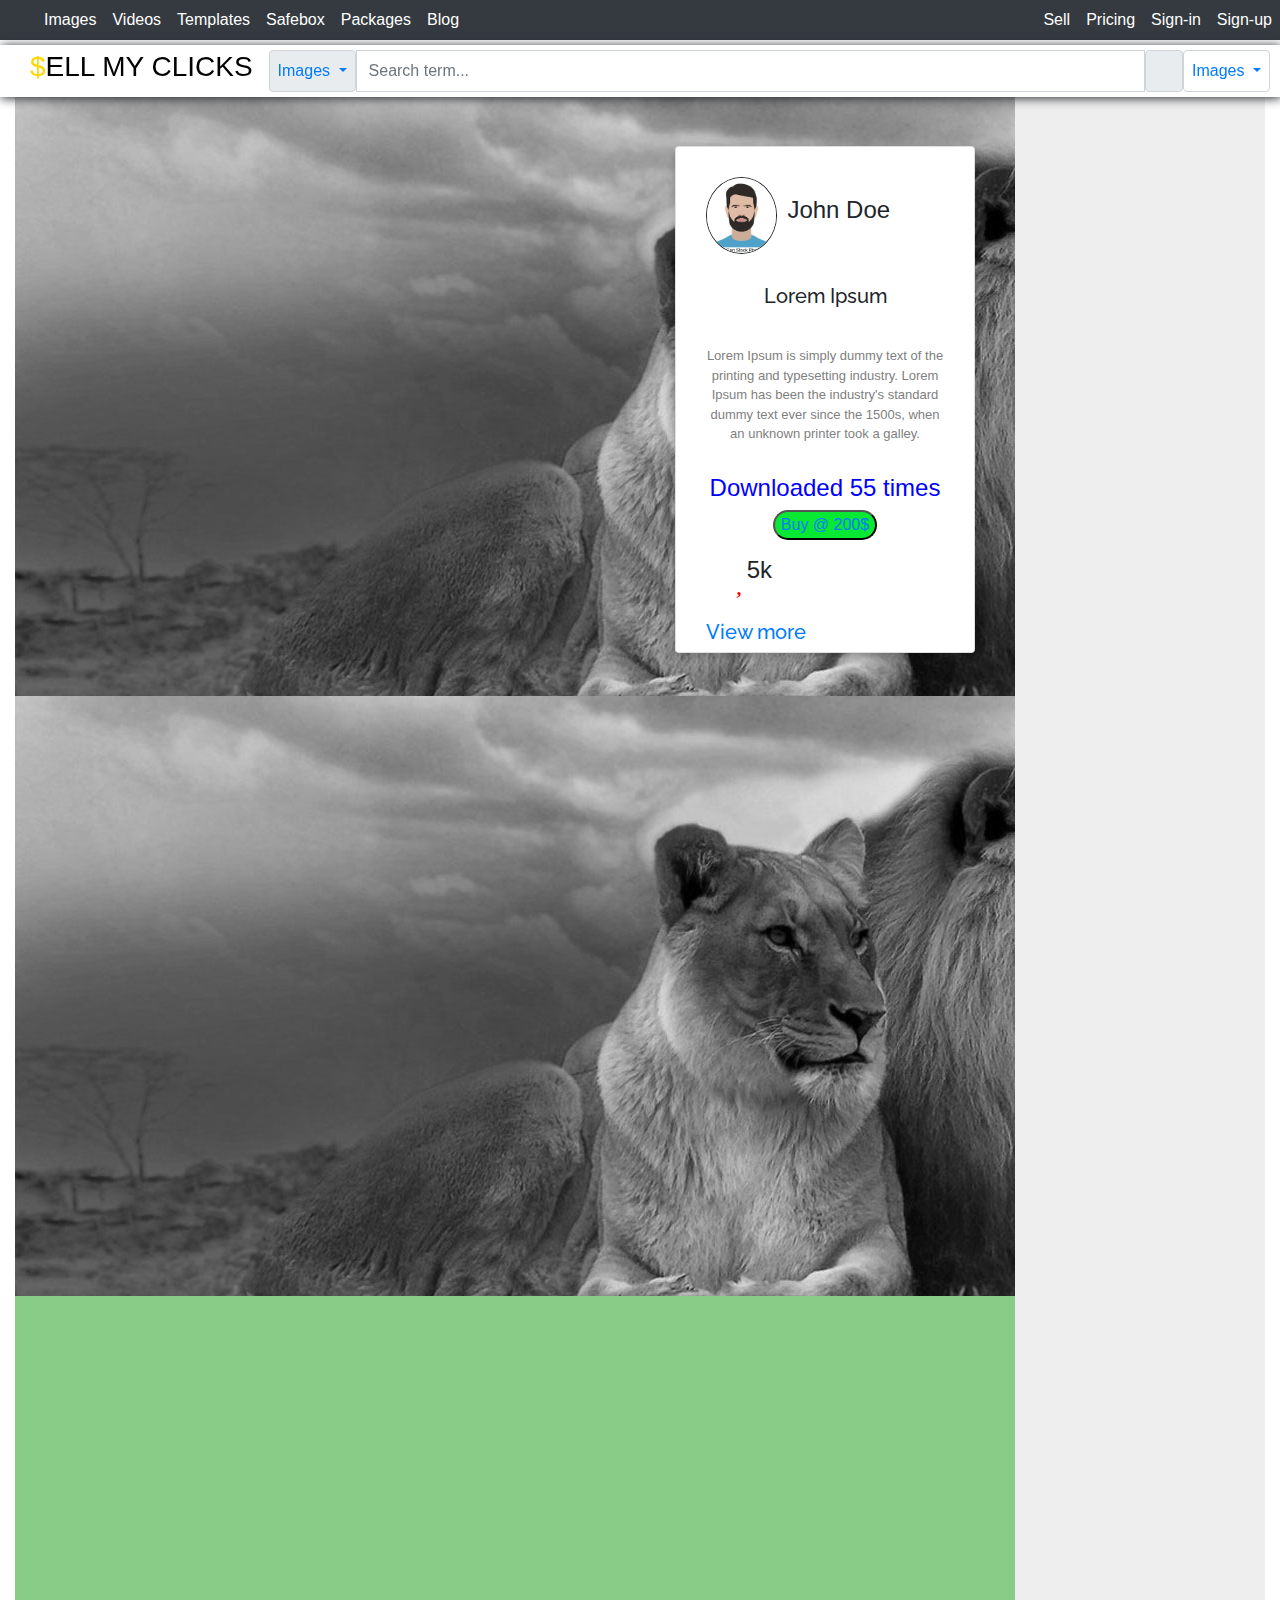
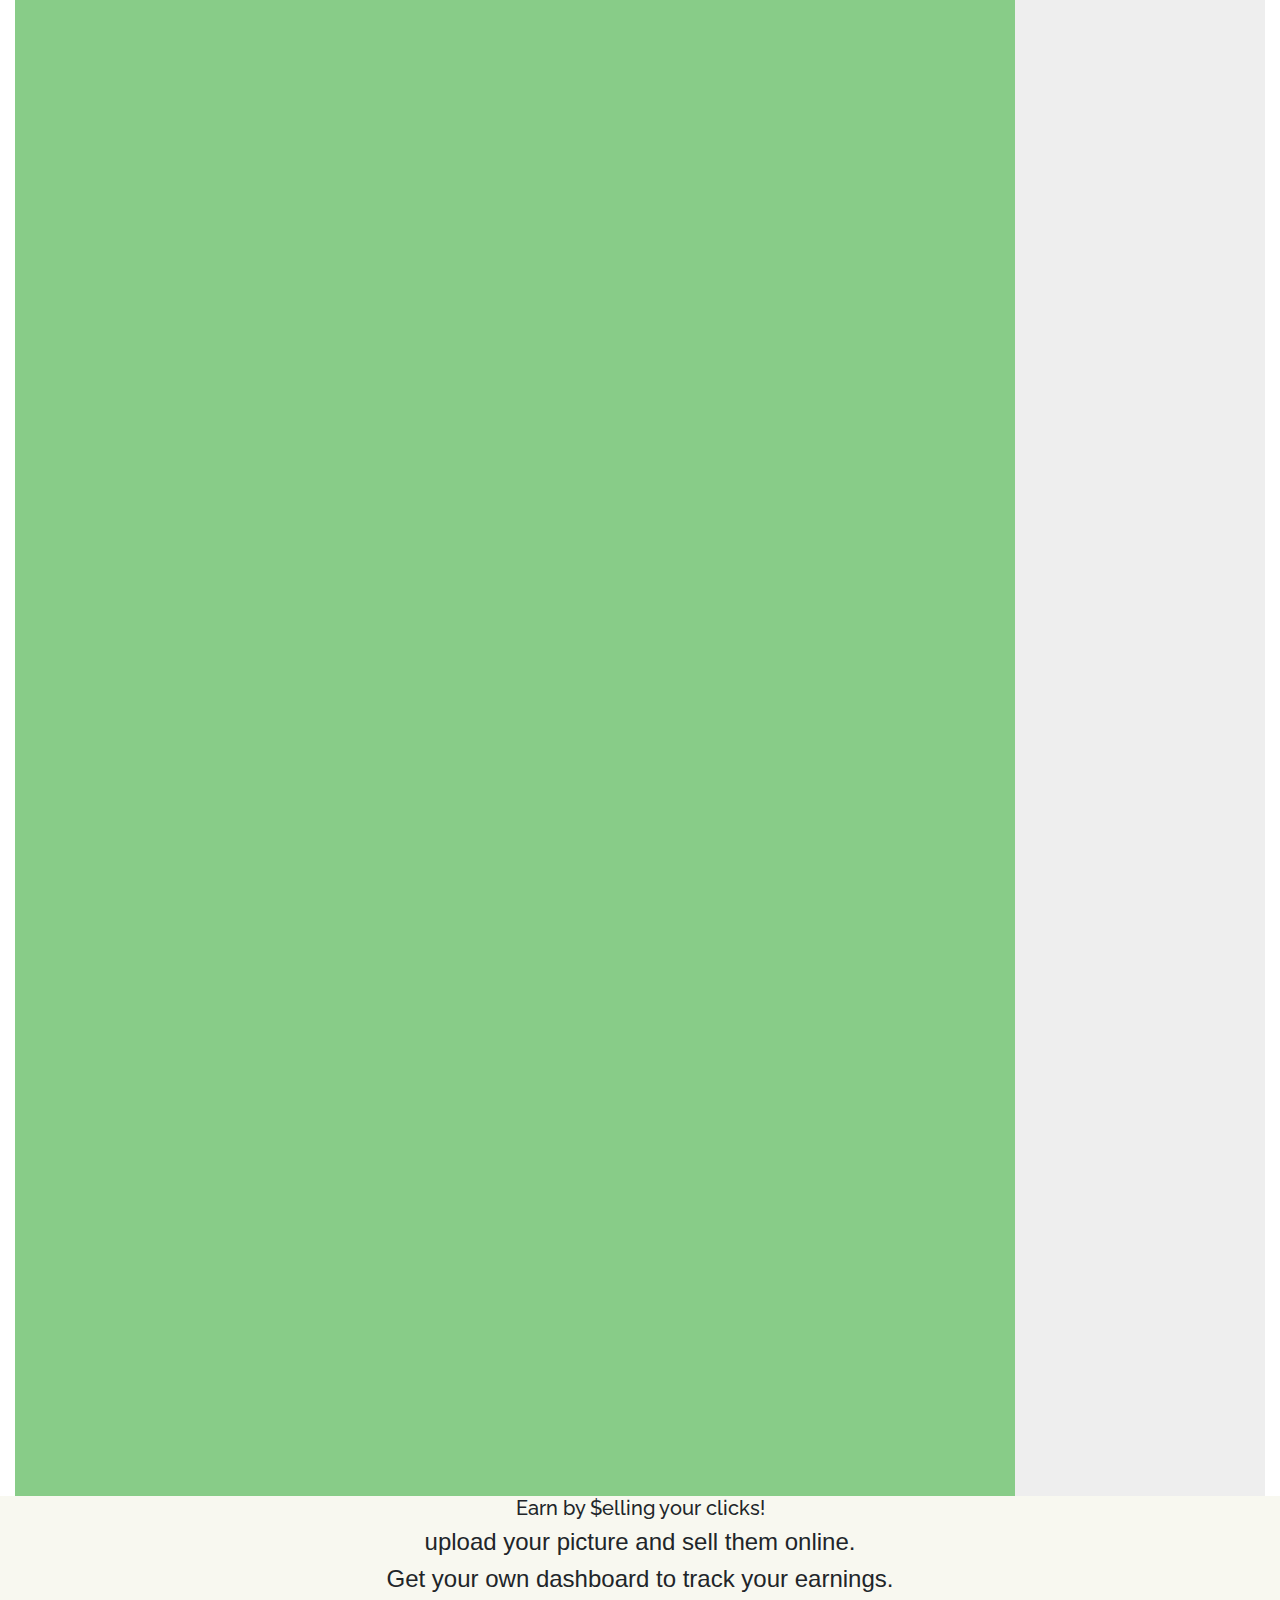
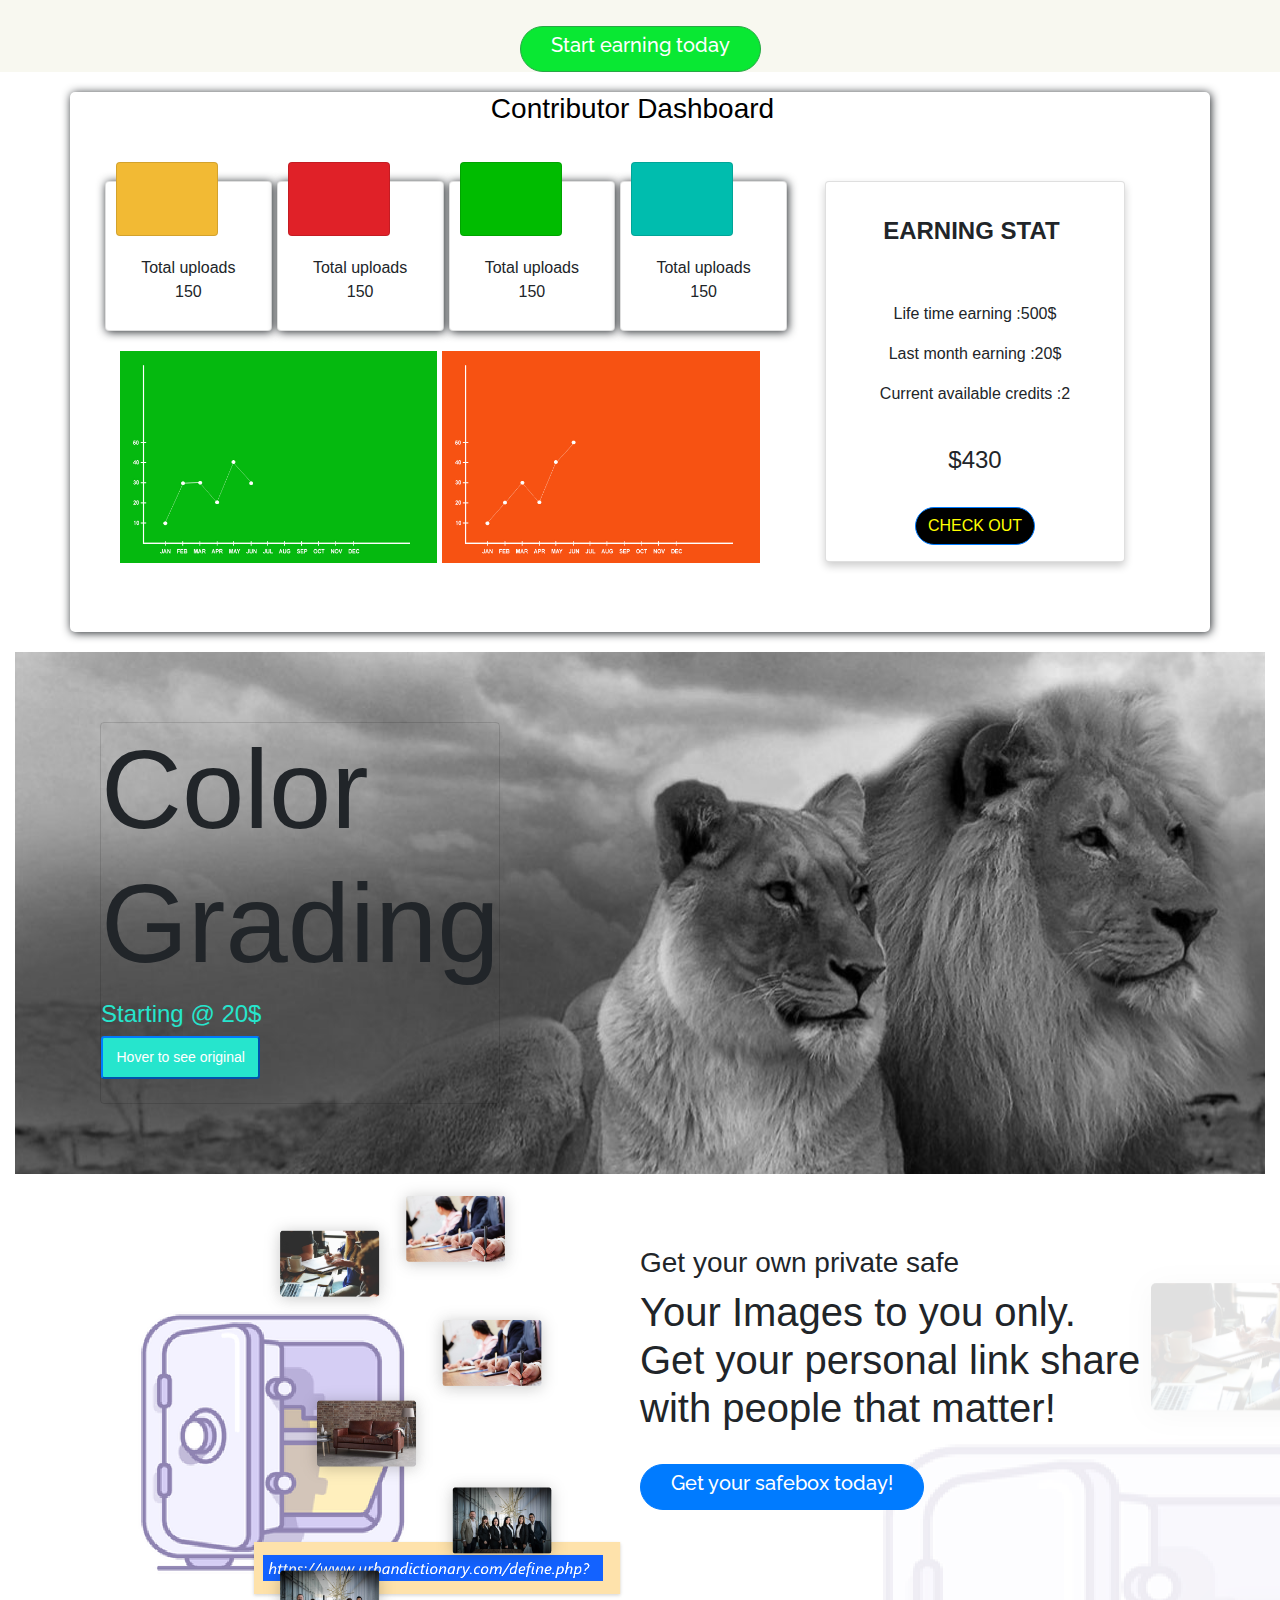
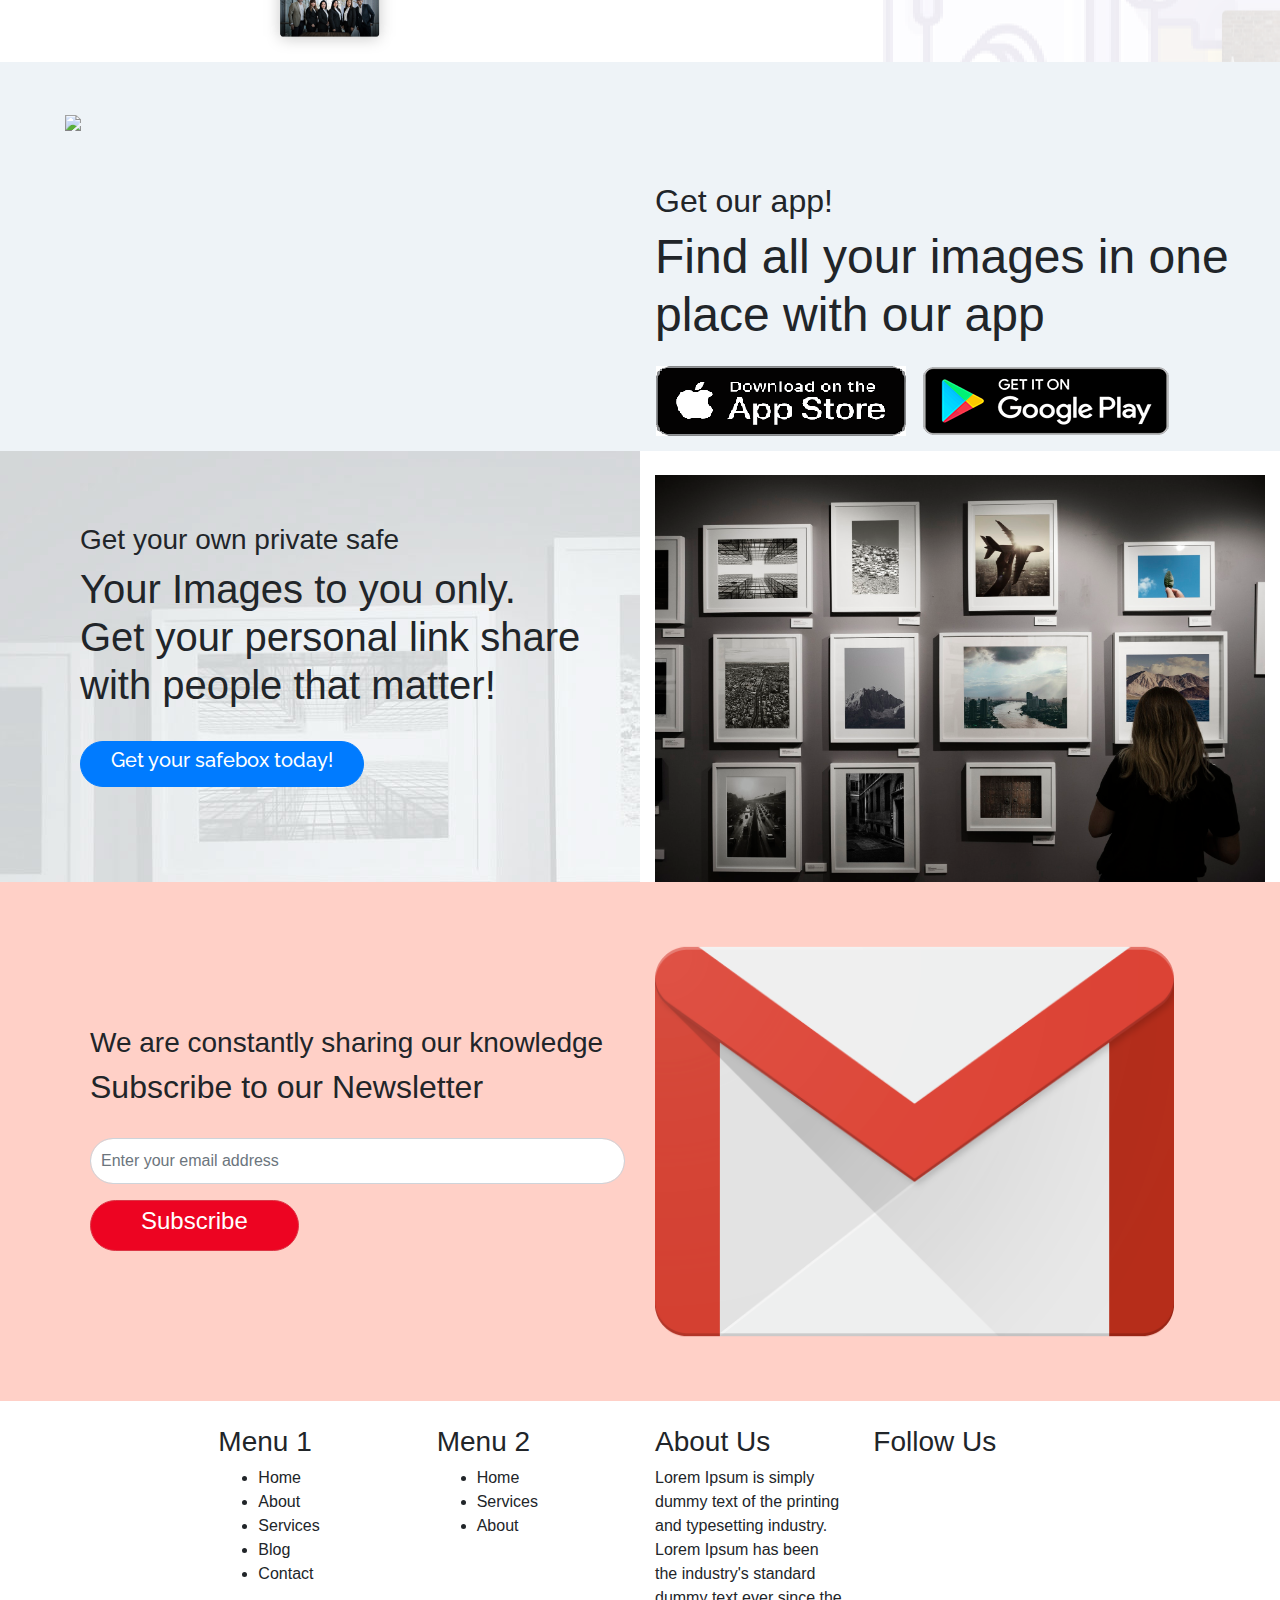
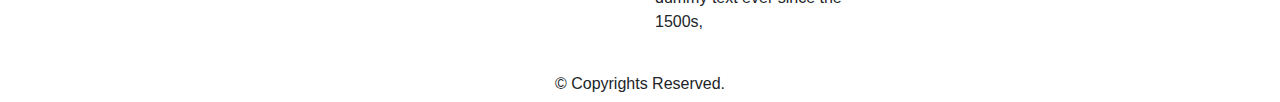
==== index.html @ a165bd4c "Changed image name." ====
<!DOCTYPE html>
<html>
<head>
	<title>SMC</title>
	<link rel="stylesheet" href="https://maxcdn.bootstrapcdn.com/bootstrap/4.0.0/css/bootstrap.min.css" integrity="sha384-Gn5384xqQ1aoWXA+058RXPxPg6fy4IWvTNh0E263XmFcJlSAwiGgFAW/dAiS6JXm" crossorigin="anonymous">
	<link rel="stylesheet" href="https://cdnjs.cloudflare.com/ajax/libs/font-awesome/4.7.0/css/font-awesome.min.css">

	<link rel="stylesheet" type="text/css" href="css/style.css">

	<link href="https://fonts.googleapis.com/css?family=Raleway" rel="stylesheet">



<script src="https://ajax.googleapis.com/ajax/libs/jquery/1.12.4/jquery.min.js"></script>
<script defer src="https://use.fontawesome.com/releases/v5.0.9/js/all.js" integrity="sha384-8iPTk2s/jMVj81dnzb/iFR2sdA7u06vHJyyLlAd4snFpCl/SnyUjRrbdJsw1pGIl" crossorigin="anonymous"></script>
<!-- <link rel="stylesheet" type="text/css" href="https://cdnjs.cloudflare.com/ajax/libs/flickity/1.0.0/flickity.css">  -->


<style type="text/css">
* {
  -webkit-box-sizing: border-box;
  box-sizing: border-box;
}

body { font-family: sans-serif; }

.gallery {
  background: #EEE;
}

.gallery-cell {
  width: 80%;
  height: 600px;
  margin-right: 10px;
  background: #8C8;
  counter-increment: gallery-cell;
}

/* cell number */
.gallery-cell:before {
  display: block;
  text-align: center;
  /*content: counter(gallery-cell);*/
  line-height: 200px;
  font-size: 80px;
  color: white;
}
.card1 {
  box-shadow: 0 4px 8px 0 rgba(0, 0, 0, 0.2);
  max-width: 300px;
  margin: auto;
  text-align: center;
  font-family: arial;
}
.card7 {

  
  background-color: transparent;
  font-family: arial;
}
.card3 {
  box-shadow: 0 4px 8px 0 rgba(0, 0, 0, 0.2);
  max-width: 300px;
  font-family: arial;
}

.card3:hover{
  box-shadow: 1px 1px 10px ;
}
.card2{
  width: 23%;
  height: 150px;
  margin-left: 5px;
   box-shadow: 1px 1px 10px;
}

.grd{
  margin-top: 20px;
  padding-left:   0px;
  width: 100%;
  /* For browsers that do not support gradients */
  
  border-radius: 5px;
   margin-bottom: 20px;
   box-shadow: 1px 1px 10px;
}
.hoverme{
  background-image: url('images/lion1.jpg');
  width: 100%;
}

.hoverme:hover{
  background-image: url('images/lion.jpg');
    width: 100%;
  animation: alternate-reverse;

}








/*! Flickity v1.0.0
http://flickity.metafizzy.co
---------------------------------------------- */

.flickity-enabled {
  position: relative;
}

.flickity-enabled:focus { outline: none; }

.flickity-viewport {
  overflow: hidden;
  position: relative;
  height: 100%;
}

.flickity-slider {
  position: absolute;
  width: 100%;
  height: 100%;
}

/* draggable */

.flickity-enabled.is-draggable {
  -webkit-user-select: none;
     -moz-user-select: none;
      -ms-user-select: none;
          user-select: none;
}

.flickity-enabled.is-draggable .flickity-viewport {
  cursor: move;
  cursor: -webkit-grab;
  cursor: grab;
}

.flickity-enabled.is-draggable .flickity-viewport.is-pointer-down {
  cursor: -webkit-grabbing;
  cursor: grabbing;
}

/* ---- previous/next buttons ---- */

.flickity-prev-next-button {
  position: absolute;
  top: 50%;
  width: 44px;
  height: 44px;
  border: none;
  border-radius: 50%;
  background: white;
  background: hsla(0, 0%, 100%, 0.75);
  cursor: pointer;
  /* vertically center */
  -webkit-transform: translateY(-50%);
      -ms-transform: translateY(-50%);
          transform: translateY(-50%);
}

.flickity-prev-next-button:hover { background: white; }

.flickity-prev-next-button:focus {
  outline: none;
  box-shadow: 0 0 0 5px #09F;
}

.flickity-prev-next-button:active {
  filter: alpha(opacity=60); /* IE8 */
  opacity: 0.6;
}

.flickity-prev-next-button.previous { left: 10px; }
.flickity-prev-next-button.next { right: 10px; }
/* right to left */
.flickity-rtl .flickity-prev-next-button.previous {
  left: auto;
  right: 10px;
}
.flickity-rtl .flickity-prev-next-button.next {
  right: auto;
  left: 10px;
}

.flickity-prev-next-button:disabled {
  filter: alpha(opacity=30); /* IE8 */
  opacity: 0.3;
  cursor: auto;
}

.flickity-prev-next-button svg {
  position: absolute;
  left: 20%;
  top: 20%;
  width: 60%;
  height: 60%;
}

.flickity-prev-next-button .arrow {
  fill: #333;
}

/* color & size if no SVG - IE8 and Android 2.3 */
.flickity-prev-next-button.no-svg {
  color: #333;
  font-size: 26px;
}

/* ---- page dots ---- */

.flickity-page-dots {
  position: absolute;
  width: 100%;
  bottom: -25px;
  padding: 0;
  margin: 0;
  list-style: none;
  text-align: center;
  line-height: 1;
}

.flickity-rtl .flickity-page-dots { direction: rtl; }

.flickity-page-dots .dot {
  display: inline-block;
  width: 10px;
  height: 10px;
  margin: 0 8px;
  background: #333;
  border-radius: 50%;
  filter: alpha(opacity=25); /* IE8 */
  opacity: 0.25;
  cursor: pointer;
}

.flickity-page-dots .dot.is-selected {
  filter: alpha(opacity=100); /* IE8 */
  opacity: 1;
}








</style>


</head>
<body>
<!-- menu -->
<nav class="navbar navbar-expand-lg navbar-dark bg-dark fixed-top" style="margin: 0px; padding: 0px;  ">





 <a class="navbar-brand" href="#" ></a>
  <button class="navbar-toggler" type="button" data-toggle="collapse" data-target="#navbarTogglerDemo01" aria-controls="navbarTogglerDemo01" aria-expanded="false" aria-label="Toggle navigation">
    <span class="navbar-toggler-icon"></span>
  </button>

  <div class="collapse navbar-collapse" id="navbarTogglerDemo01">
    <ul class="navbar-nav mr-auto mt-2 mt-lg-0 text-white" style="margin-left: 20px;">
     
      <li class="nav-item ">
        <a class="nav-link text-white" href="#">Images</a>
      </li>
      <li class="nav-item ">
        <a class="nav-link text-white" href="#">Videos</a>
      </li>
       <li class="nav-item ">
        <a class="nav-link text-white" href="#">Templates</a>
      </li>
       <li class="nav-item ">
        <a class="nav-link text-white" href="#">Safebox</a>
      </li>
       <li class="nav-item ">
        <a class="nav-link text-white" href="#">Packages</a>
      </li>
       <li class="nav-item ">
        <a class="nav-link text-white" href="#">Blog</a>
      </li>
    </ul> 
    <!-- <form class="form-inline my-2 my-lg-0">
      <input class="form-control mr-sm-2" type="search" placeholder="Search">
      <button class="btn btn-outline-success my-2 my-sm-0" type="submit">Search</button>
    </form> -->
    <ul class="navbar-nav  mt-2 mt-lg-0 ">
 <li class="nav-item">
        <a class="nav-link text-white" href="#"><i class="fas fa-cloud-upload-alt"></i> Sell</a>
      </li>
      <li class="nav-item ">
        <a class="nav-link text-white" href="#"><i class="fas fa-dollar-sign"></i> Pricing</a>
      </li>
      <li class="nav-item ">
        <a class="nav-link text-white" href="#">Sign-in</a>
      </li>
      <li class="nav-item ">
        <a class="nav-link text-white" href="#">Sign-up</a>
      </li>

    </ul>
  </div>
</nav>


<br><br>
<nav class="navbar navbar-expand-lg fixed-top" style="background-color: white; box-shadow: 1px 1px 10px; margin-top: 45px; padding: 0px;">
  <a class="navbar-brand" href="#" style="text-decoration: none; color: black; margin-left: 30px;"><h3><span style="color: gold;">$</span>ELL MY CLICKS</h3></a>
  <button class="navbar-toggler" type="button" data-toggle="collapse" data-target="#navbarTogglerDemo02" aria-controls="navbarTogglerDemo02" aria-expanded="false" aria-label="Toggle navigation">
    <span class="navbar-toggler-icon"></span>
  </button>

  <div class="collapse navbar-collapse" id="navbarTogglerDemo02">
    

  <div class="input-group">
                <div class="input-group-btn search-panel">
                    <ul class="navbar-nav" style="margin: 0px; padding: 0px; float: right;">
                      <span class="input-group-text" style="margin: 0px; padding: 0px;">
  <li class="nav-item dropdown">
      <a class="nav-link dropdown-toggle" href="#" id="navbardrop" data-toggle="dropdown">
      Images
      </a>
      <div class="dropdown-menu">
        <a class="dropdown-item" href="#">Link 1</a>
        <a class="dropdown-item" href="#">Link 2</a>
        <a class="dropdown-item" href="#">Link 3</a>
      </div>
    </li>
    </span>
</ul>
                </div>
                <input type="hidden" name="search_param" value="all" id="search_param">         
                <input type="text" class="form-control" name="x" placeholder="Search term...">
               <span class="input-group-text" >
                    <i class="fas fa-camera"></i>
                </span>
            </div>



            <ul class="navbar-nav" style="margin: 0px; padding: 0px;">
                      <span class="input-group-text" style="margin-left: 0px; margin-right: 10px; padding: 0px; background-color: transparent;">
  <li class="nav-item dropdown">
      <a class="nav-link dropdown-toggle" href="#" id="navbardrop" data-toggle="dropdown">
      Images
      </a>
      <div class="dropdown-menu">
        <a class="dropdown-item" href="#">Link 1</a>
        <a class="dropdown-item" href="#">Link 2</a>
        <a class="dropdown-item" href="#">Link 3</a>
      </div>
    </li>
    </span>
</ul>

    </div>
</nav>








<div class="container-fluid">
  <div class="row">
    <div class="col-md-12">
      <br><br>
  <!--     <p><code>wrapAround: true</code></p> -->

<!-- Flickity HTML init -->
<div class="gallery js-flickity"
  data-flickity-options='{ "wrapAround": true }'>
  <div class="gallery-cell" style="background-image: url('images/lion1.jpg'); width: 80%;">



    <div class="card card1 text-center" style=" margin-top: 50px; margin-left: 20px;  margin-right: 40px; float: right; background-color: white;">
  <div class="row" style="margin: 30px;">
  <img src="images/man.jpg" alt="John" style="width:30%; height: 50%; border-radius: 50%; border: 1px solid;">
  <h4 style="margin-left: 10px; margin-top: 8%; ">John Doe</h4>
  
</div>
<h5>Lorem Ipsum</h5>
  <p class="title" style="color: gray; margin: 30px; font-size: 13px;">Lorem Ipsum is simply dummy text of the printing and typesetting industry. Lorem Ipsum has been the industry's standard dummy text ever since the 1500s, when an unknown printer took a galley.</p>
  
 <h4 style="color: blue;">Downloaded 55 times</h4>
 <p><button style="border-radius: 20px; background-color: #09e833; color: black;" class="button"><a href="#">Buy @ 200$</a></button></p>
 <div class="row text-center" style="margin-left: 30px;"> 
<p > <i class="fas fa-heart fa-2x" style="margin-left: 30px; color: red;"></i><h4>5k</h4><i class="fas fa-share fa-2x" style="margin-left: 30px;"></i> <i class="fas fa-info-circle fa-2x" style="margin-left: 30px;"></i></p>

<a href="#" style="float: right; margin-right: 10px;"><h5>View more</h5></a>
</div>
</div>

  </div>
  <div class="gallery-cell" style="background-image: url('images/lion1.jpg');"> </div>
  <div class="gallery-cell" style="background-image: url('Images/a3.jpg');"></div>
  <div class="gallery-cell" style="background-image: url('Images/a1.jpg');"></div>
  <div class="gallery-cell" style="background-image: url('Images/a2.jpeg');"></div>
</div>
  </div>





<!-- section 2 -->



<div class="col-md-12 text-center" style="background-color: #f8f8f0;">
              <h5>Earn by $elling your clicks! </h5>
              <h4>upload your picture and sell them online. </h4>
              <h4>Get your own dashboard to track your earnings.</h4><br>
              <button type="button" class="btn btn-success" style="background-color: #09e833; border-radius: 30px; padding-left: 30px; padding-right: 30px;"><h5>Start earning today</h5></button>
            </div>
<!--             <div class="col-md-2" style="background-color: #f8f8f0;"></div>
 -->

<div class="container" >
  <div class="row">
             <div class="col-md-12 grd" >
                    <h3 class="text-center" style=" color: black;">Contributor Dashboard </h3><br>     <br> 
      <div class="row">
      <div class="col-md-8">
      <div class="row" style="margin-left: 30px;">
      <div class="card card2 text-center">
        <div class="card" style="background-color: #f2ba34; width: 62%; height: 50%; position: relative; left: 10px; top:-20px;" ><i class="fas fa-arrow-up fa-2x" style="margin-left: 39%; margin-top: 19%; color: white;"></i></div>
        <p>Total uploads<br> 150</p>

      </div>
      <div class="card card2 text-center">
        <div class="card" style="background-color: #e02128; width: 62%; height: 50%; position: relative; left: 10px; top:-20px;"><i class="fas fa-chevron-up fa-2x" style="margin-left: 39%; margin-top: 19%; color: white;"></i></div>
         <p>Total uploads<br> 150</p>
      </div>
      <div class="card card2 text-center">
        <div class="card" style="background-color: #00bc00; width: 62%; height: 50%; position: relative; left: 10px; top:-20px;"><i class="fas fa-dollar-sign fa-2x" style="margin-left: 40%; margin-top: 19%; color: white;"></i></div>
         <p>Total uploads<br> 150</p>
      </div>
      <div class="card card2 text-center">
        <div class="card" style="background-color: #00bdae; width: 62%; height: 50%; position: relative; left: 10px; top:-20px;"><i class="fas fa-redo fa-2x" style="margin-left: 37%; margin-top: 19%; color: white;"></i></div>
         <p>Total uploads<br> 150</p>
      </div>
    </div>
    <div class="row" style="margin-left: 50px;">
      <img src="images/u.jpg" style="width: 45%; margin-top: 20px; height: 70%;">
      
      <img src="images/upload.jpg"  style="width: 45%; margin-top: 20px; height: 70%; margin-left: 5px;">
    </div>
    <div class="row text-white" >
      <p style="margin-left: 5%;">Upload Engagement </p>

      <p style="margin-left: 28%;">Earning stats</p>
    </div>
  </div>
  <div class="col-md-4">
    <div class="card card1 text-center" style=" margin-bottom: 70px; background-color: white; margin-left: -15px;">
  <div class="row text-center" style="margin-top: 20px;">
  <h4 class="text-center" style="margin-left: 22%; margin-top: 15px;"><b>EARNING STAT</b></h4>

  
</div><br><br>
  <p class="title">Life time earning :500$</p>

  <p class="title">Last month earning :20$</p>

  <p class="title">Current available credits :2</p><br>

<h4>$430</h4><br>
 
 <p><button style="border-radius: 20px; background-color: black; color: yellow;" class="btn btn-primary ">CHECK OUT</button></p>

  </div>
</div>
</div>
            </div>
           
</div>
</div>

            <!-- end section 2 -->


            <!-- section 3 -->
             <div class="col-md-12">

<!--Carousel Wrapper-->
<div class="container-fluid hoverme" style="height: 100%; width: 100%;"  >
  <img src="" style="width: 100%;">
<div class="card card7 " style="float: left; margin: 70px;" >
    <h3 style="font-size: 7rem;">Color <br>Grading</h3>
  <h4 style="color: #26e5cd;">Starting @ 20$</h4>
  <button style="background-color: #26e5cd; padding: 9px; width: 40%;" class=" btn-primary btn-sm text-center">Hover to see original</button><br>
</div>

</div>
  </div>

  <!-- end section 3 -->



  <!-- section 4 -->
    <div class="col-md-6" >
                              <img src="images/Group 32.png" style="width: 100%;">
                              
                            </div>
                            <div class="col-md-6 text-left" style="background-image: url('images/Group-32bg.png'); margin: 0px; padding: 0px;"><br><br><br>
                              <h3>Get your own private safe</h3>
                              <h1>Your Images to you only.<br>Get your personal link share<br> with people that matter! </h1><br>
                              <button type="button" class="btn btn-primary" style="border-radius: 30px; padding-left: 30px; padding-right: 30px;"><h5>Get your safebox today!</h5></button>
                            </div>


  <!-- end section 4 -->

<!-- section 5 -->
                              <div class="col-md-6" style="background-color: #eef3f7;"><br><br>
                              <img src="images/e2.png" style="width: 70%; padding-left: 50px;">
                            </div>

                            <div class="col-md-6" style="background-color: #eef3f7; "><br><br><br><br><br>
                              <h2>Get our app!</h2>
                              <h2 style="font-size: 3rem;">Find all your images in one place with our app</h2>
                              <div class="row">
                                
                                <a href="https://search.itunes.apple.com/WebObjects/MZContentLink.woa/wa/link?mt=8&path=appstore"><img src="images/download.png" style="margin-left: 16px; padding-top: 15px;"></a>
                                <a href="http://playstore.com/"><img src="images/google-play-store-logo1.png"></a>
                              
                              </div>
                            </div>
<!-- end section 5 -->

<!-- section 6 -->
                            <div class="col-md-6 text-left" style="background-image: url('images/framebg1.jpg'); margin: 0px; padding: 0px;"><br><br><br>
                              <h3 style="margin-left: 80px;">Get your own private safe</h3>
                              <h1 style="margin-left: 80px;">Your Images to you only.<br>Get your personal link share<br> with people that matter! </h1><br>
                              <button type="button" class="btn btn-primary" style="border-radius: 30px; padding-left: 30px; padding-right: 30px; margin-left: 80px;"><h5 style="">Get your safebox today!</h5></button>
                            </div><br><br><br><br><br><br>
                            <div class="col-md-6" > <br>
                              <img src="images/frame.jpeg" style="width: 100%;">
                              
                            </div>

                            <!-- end section 6 -->

<!-- section 7 -->
                                <div class="col-md-6" style="padding-left: 90px; background-color: #ffd0c7;"><br><br><br><br><br><br>
                              <h3>
                                We are constantly sharing our knowledge
                              </h3>                             
                              <h2>Subscribe to our Newsletter</h2><br>
                                <div class="form-group" >
        <input type="text" class="form-control" placeholder="Enter your email address" name="search" style="border-radius: 30px; padding: 10px;">
      </div>
      <button type="button" class="btn btn-danger" style="background-color: #ed0422; padding-left: 50px; padding-right: 50px; border-radius: 30px;"><h4>Subscribe</h4></button>
                            </div>
                            <div class="col-md-6" style="background-color: #ffd0c7;">
                              <img src="images/Gmail_Icon.png" style="width: 85%;">

                            </div>

                            <!-- end   section 7 -->





  <footer>
    <div cass="container"><br>
      <div class="row">
        <div class="col-md-2"></div>
        <div class="col-md-8">
        <div class="row">
        <div class="col-md-3">
          <h3>Menu 1</h3>
          <ul>
            <li>Home</li>

            <li>About</li>

            <li>Services</li>

            <li>Blog</li>

            <li>Contact</li>
          </ul>

        </div>
        <div class="col-md-3">
          <h3>Menu 2</h3>
          <ul>
            <li>Home</li>

            <li>Services</li>

            <li>About</li>

          </ul> 

        </div>
        <div class="col-md-3">
          <h3>About Us</h3>
          <p>Lorem Ipsum is simply dummy text of the printing and typesetting industry. Lorem Ipsum has been the industry's standard dummy text ever since the 1500s,</p>

        </div>
        <div class="col-md-3">
          <h3>Follow Us</h3>
          <i class="fab fa-facebook-f fa-2x" style="padding-left: 5px;"></i><i class="fab fa-twitter fa-2x" style="padding-left: 5px;"></i><i class="fab fa-google-plus-g fa-2x" style="padding-left: 5px;"></i><i class="fab fa-instagram fa-2x" style="padding-left: 5px;"></i>

        </div>
      </div>
    </div>
    <div class="col-md-2"></div>
</div><br>
<h6 class="text-center">&copy; Copyrights Reserved.</h6>

    </div>
</footer>
</div>
</div>

<script type="text/javascript" src="https://cdnjs.cloudflare.com/ajax/libs/flickity/1.0.0/flickity.pkgd.js"></script>
<script src="https://code.jquery.com/jquery-3.2.1.slim.min.js" integrity="sha384-KJ3o2DKtIkvYIK3UENzmM7KCkRr/rE9/Qpg6aAZGJwFDMVNA/GpGFF93hXpG5KkN" crossorigin="anonymous"></script>
<script src="https://cdnjs.cloudflare.com/ajax/libs/popper.js/1.12.9/umd/popper.min.js" integrity="sha384-ApNbgh9B+Y1QKtv3Rn7W3mgPxhU9K/ScQsAP7hUibX39j7fakFPskvXusvfa0b4Q" crossorigin="anonymous"></script>
<script src="https://maxcdn.bootstrapcdn.com/bootstrap/4.0.0/js/bootstrap.min.js" integrity="sha384-JZR6Spejh4U02d8jOt6vLEHfe/JQGiRRSQQxSfFWpi1MquVdAyjUar5+76PVCmYl" crossorigin="anonymous"></script>



</body>
</html>
---- css/style.css ----
.checked {
    color: orange;
}
.btn
{
  border-radius: 0;
}


[type="date"] {
  background:#fff url(https://cdn1.iconfinder.com/data/icons/cc_mono_icon_set/blacks/16x16/calendar_2.png)  97% 50% no-repeat ;
}
[type="date"]::-webkit-inner-spin-button {
  display: none;
}
[type="date"]::-webkit-calendar-picker-indicator {
  opacity: 0;
}

/* custom styles */

label {
  display: block;
}



h5
{
	font-family:'Raleway', sans-serif;
}
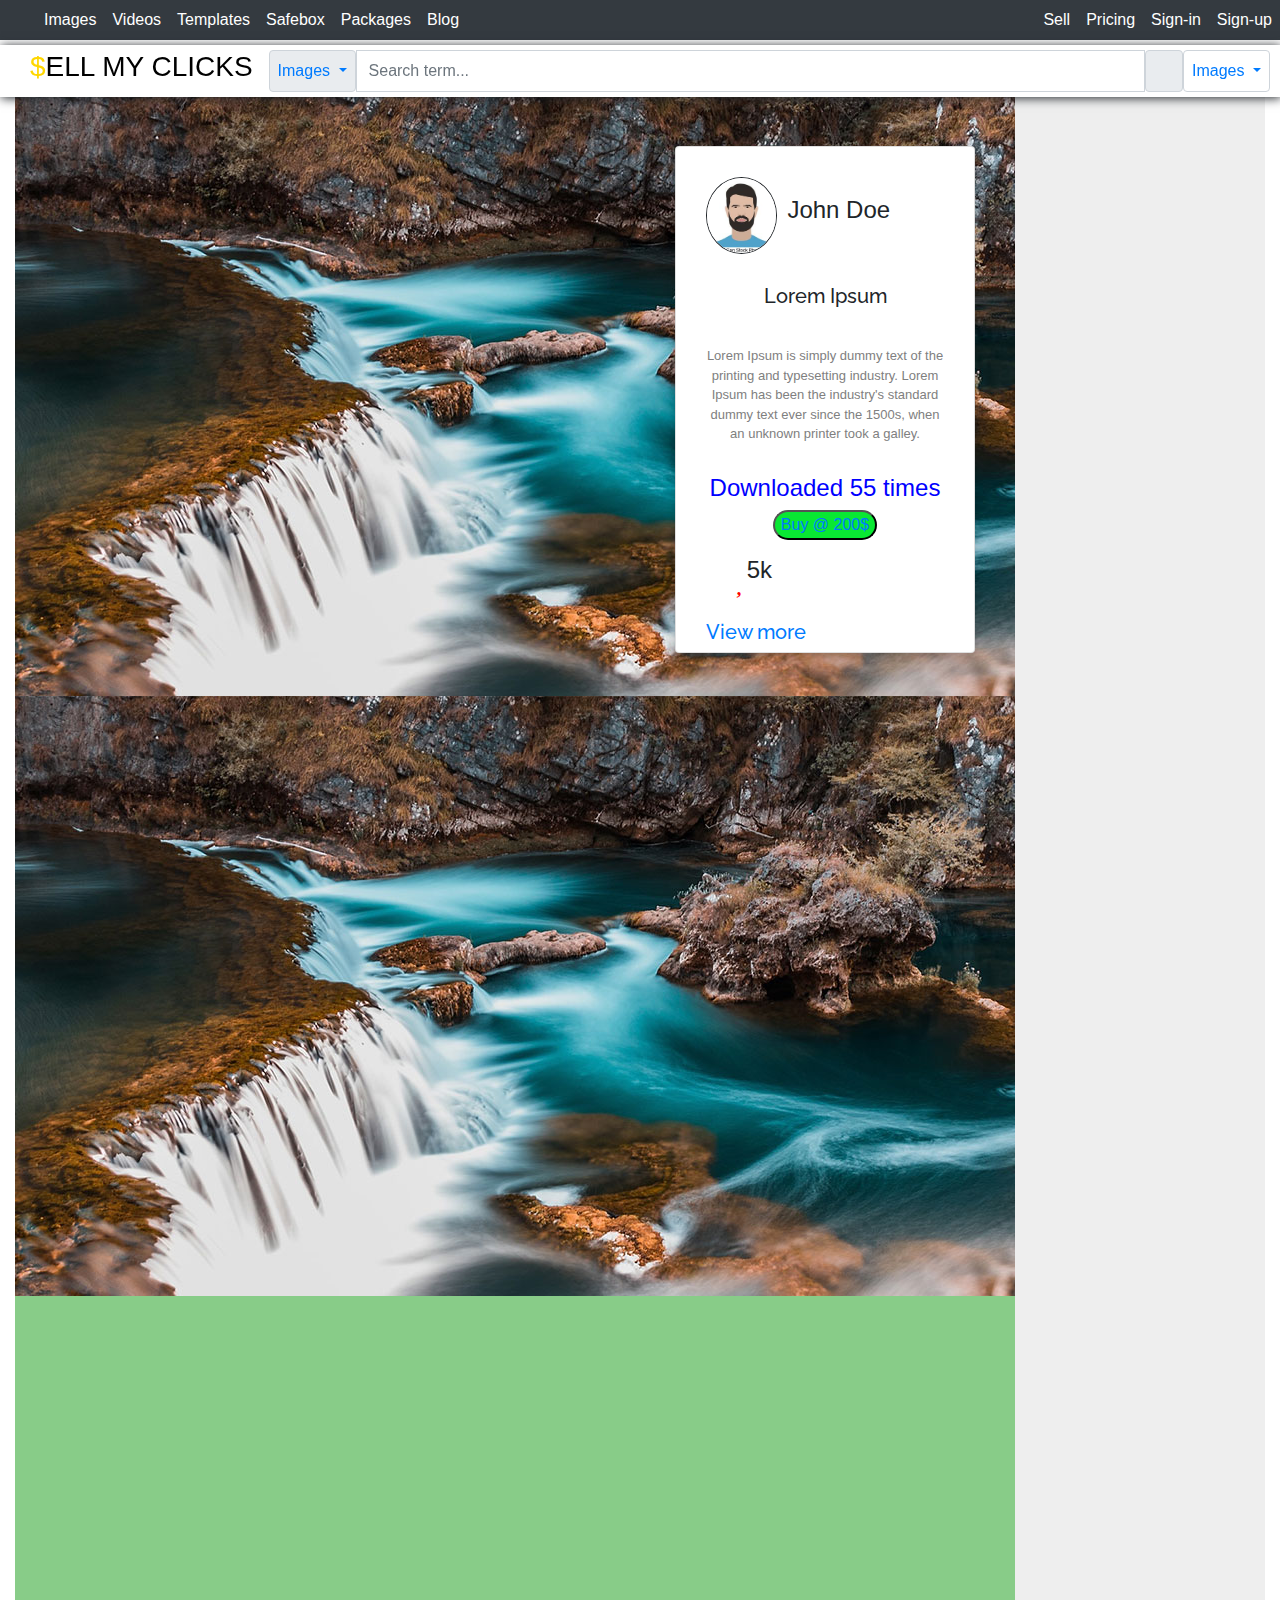
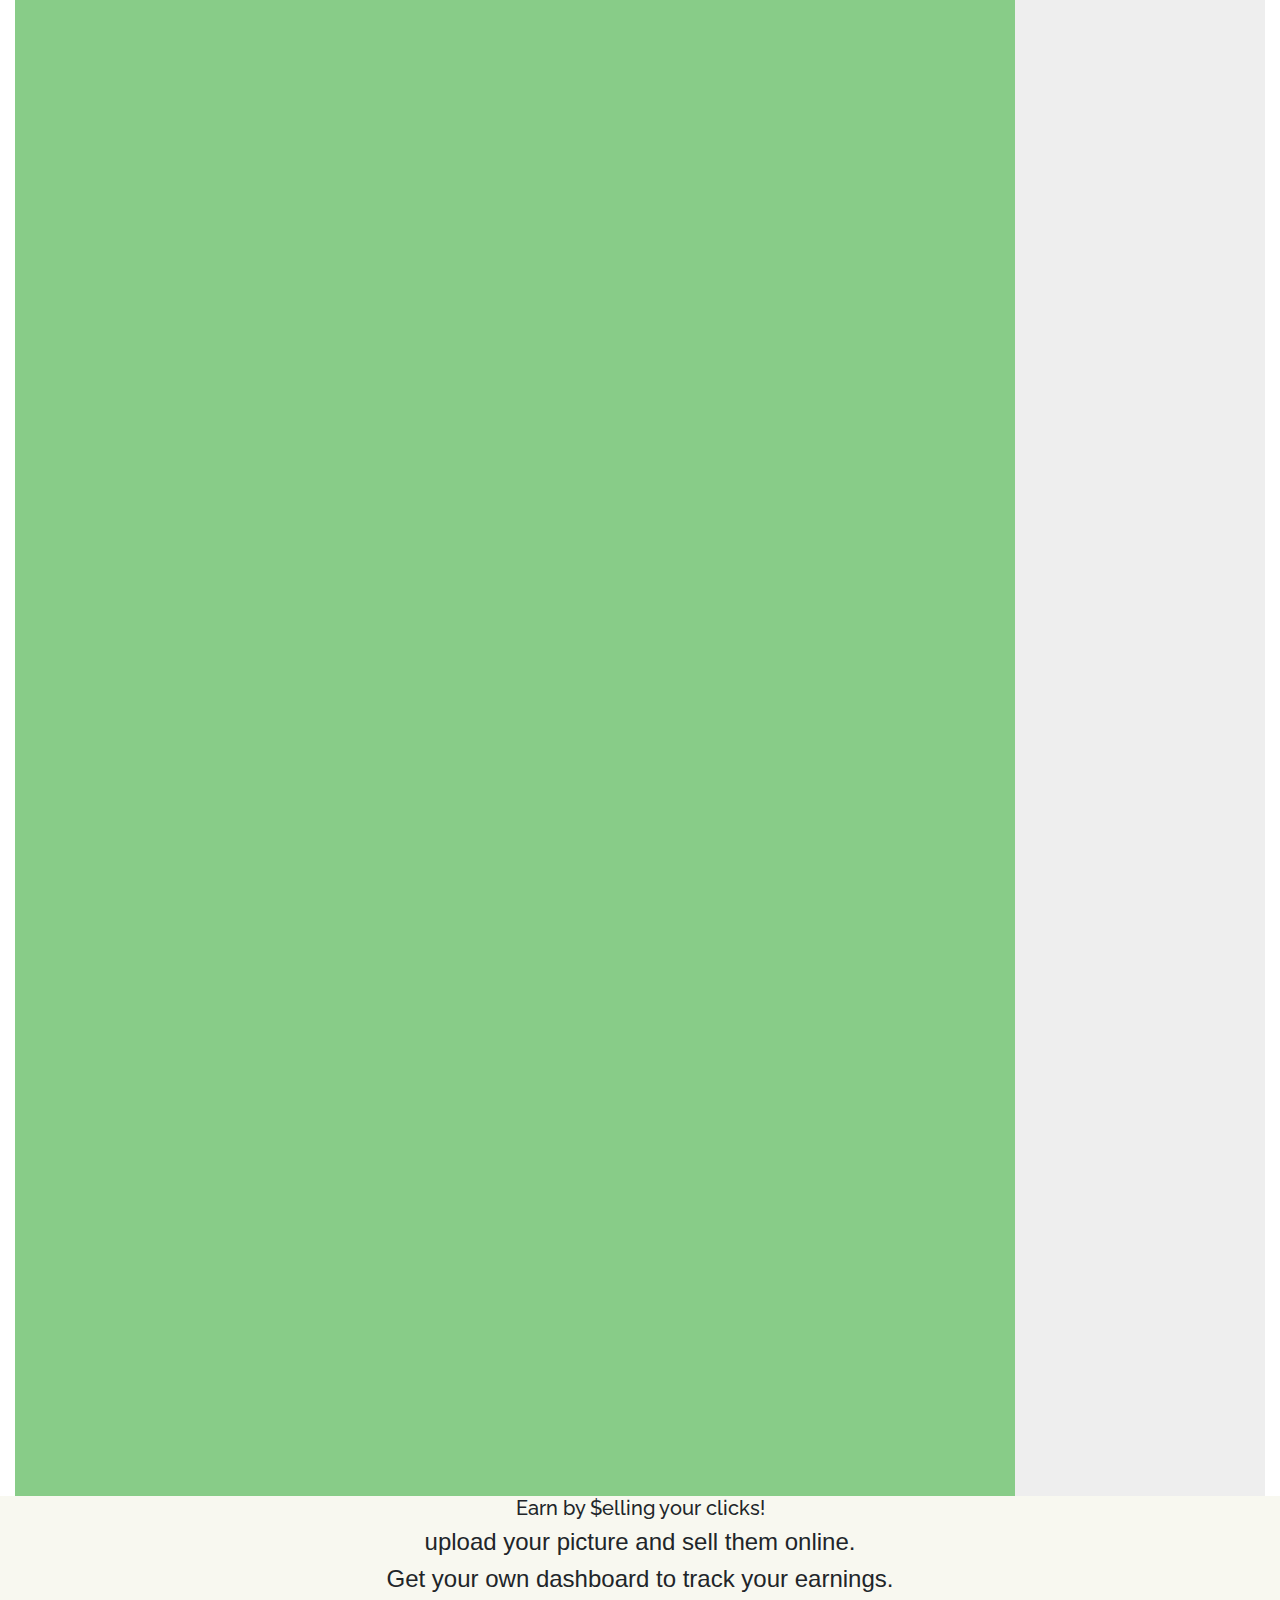
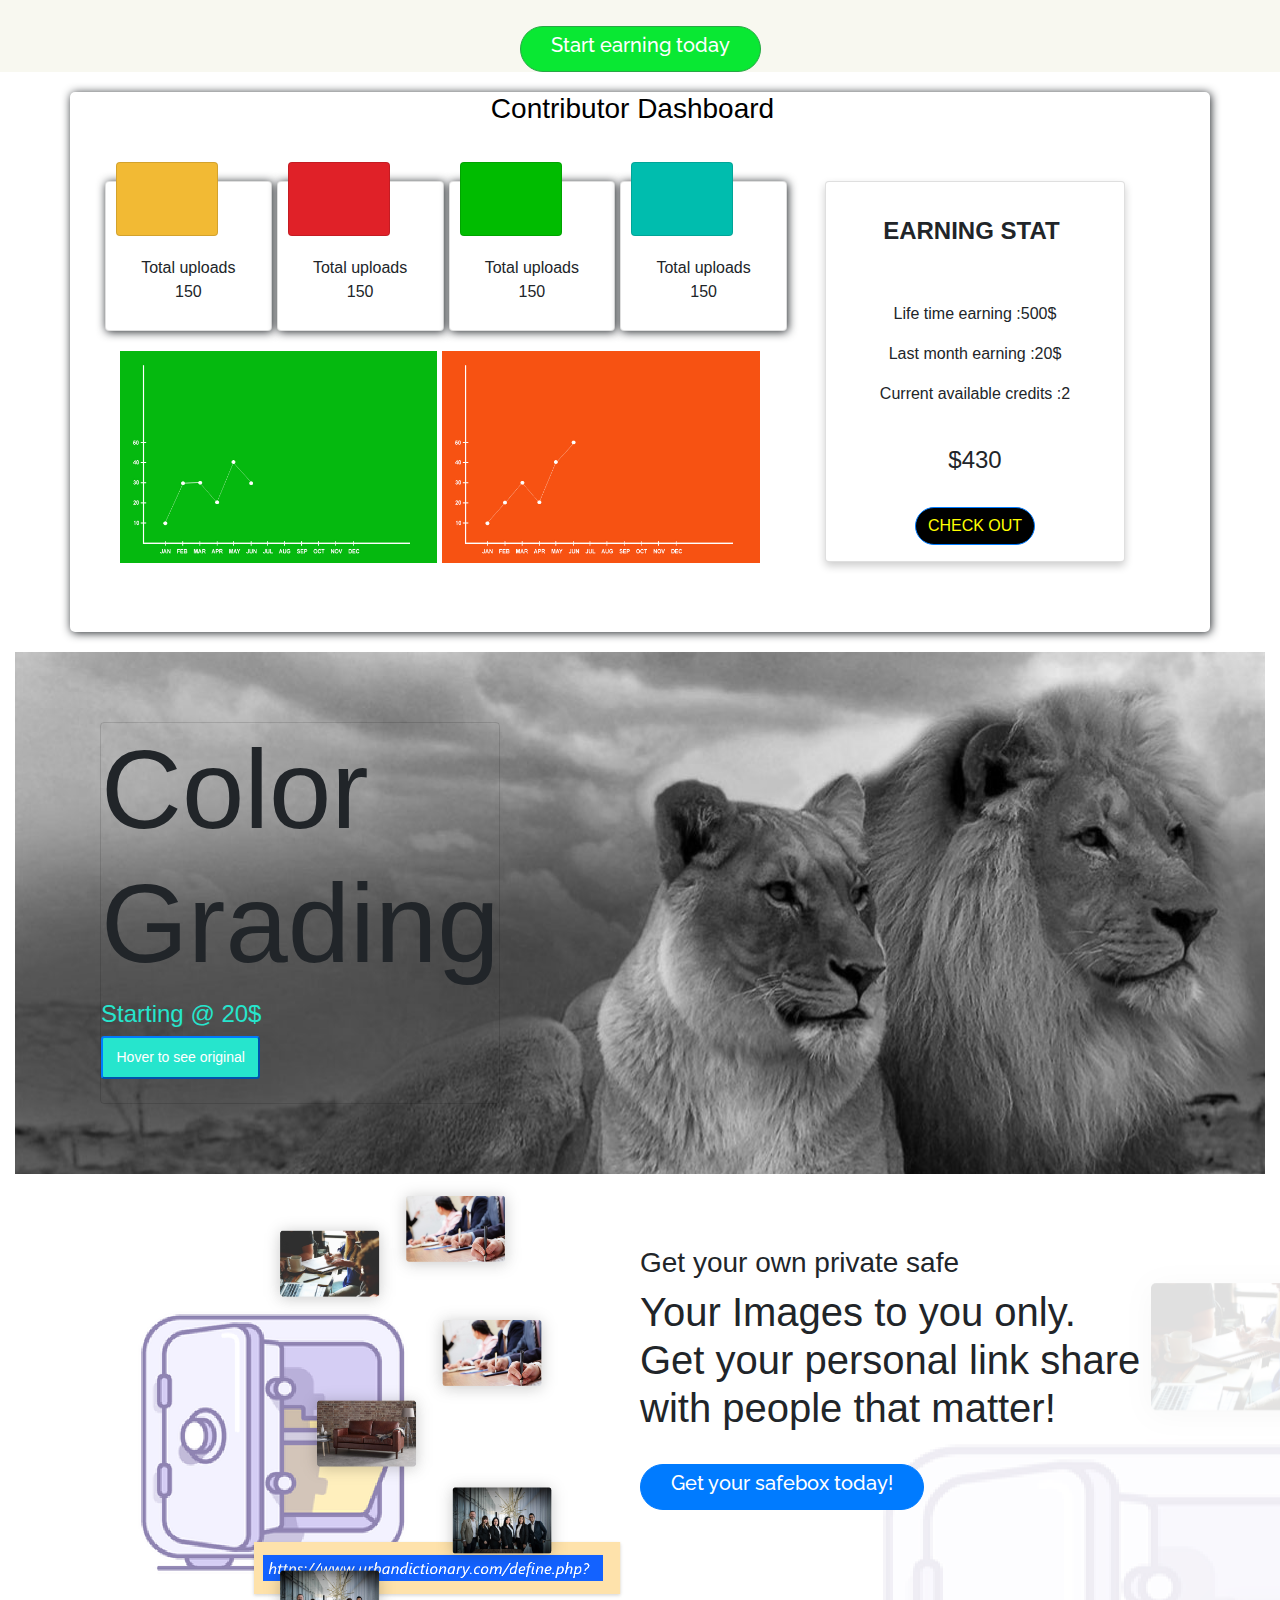
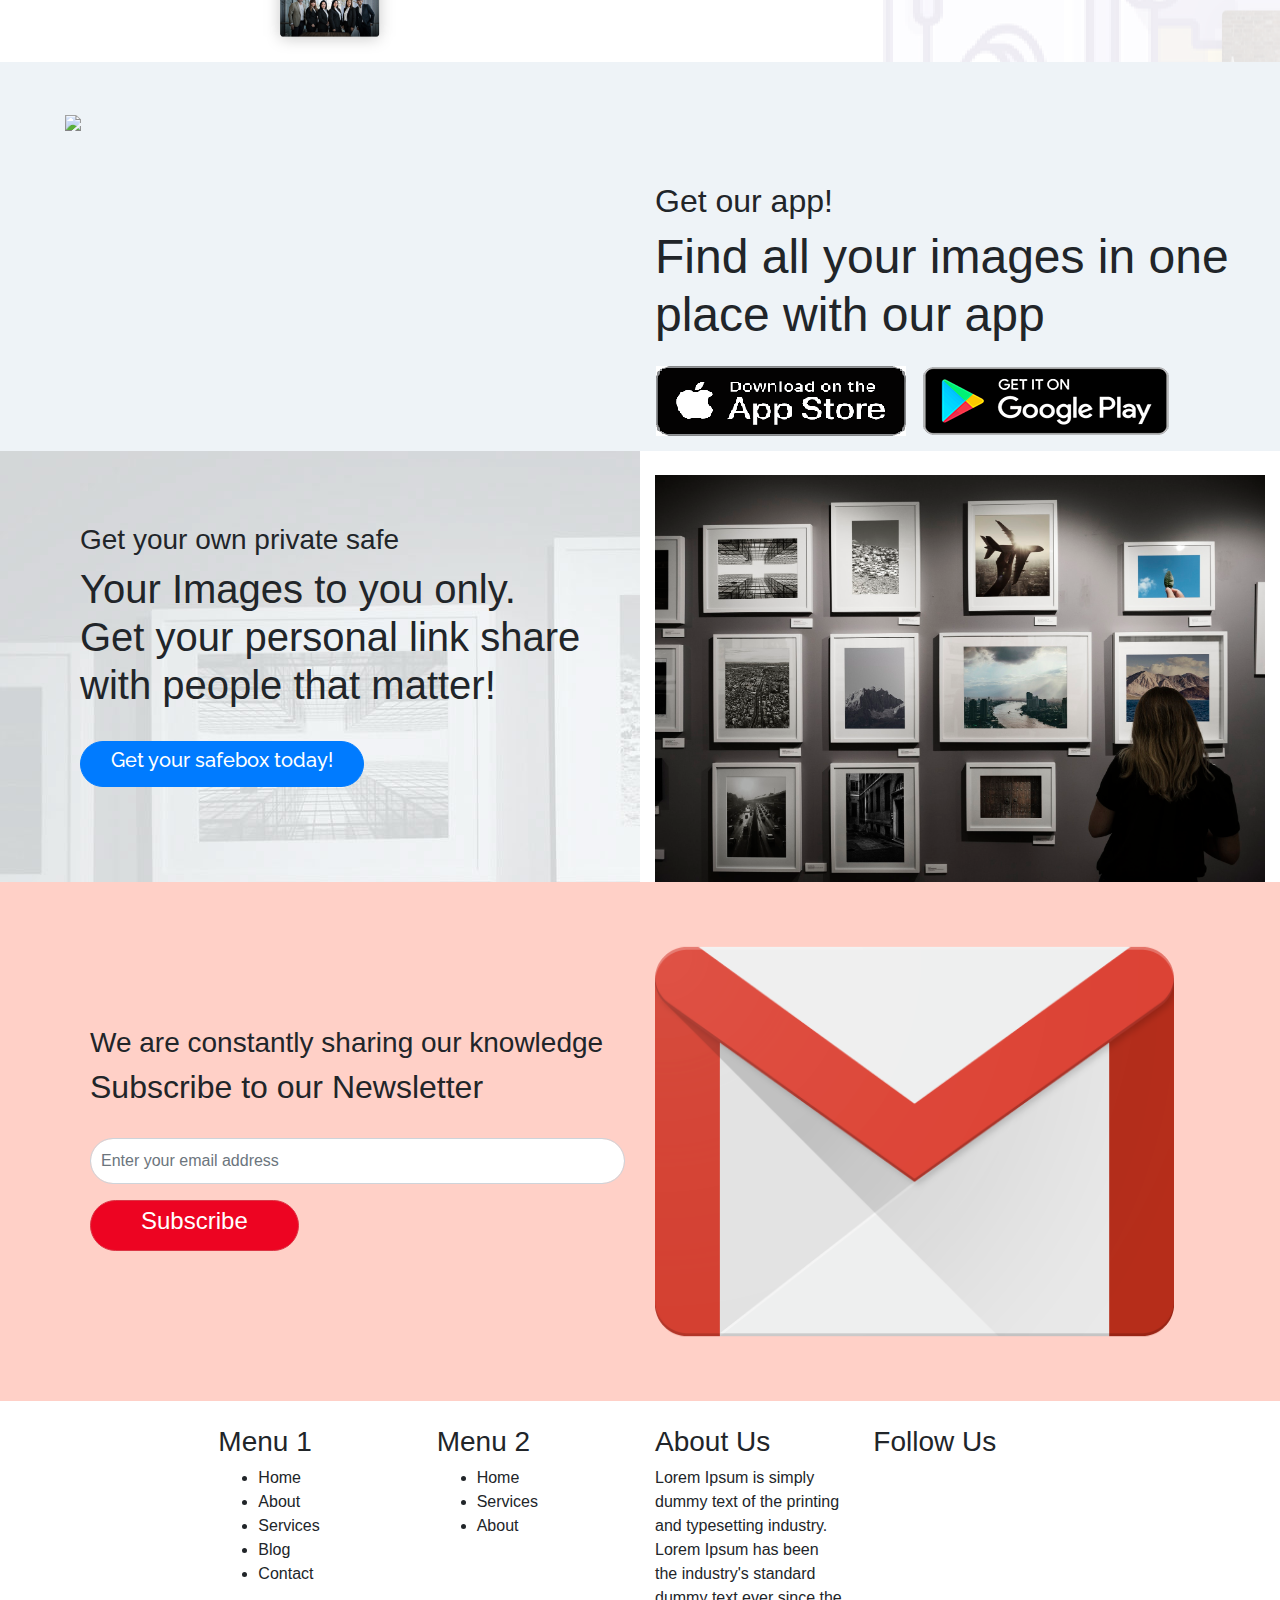
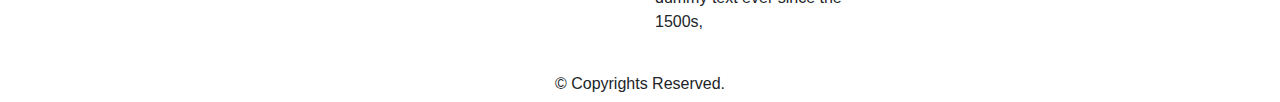
==== commit bf01a6c5: "Imges." ====
--- a/index.html
+++ b/index.html
@@ -382,7 +382,7 @@
 <!-- Flickity HTML init -->
 <div class="gallery js-flickity"
   data-flickity-options='{ "wrapAround": true }'>
-  <div class="gallery-cell" style="background-image: url('images/lion1.jpg'); width: 80%;">
+  <div class="gallery-cell" style="background-image: url('images/a1.jpg'); width: 80%;">
 
 
 
@@ -405,7 +405,7 @@
 </div>
 
   </div>
-  <div class="gallery-cell" style="background-image: url('images/lion1.jpg');"> </div>
+  <div class="gallery-cell" style="background-image: url('images/a1.jpg');"> </div>
   <div class="gallery-cell" style="background-image: url('Images/a3.jpg');"></div>
   <div class="gallery-cell" style="background-image: url('Images/a1.jpg');"></div>
   <div class="gallery-cell" style="background-image: url('Images/a2.jpeg');"></div>
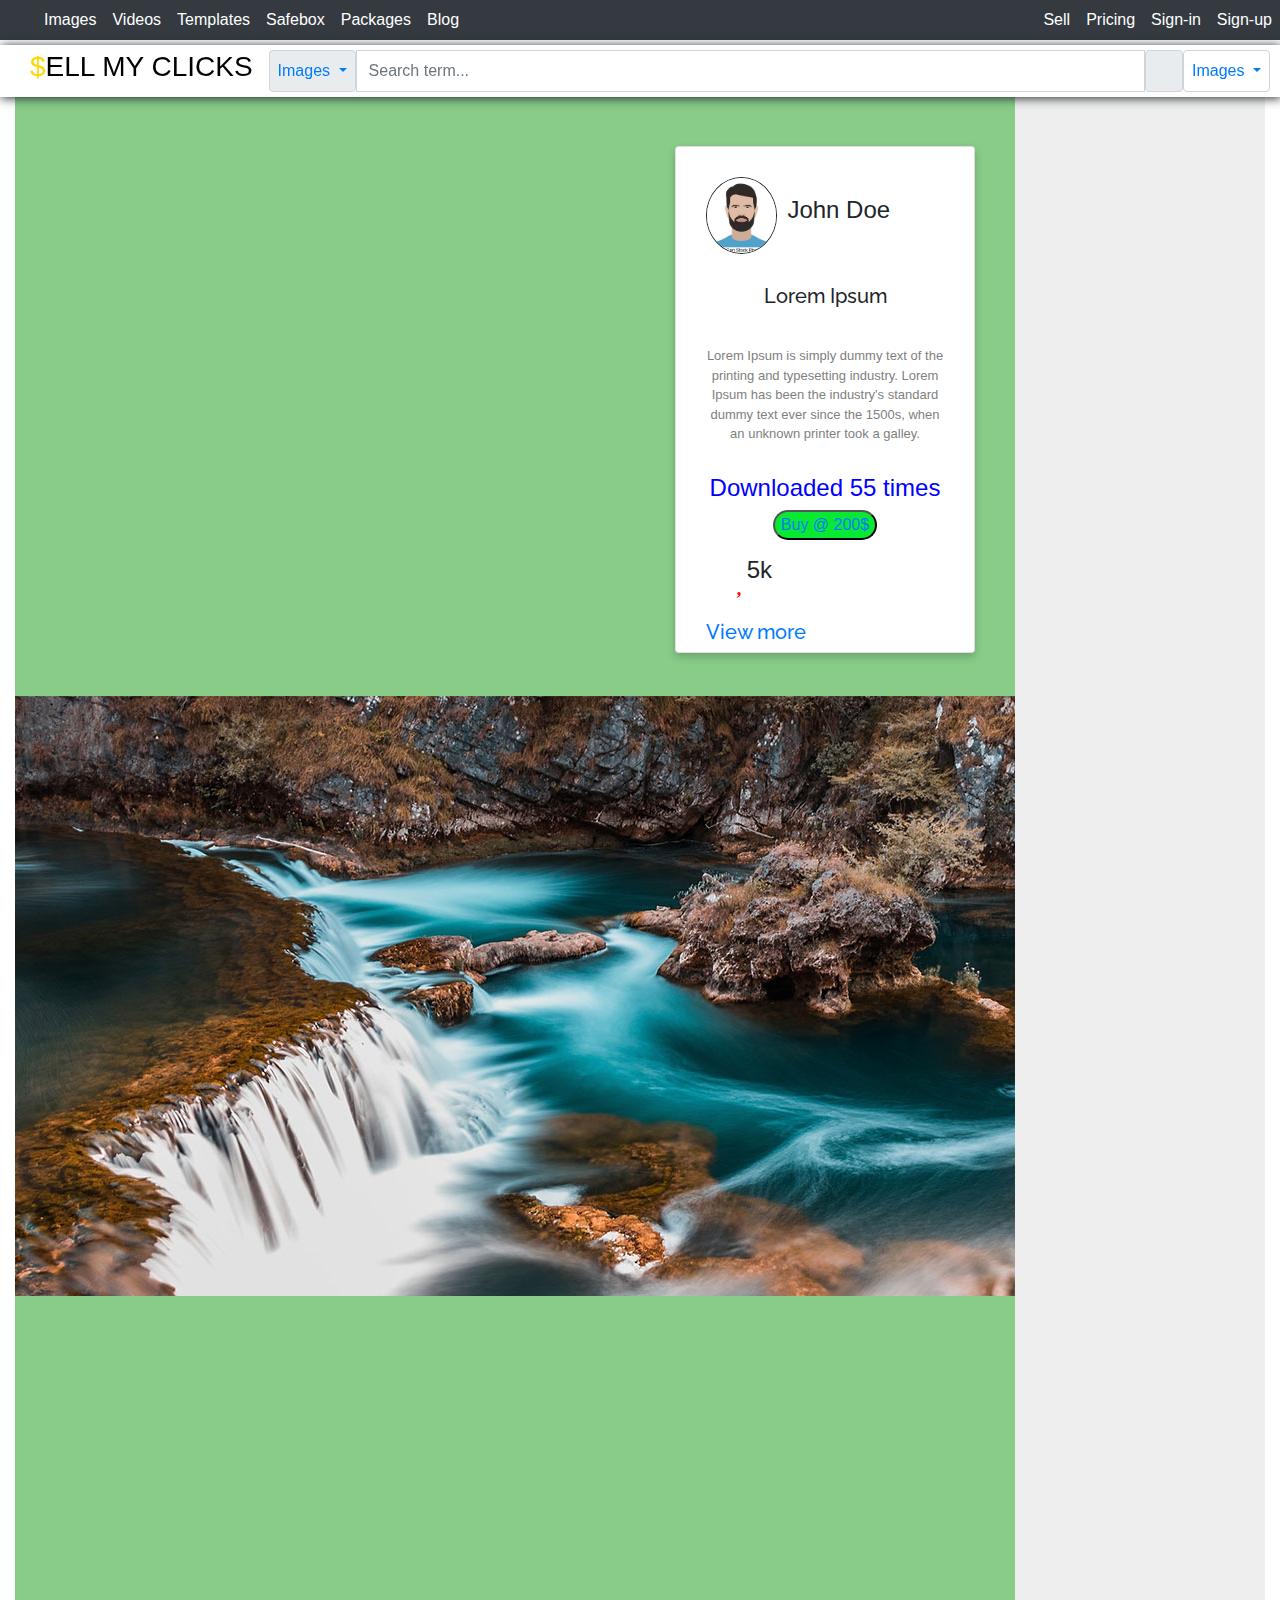
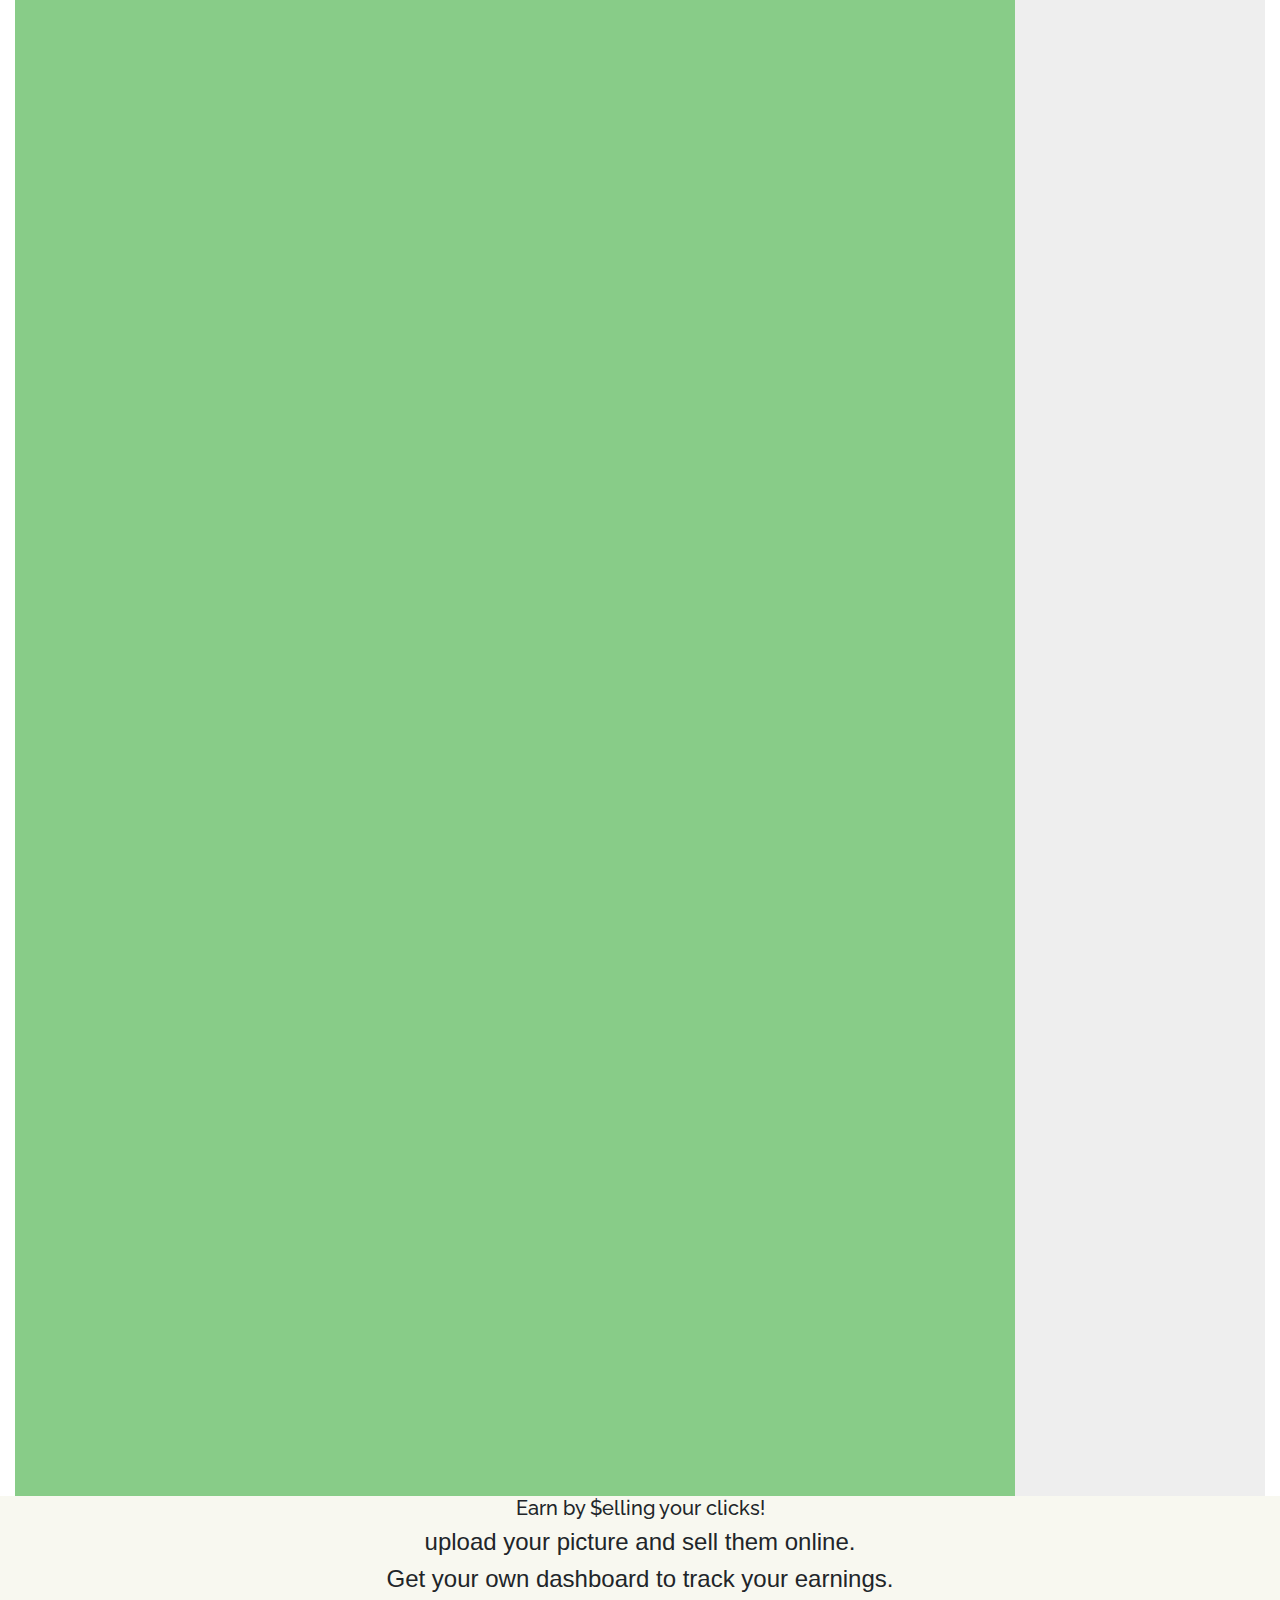
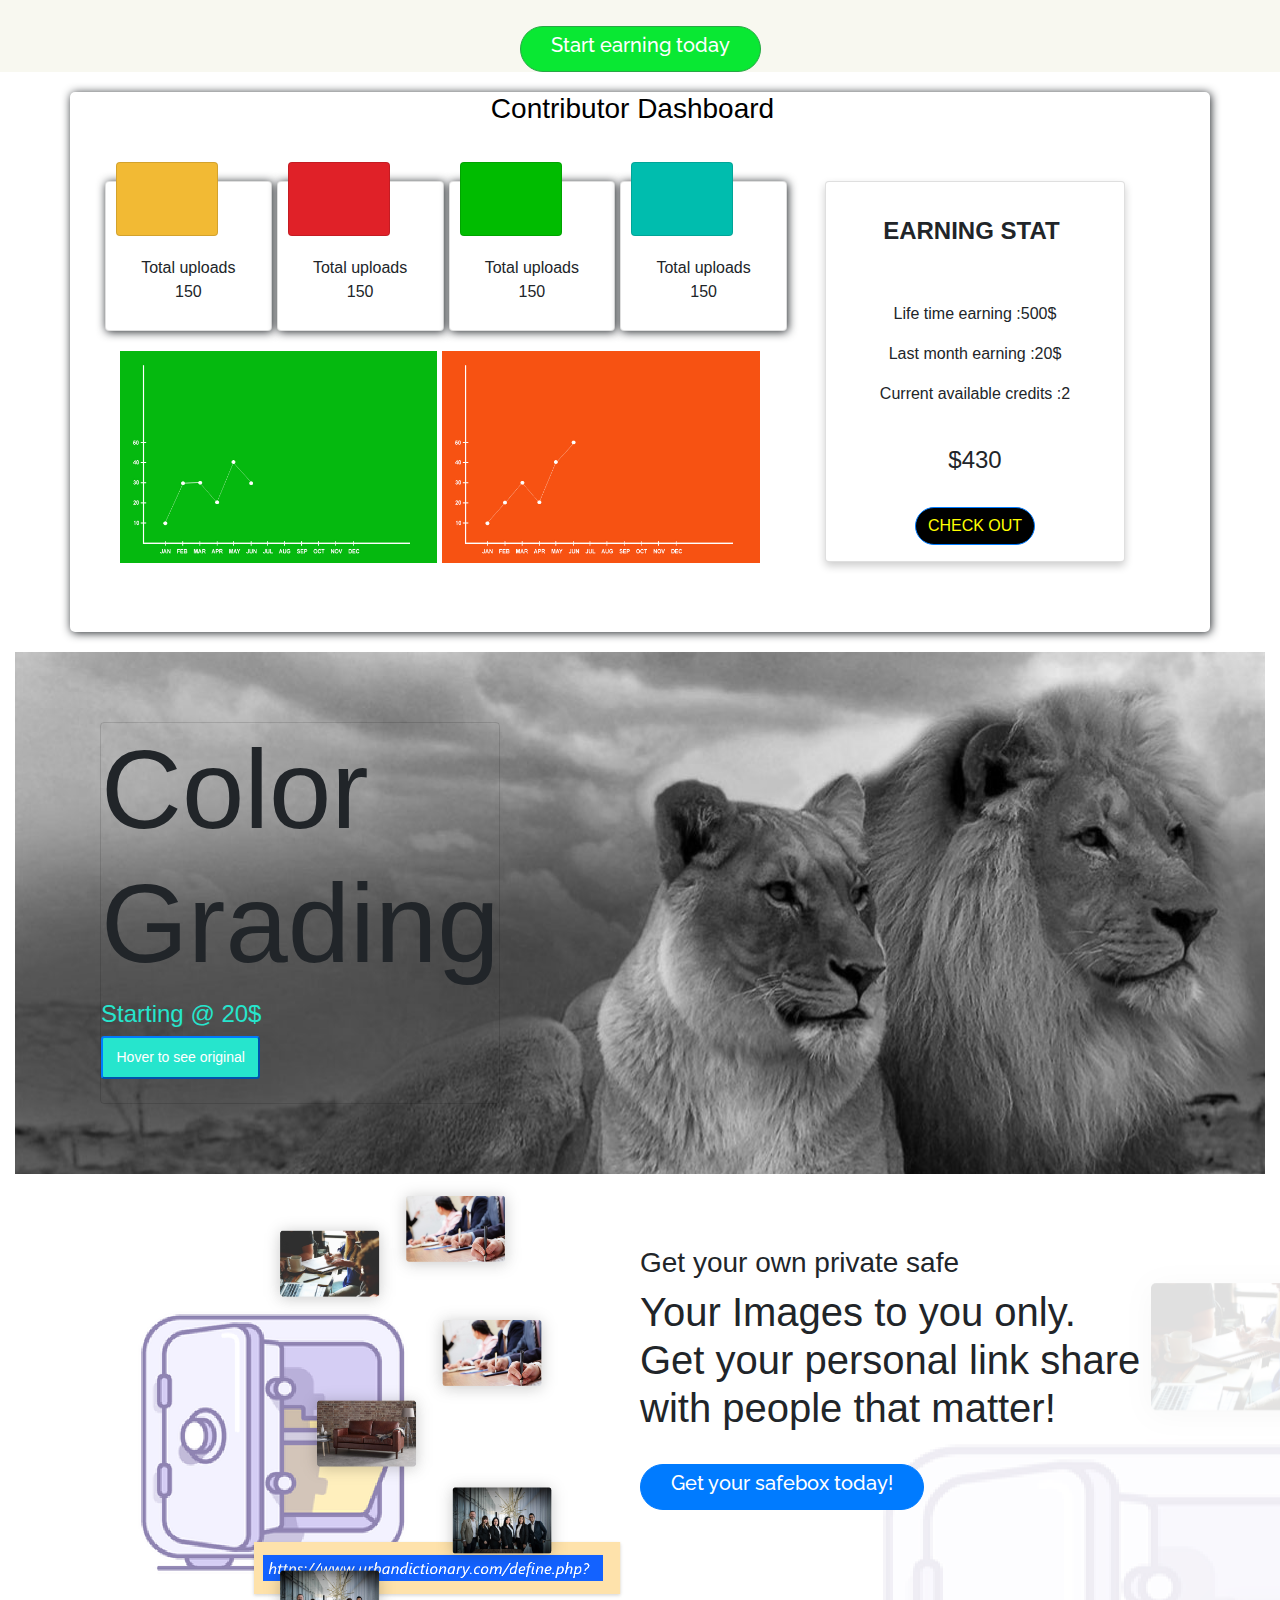
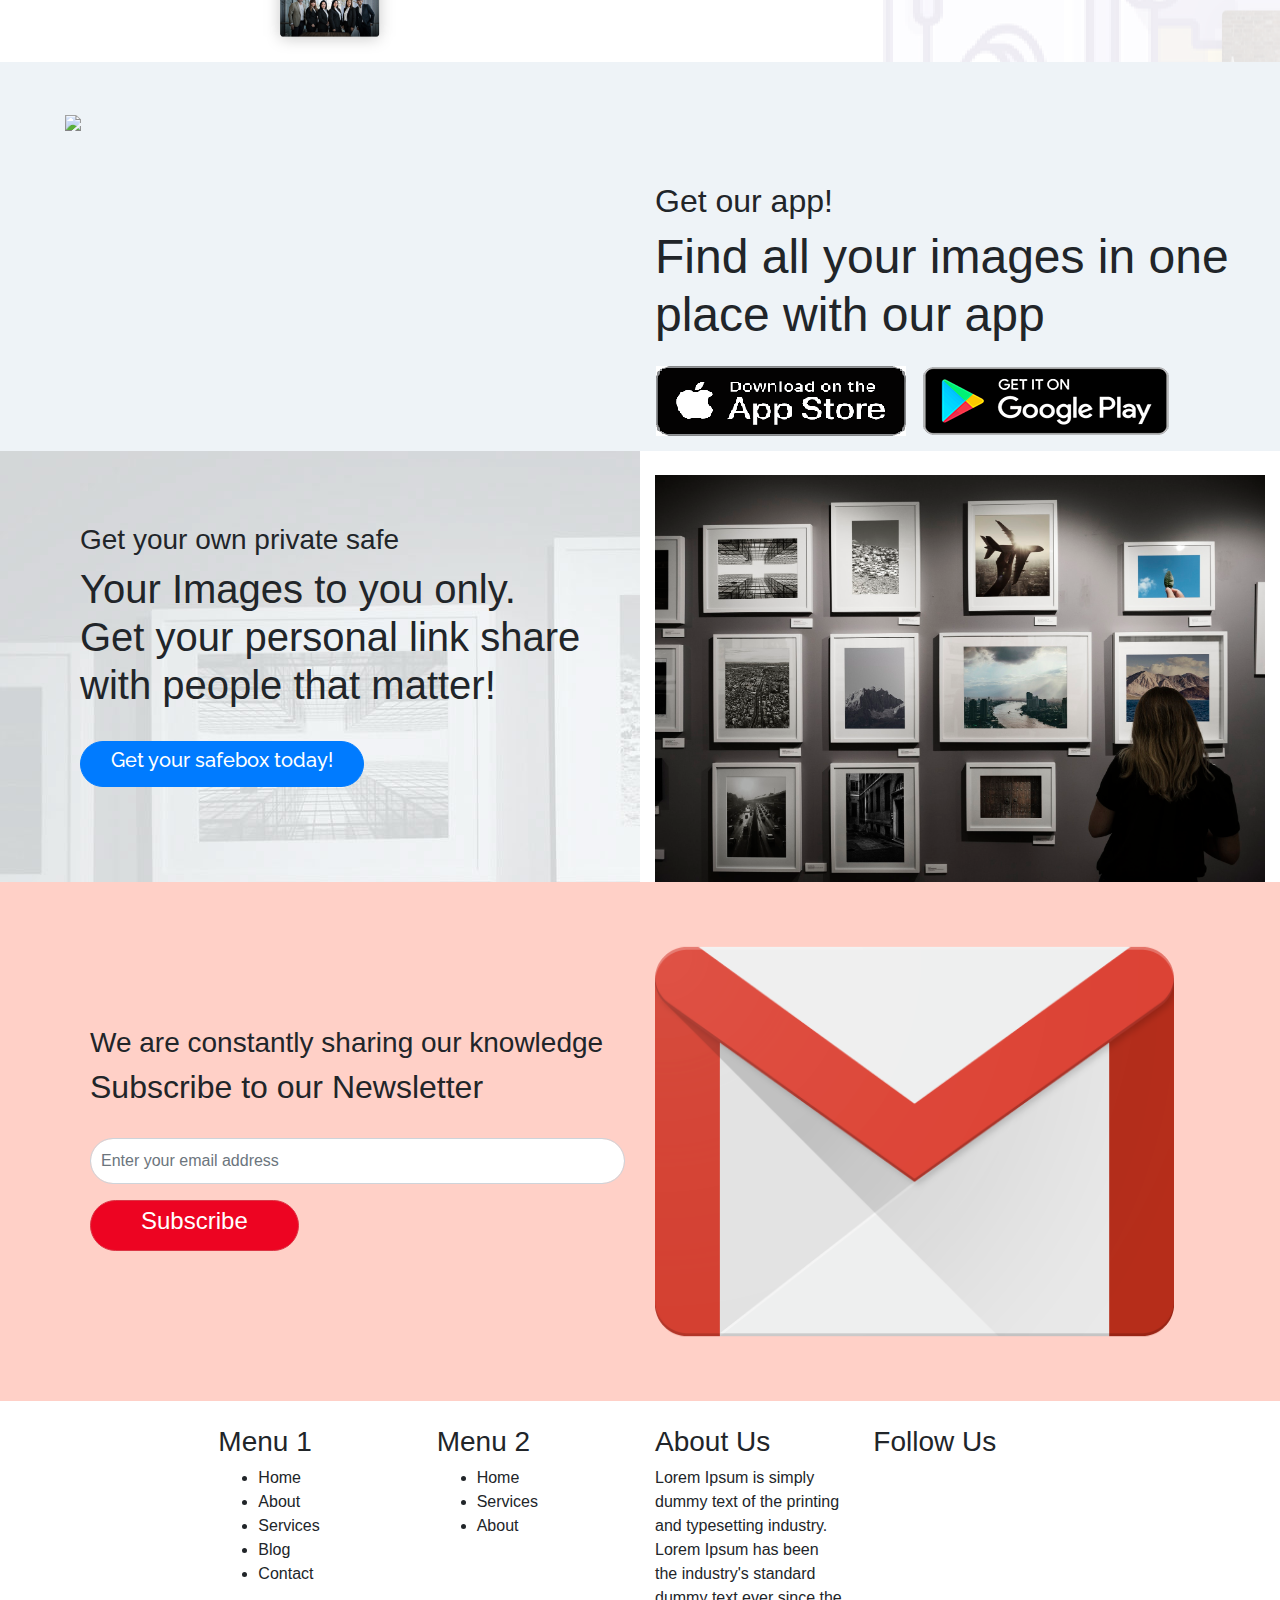
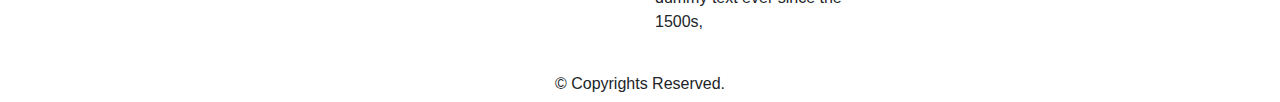
==== commit 513d2696: "Slider bg img added" ====
--- a/index.html
+++ b/index.html
@@ -382,7 +382,7 @@
 <!-- Flickity HTML init -->
 <div class="gallery js-flickity"
   data-flickity-options='{ "wrapAround": true }'>
-  <div class="gallery-cell" style="background-image: url('images/a1.jpg'); width: 80%;">
+  <div class="gallery-cell" background="images/a1.jpg" style="width: 80%;">
 
 
 
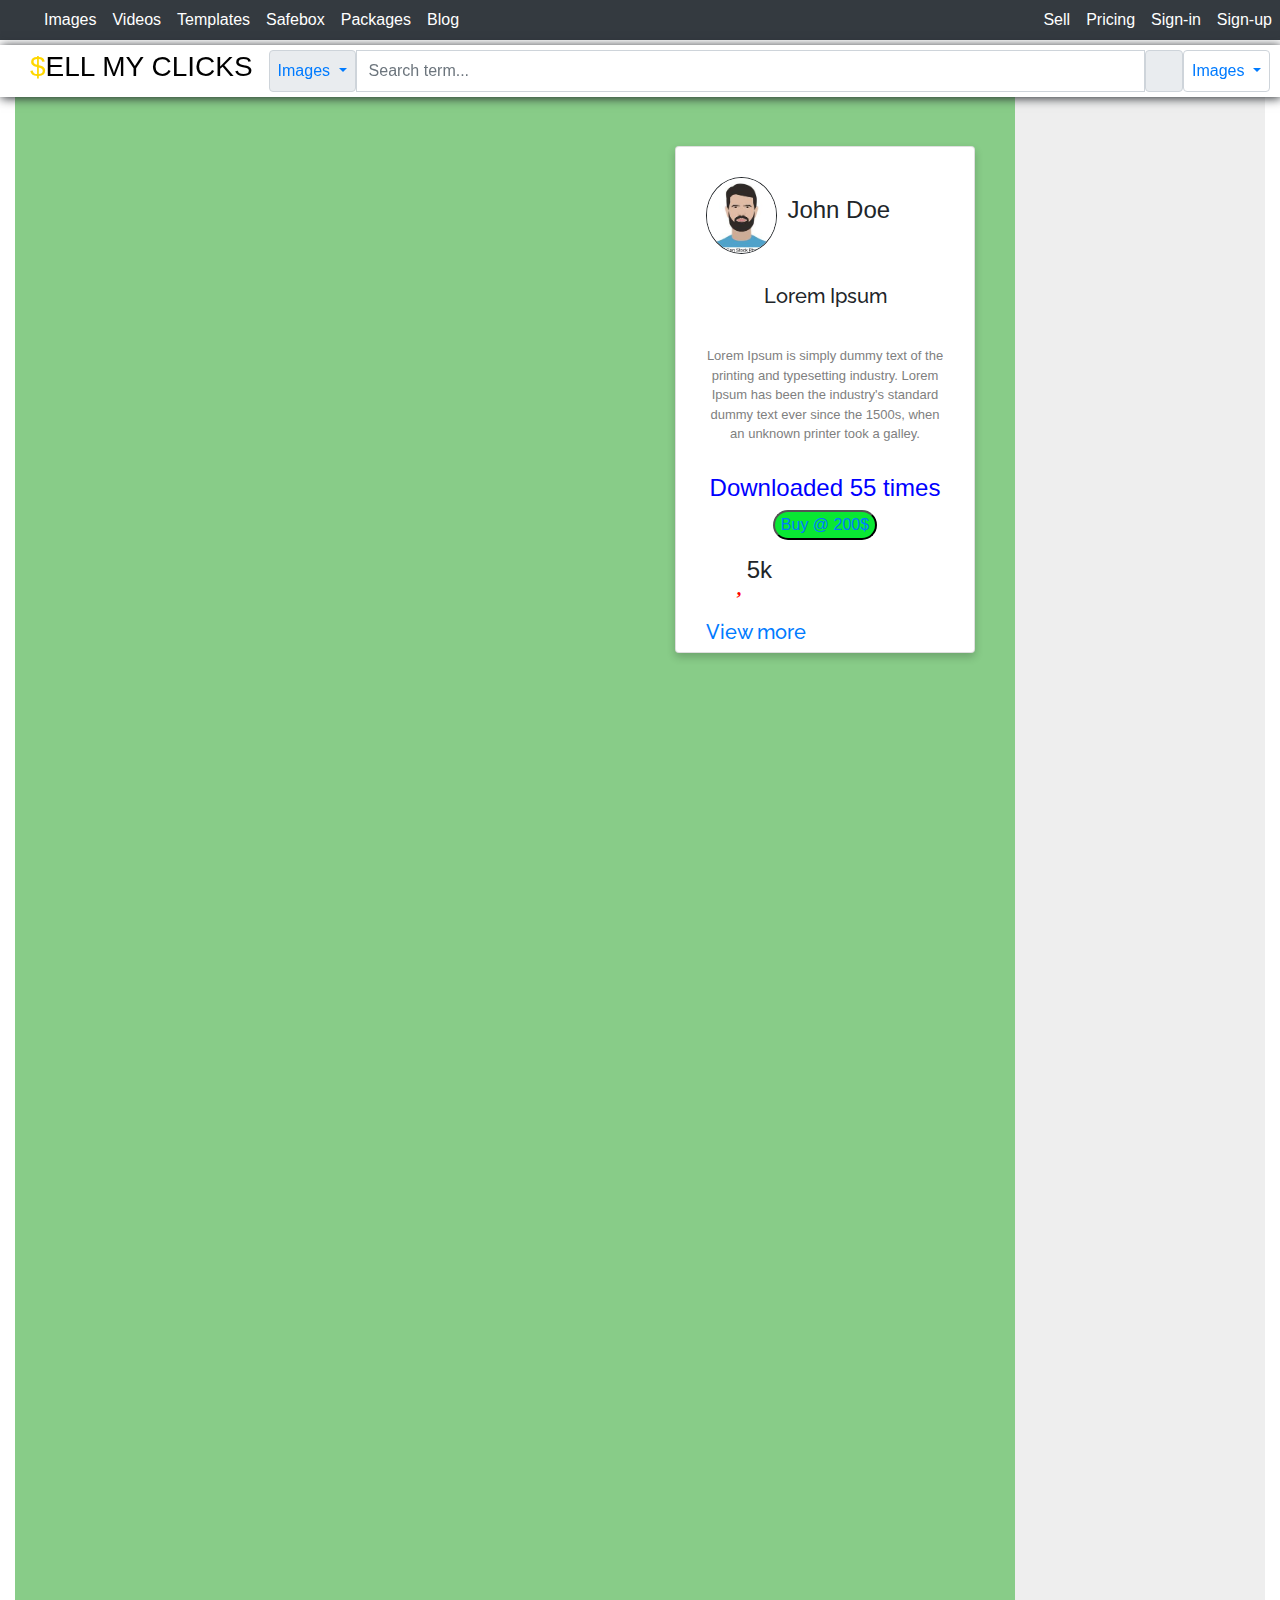
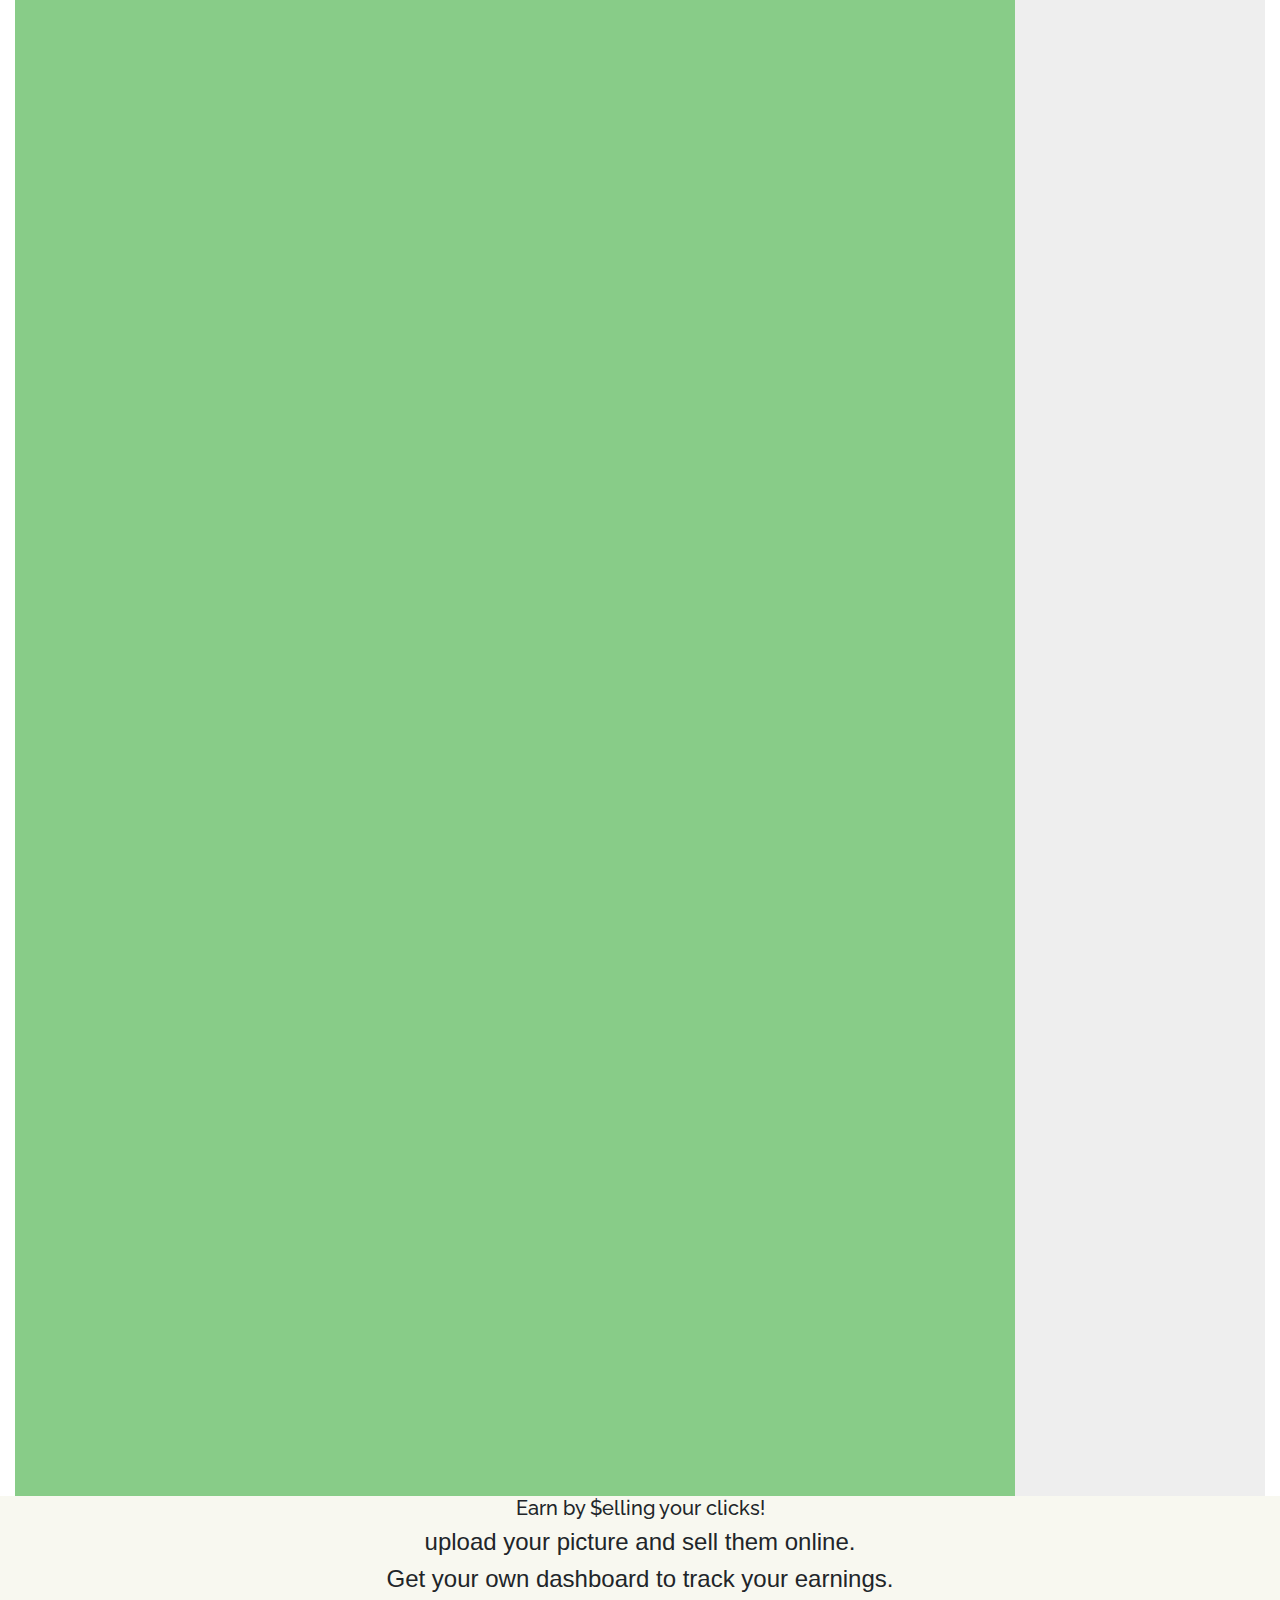
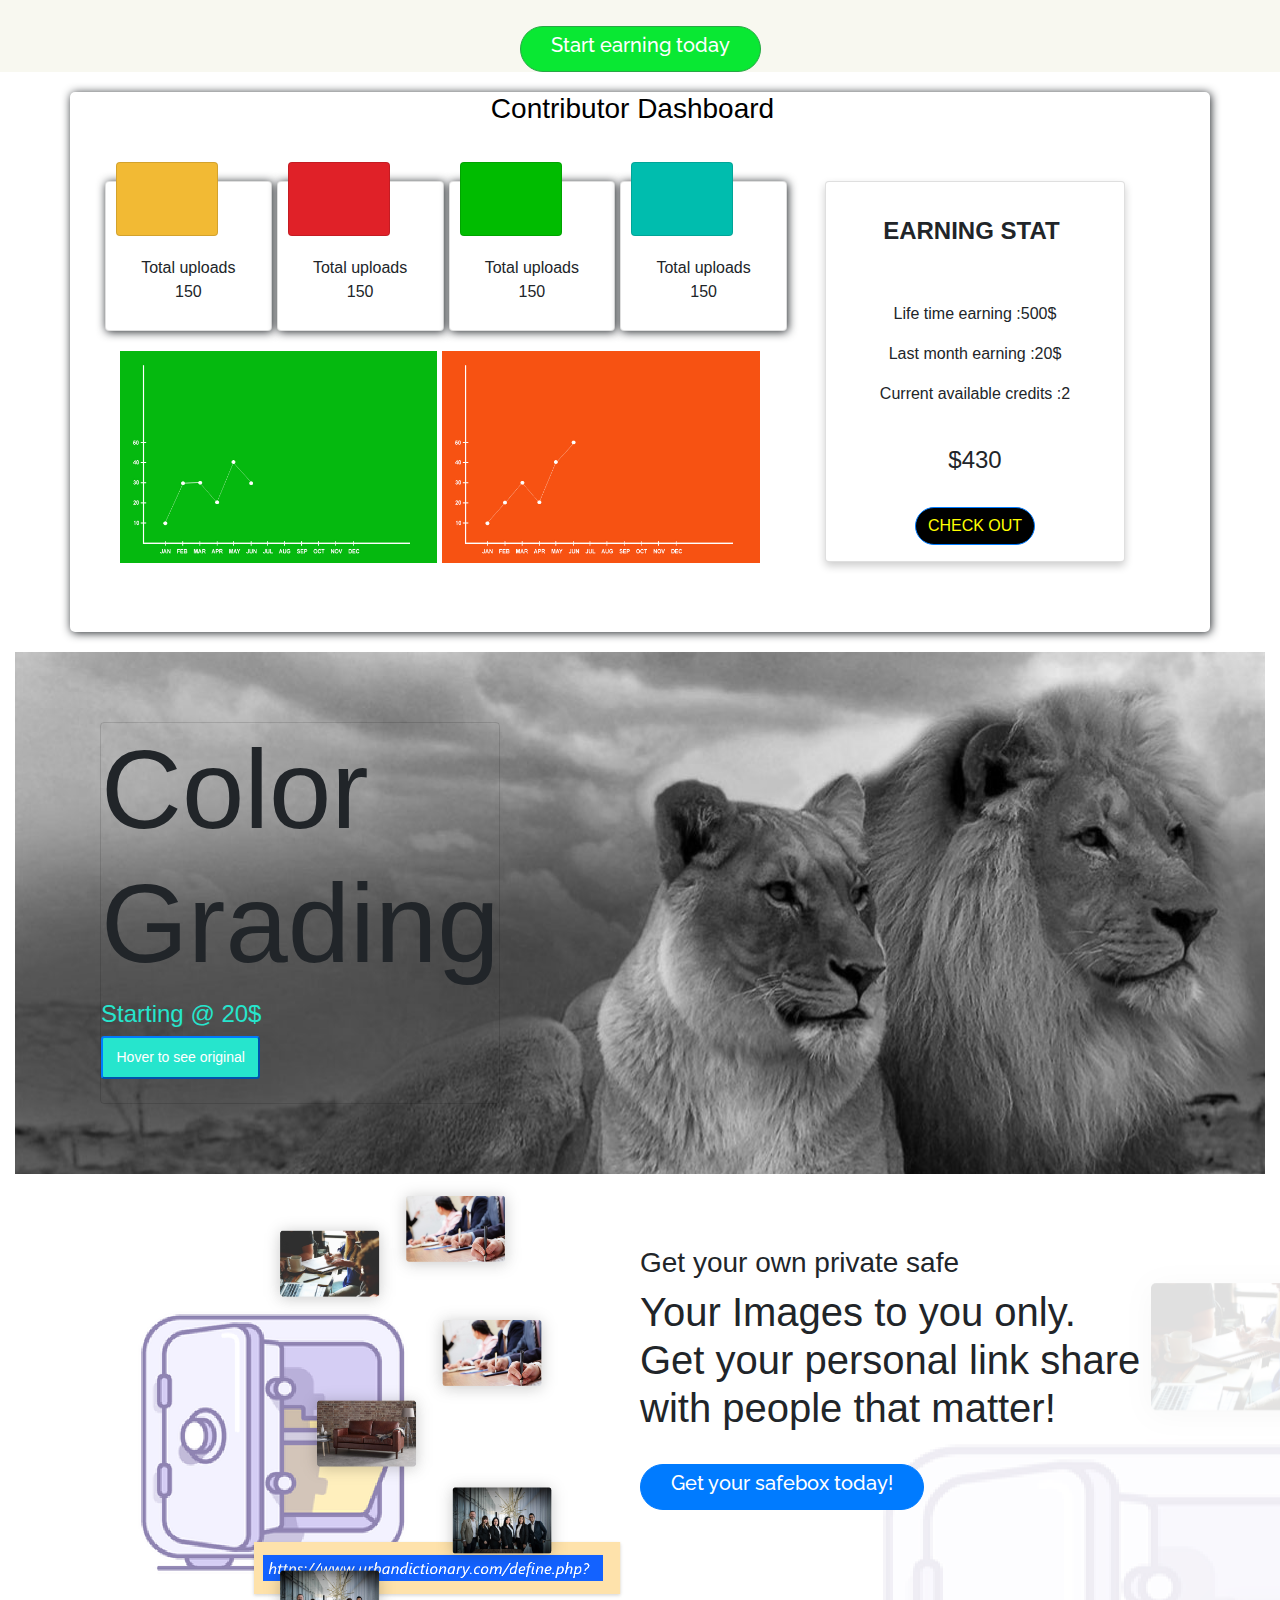
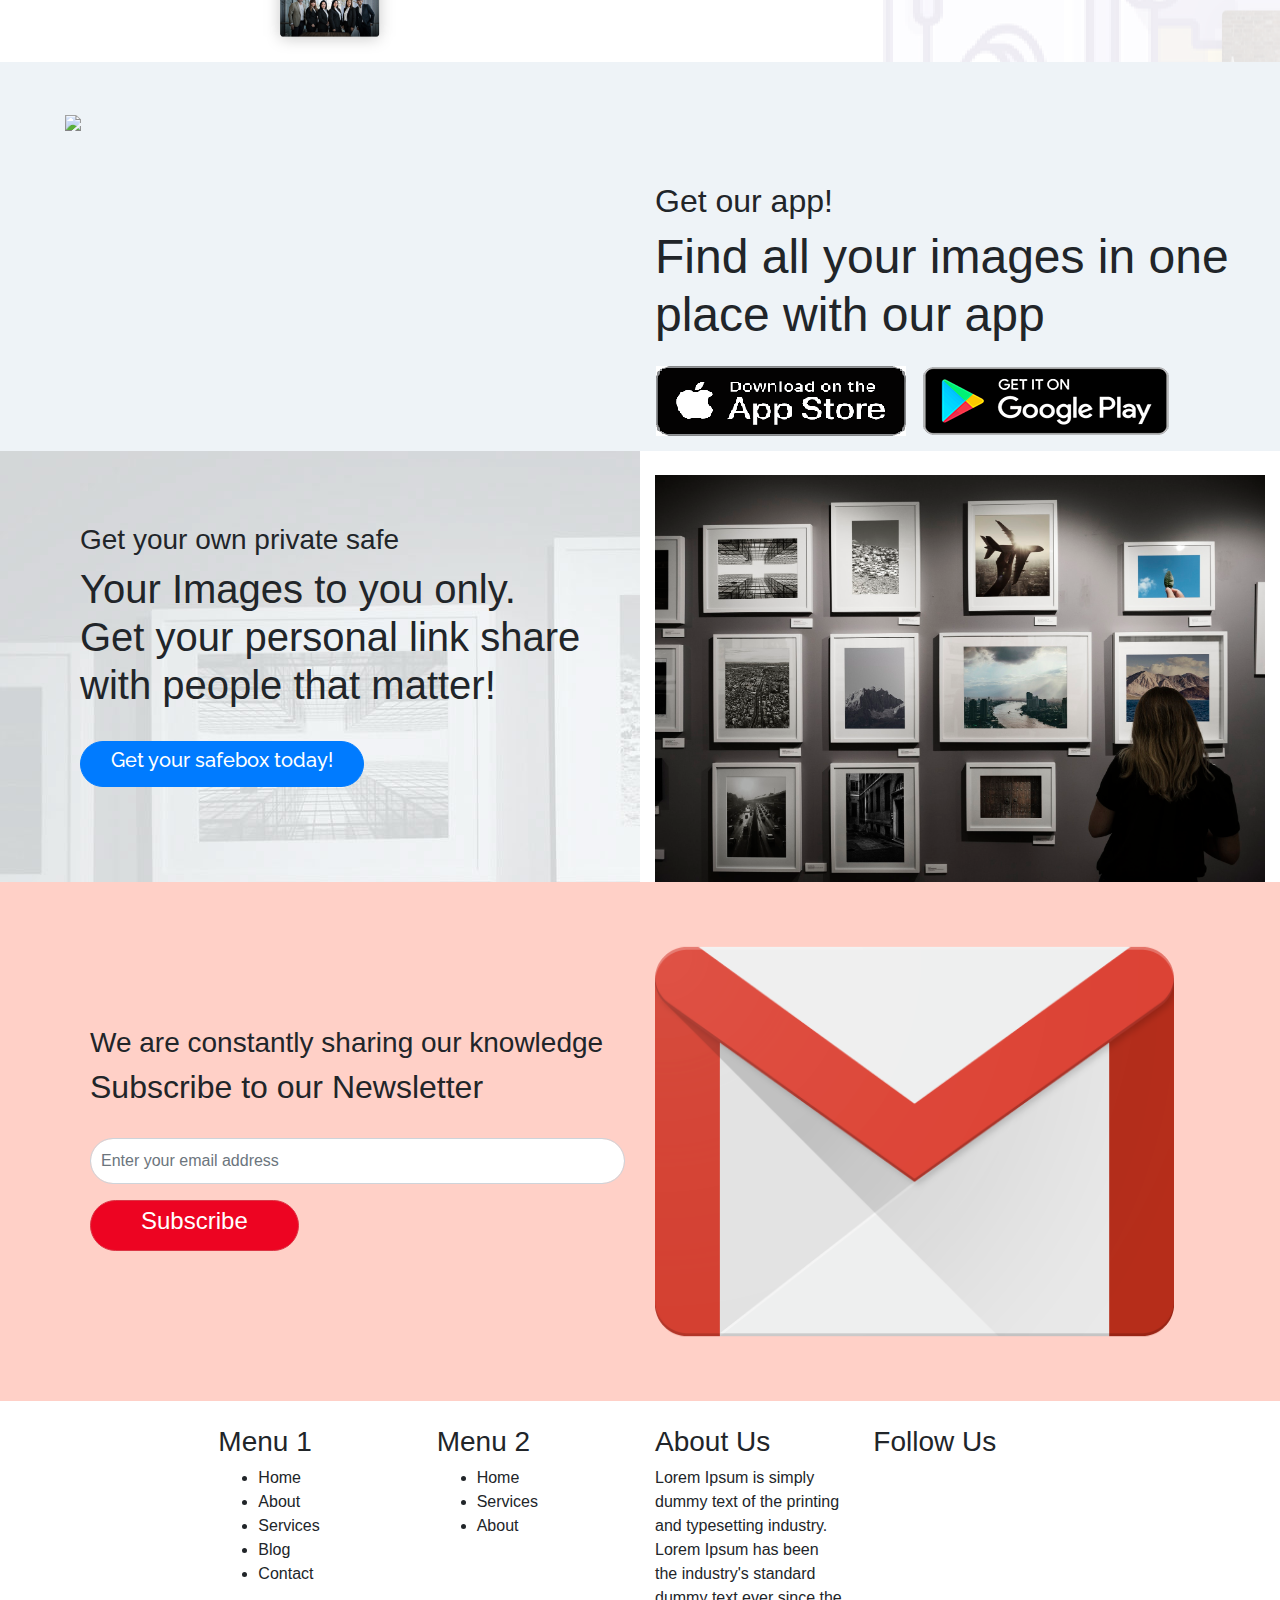
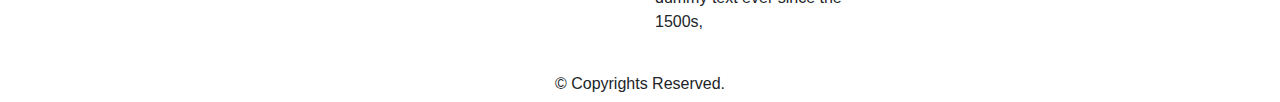
==== commit 121978b8: "Images name changed." ====
--- a/index.html
+++ b/index.html
@@ -405,10 +405,10 @@
 </div>
 
   </div>
-  <div class="gallery-cell" style="background-image: url('images/a1.jpg');"> </div>
-  <div class="gallery-cell" style="background-image: url('Images/a3.jpg');"></div>
-  <div class="gallery-cell" style="background-image: url('Images/a1.jpg');"></div>
-  <div class="gallery-cell" style="background-image: url('Images/a2.jpeg');"></div>
+  <div class="gallery-cell" background="images/a1.jpg" style=""> </div>
+  <div class="gallery-cell"background="images/a3.jpg" style=""></div>
+  <div class="gallery-cell" background="images/a1.jpg" style=""></div>
+  <div class="gallery-cell" background="images/a2.jpeg" style=""></div>
 </div>
   </div>
 
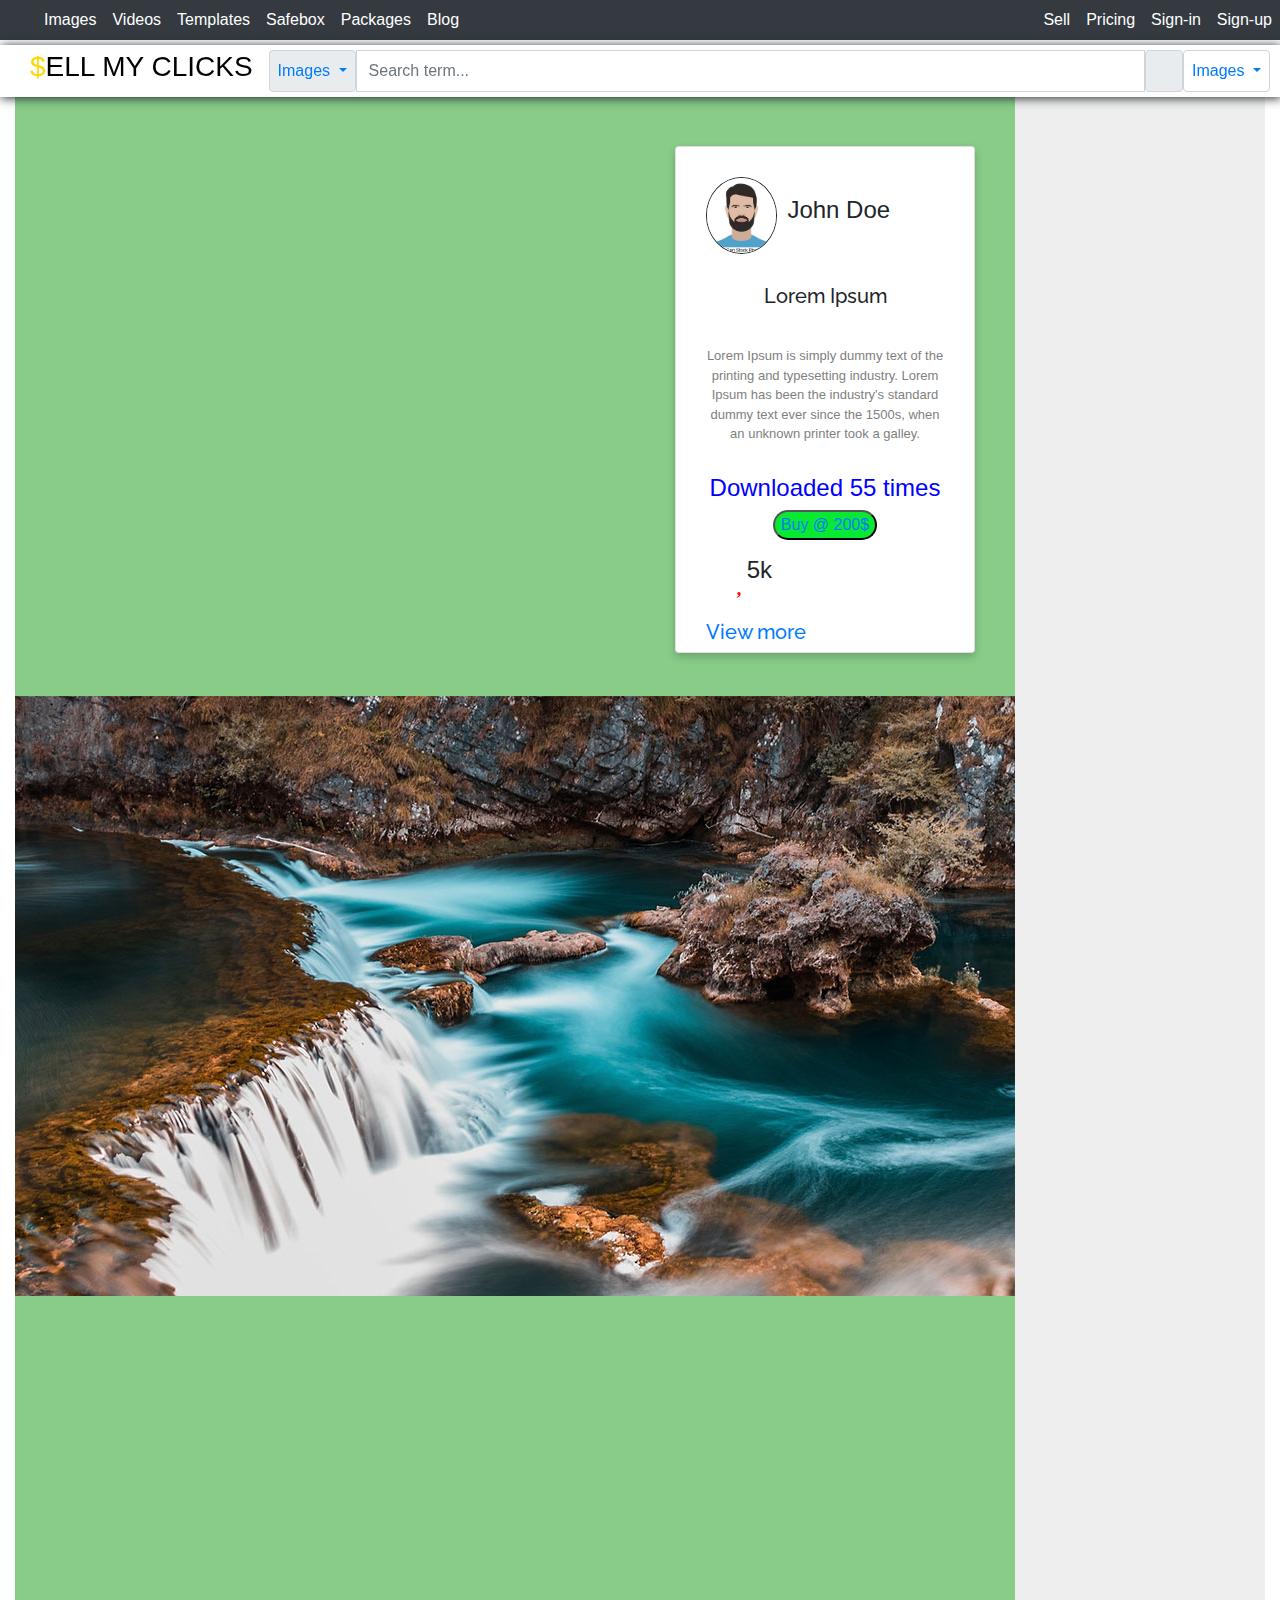
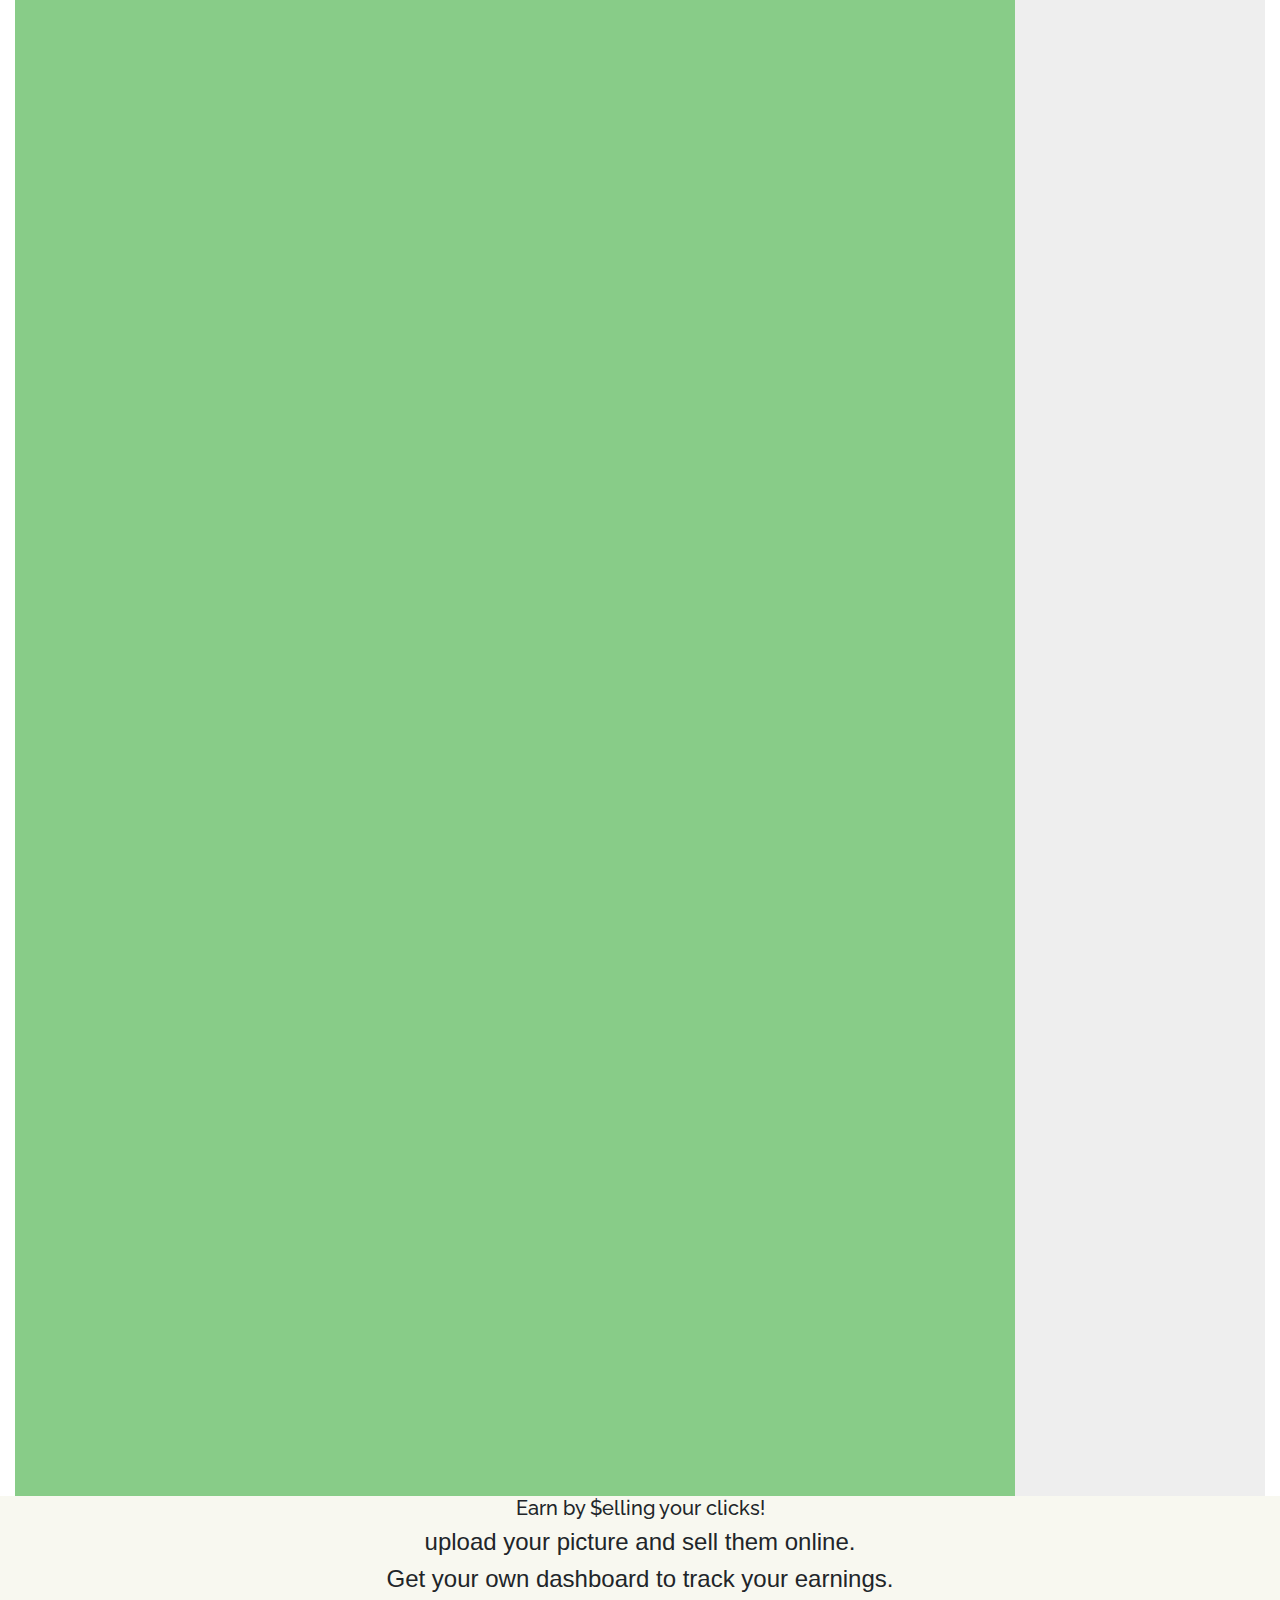
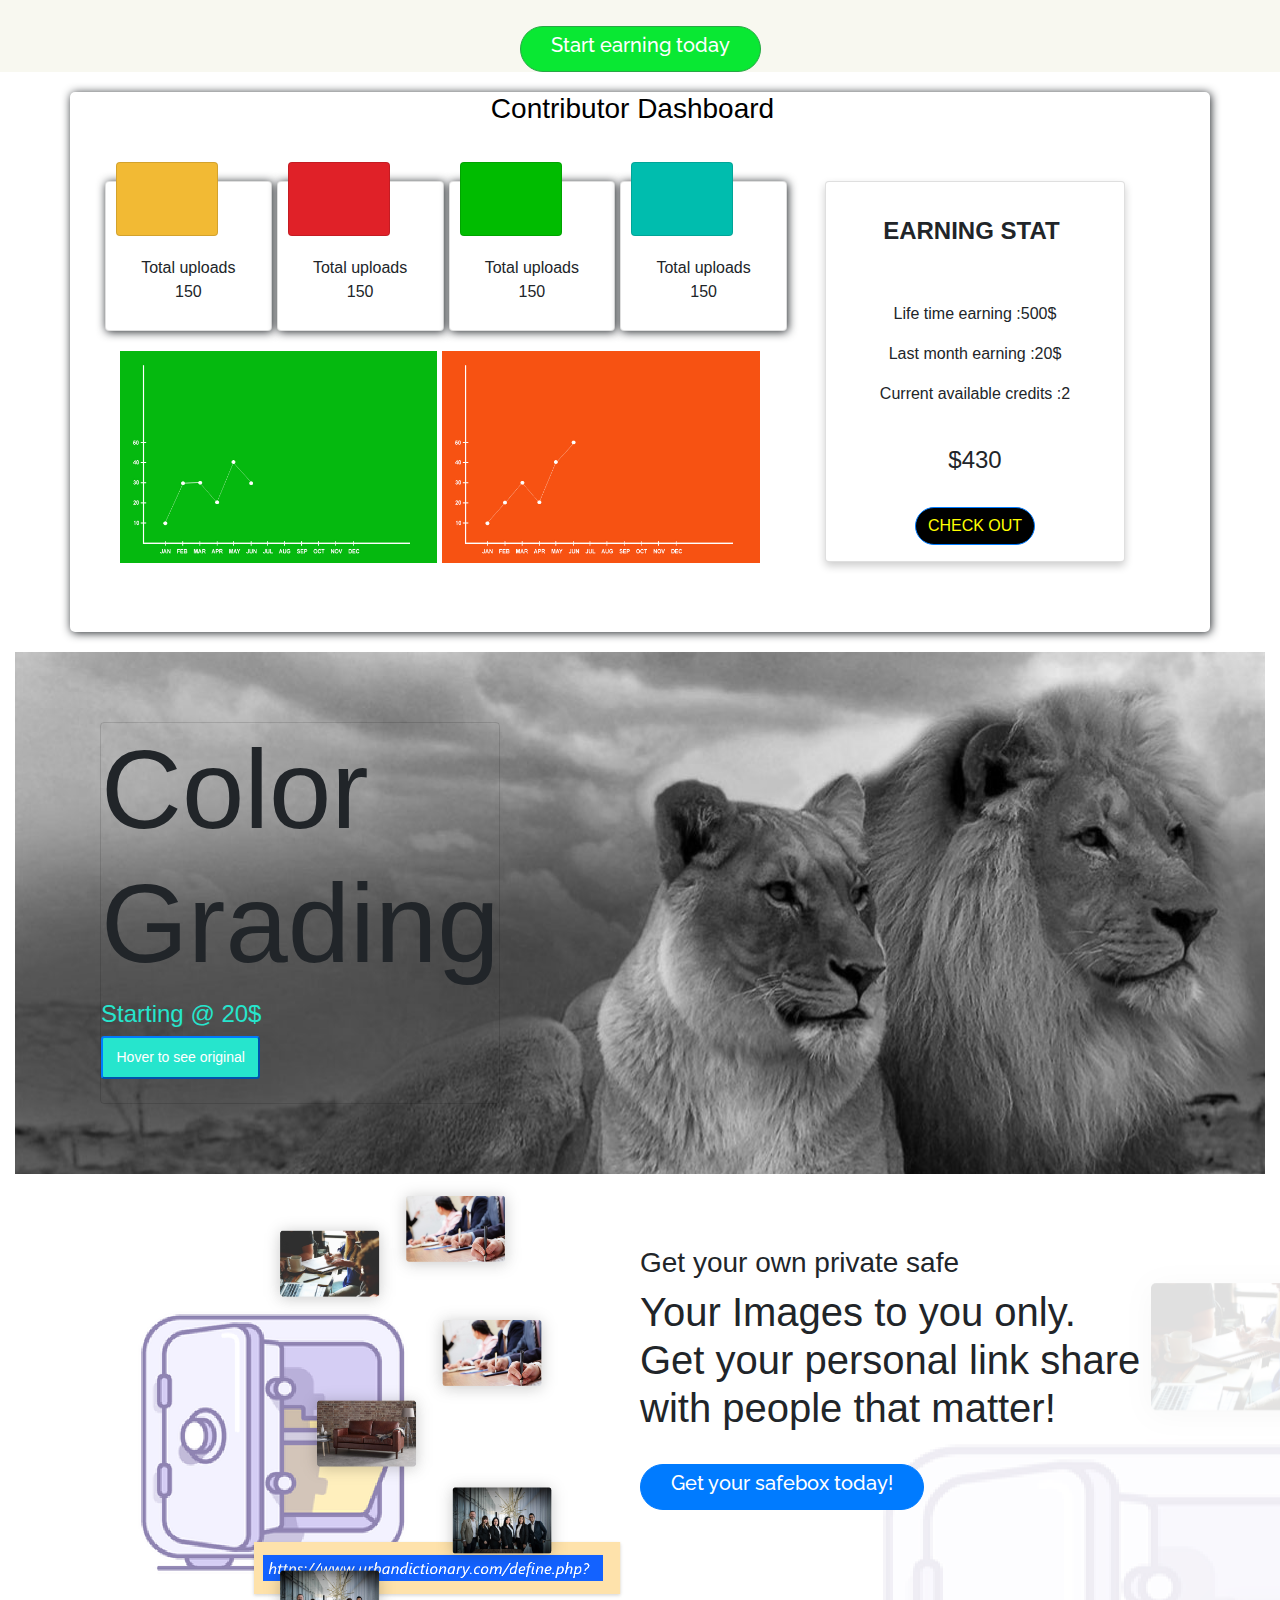
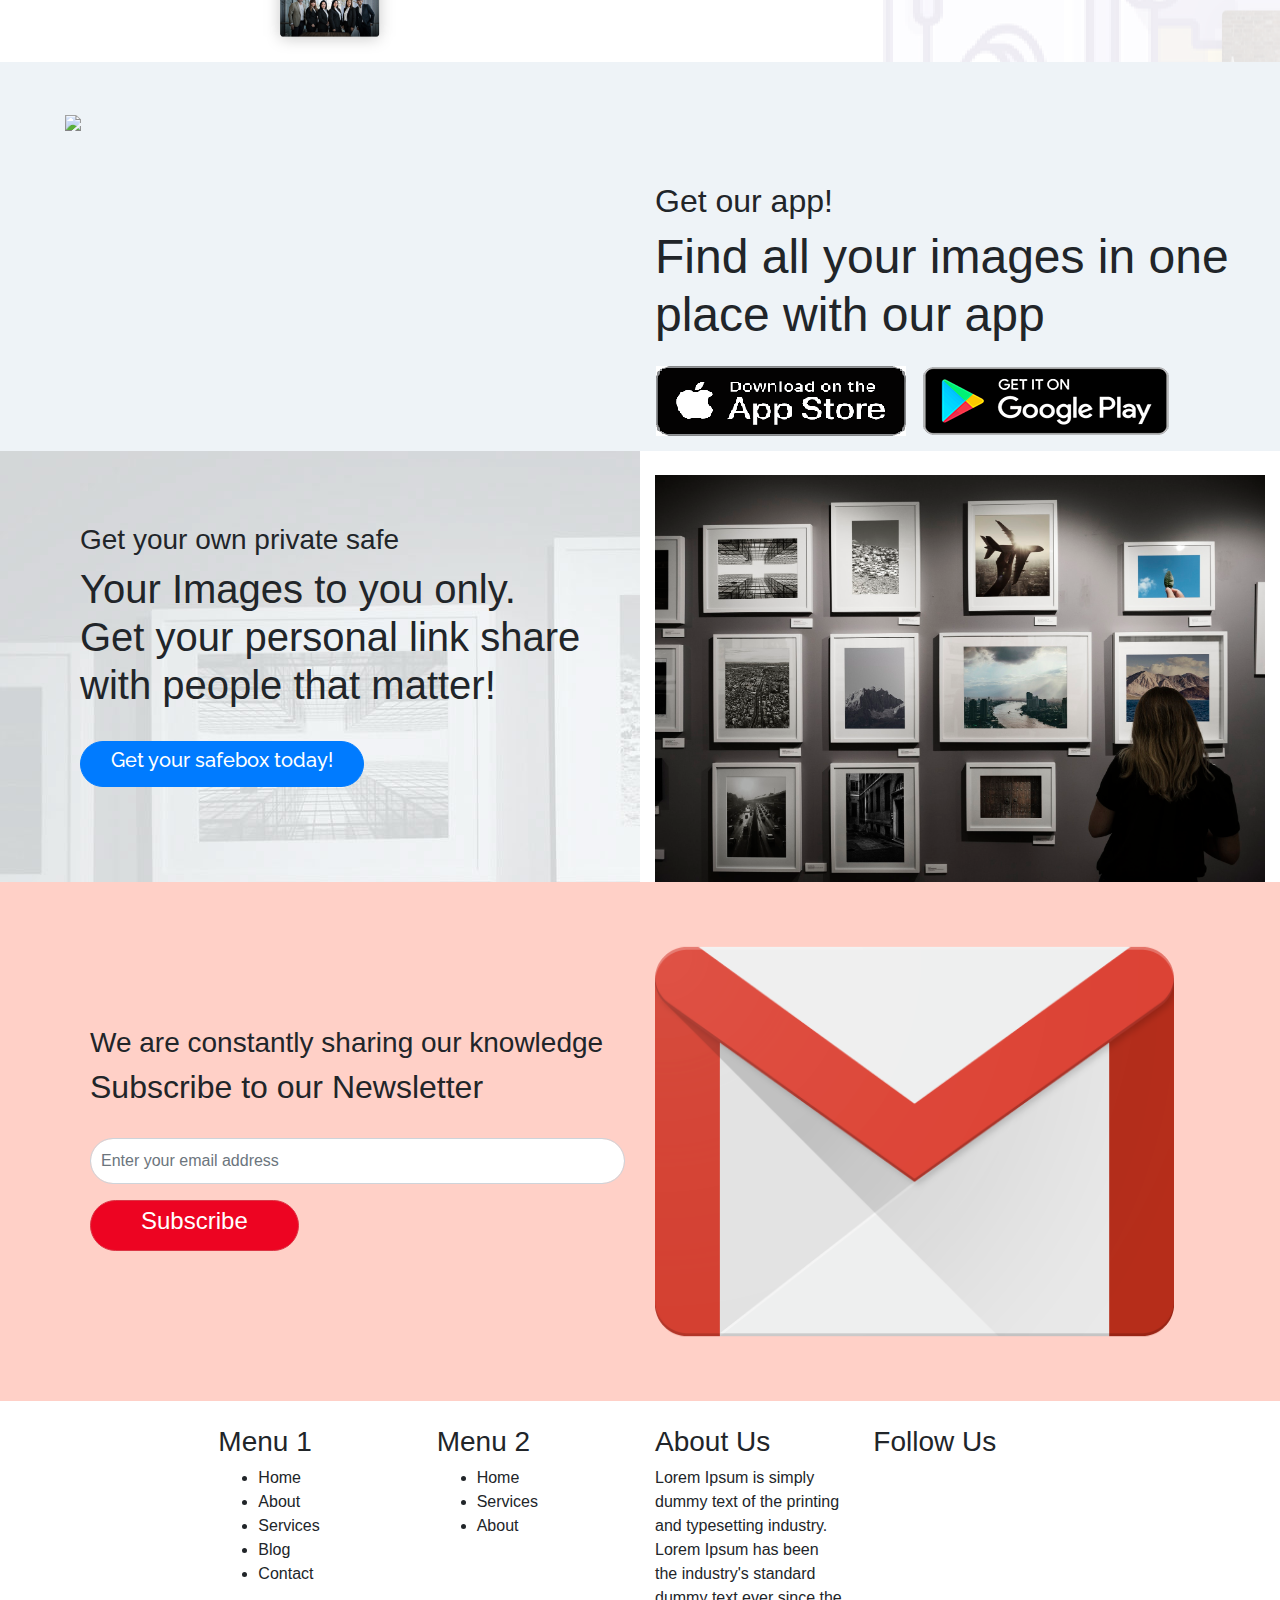
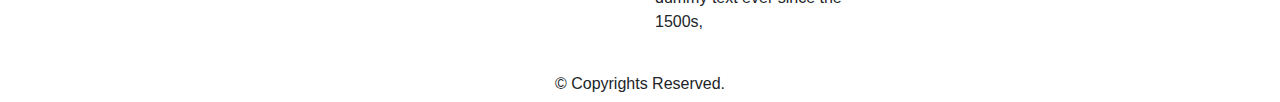
==== commit 838b6bd0: "image." ====
--- a/index.html
+++ b/index.html
@@ -405,7 +405,7 @@
 </div>
 
   </div>
-  <div class="gallery-cell" background="images/a1.jpg" style=""> </div>
+  <div class="gallery-cell" background="images/a1.jpg" style="background-image: url('images/a1.jpg')"> </div>
   <div class="gallery-cell"background="images/a3.jpg" style=""></div>
   <div class="gallery-cell" background="images/a1.jpg" style=""></div>
   <div class="gallery-cell" background="images/a2.jpeg" style=""></div>
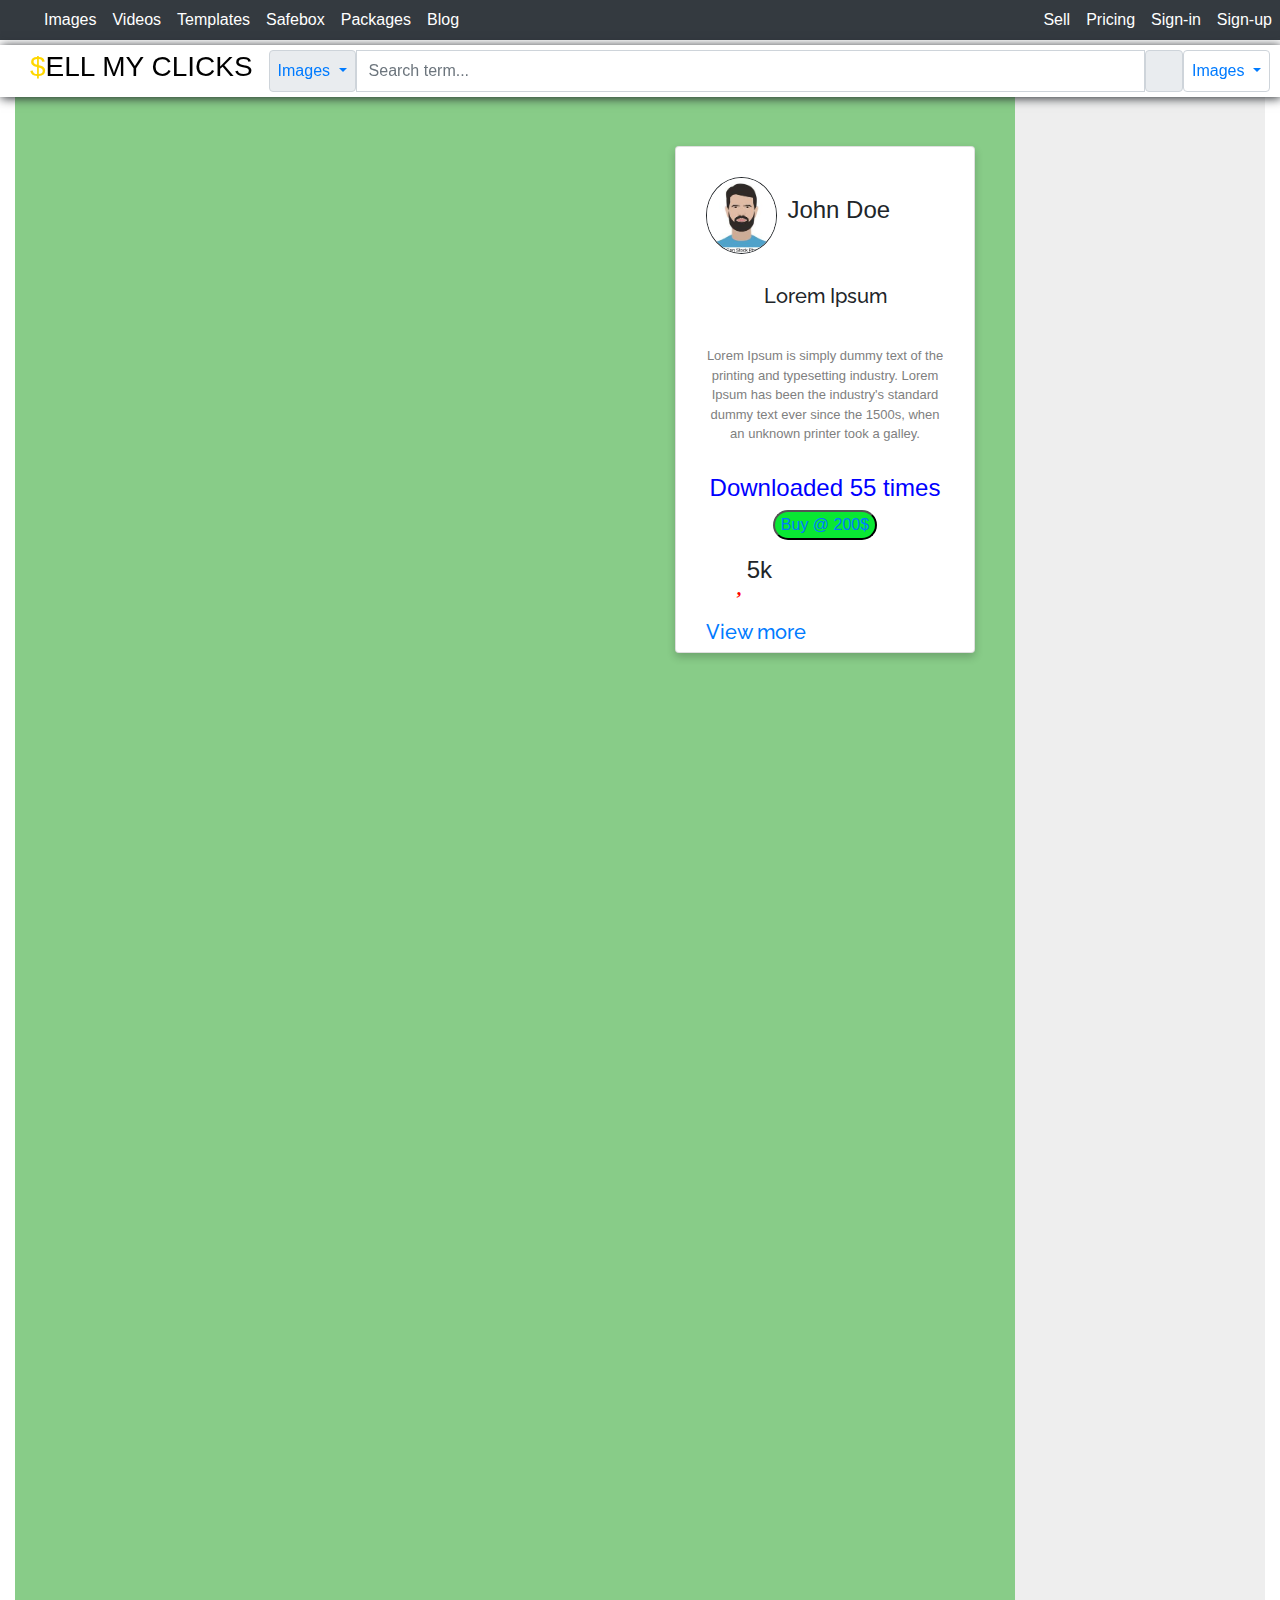
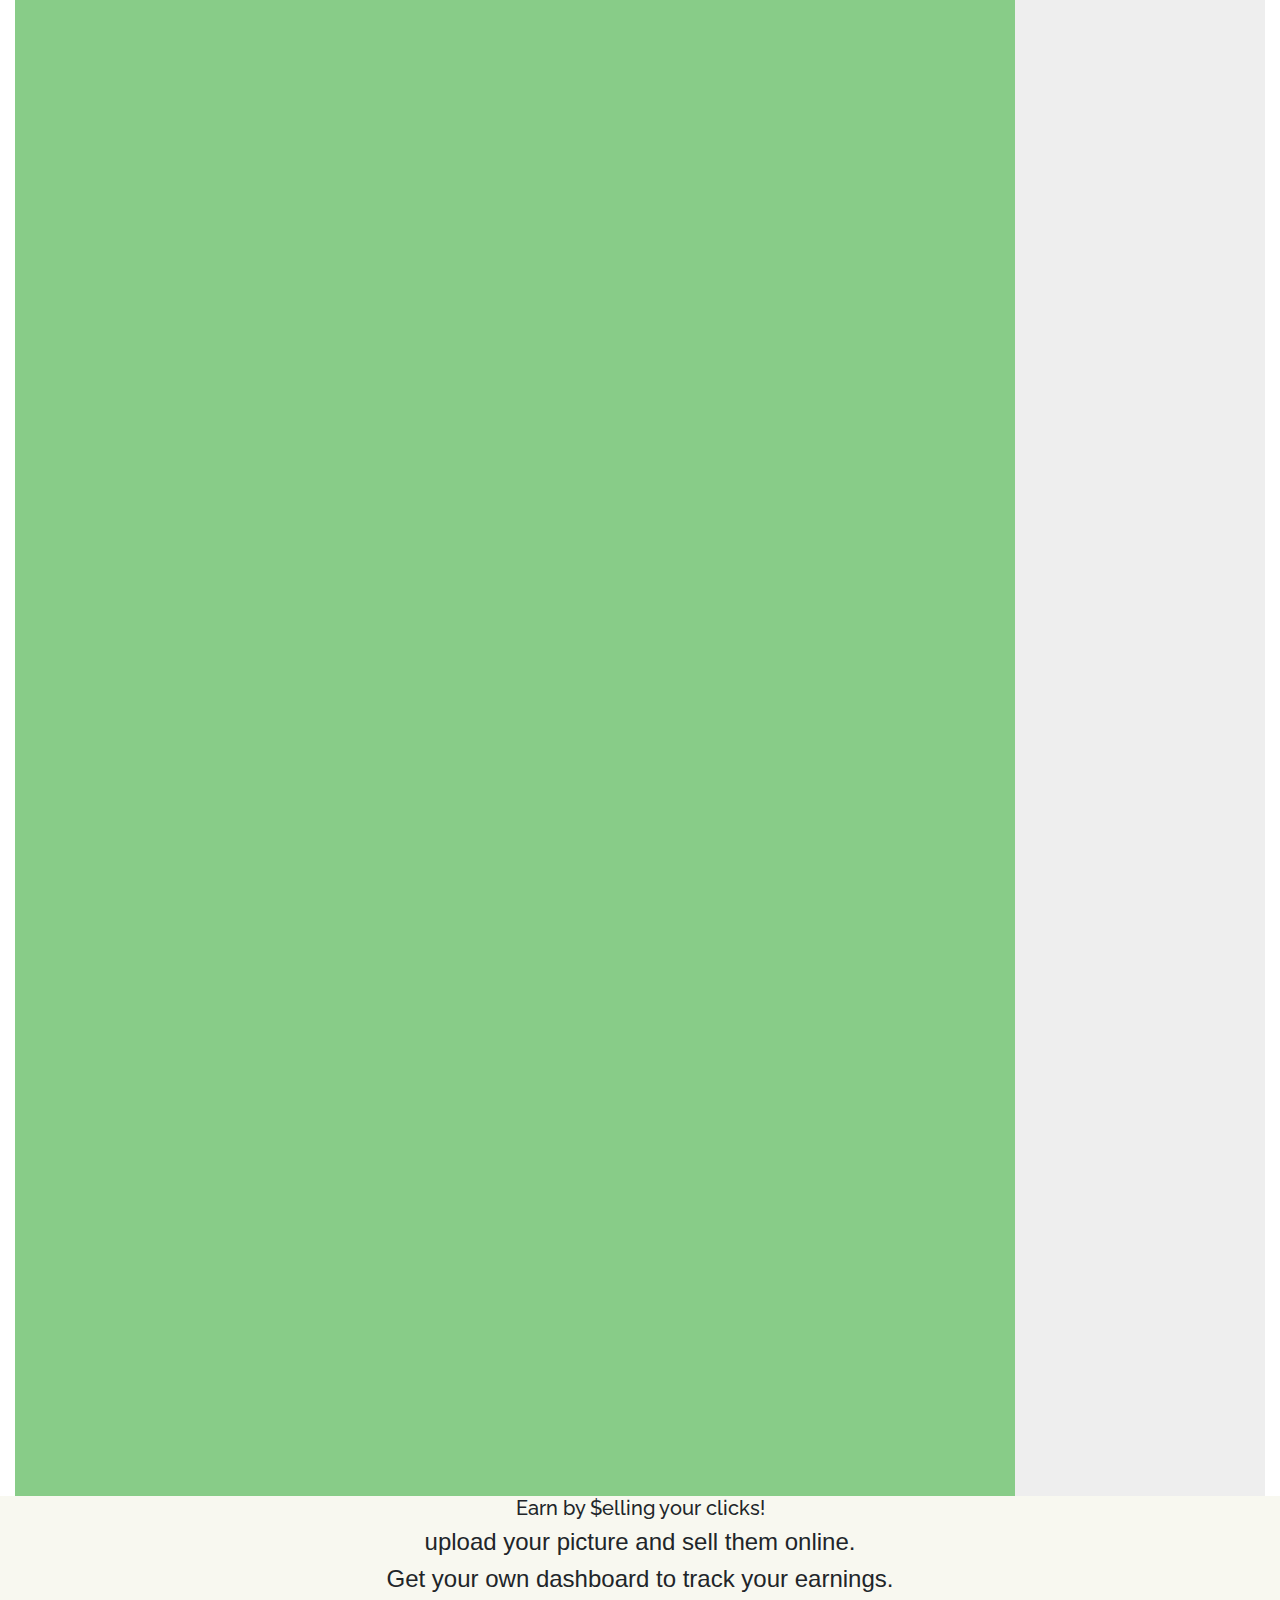
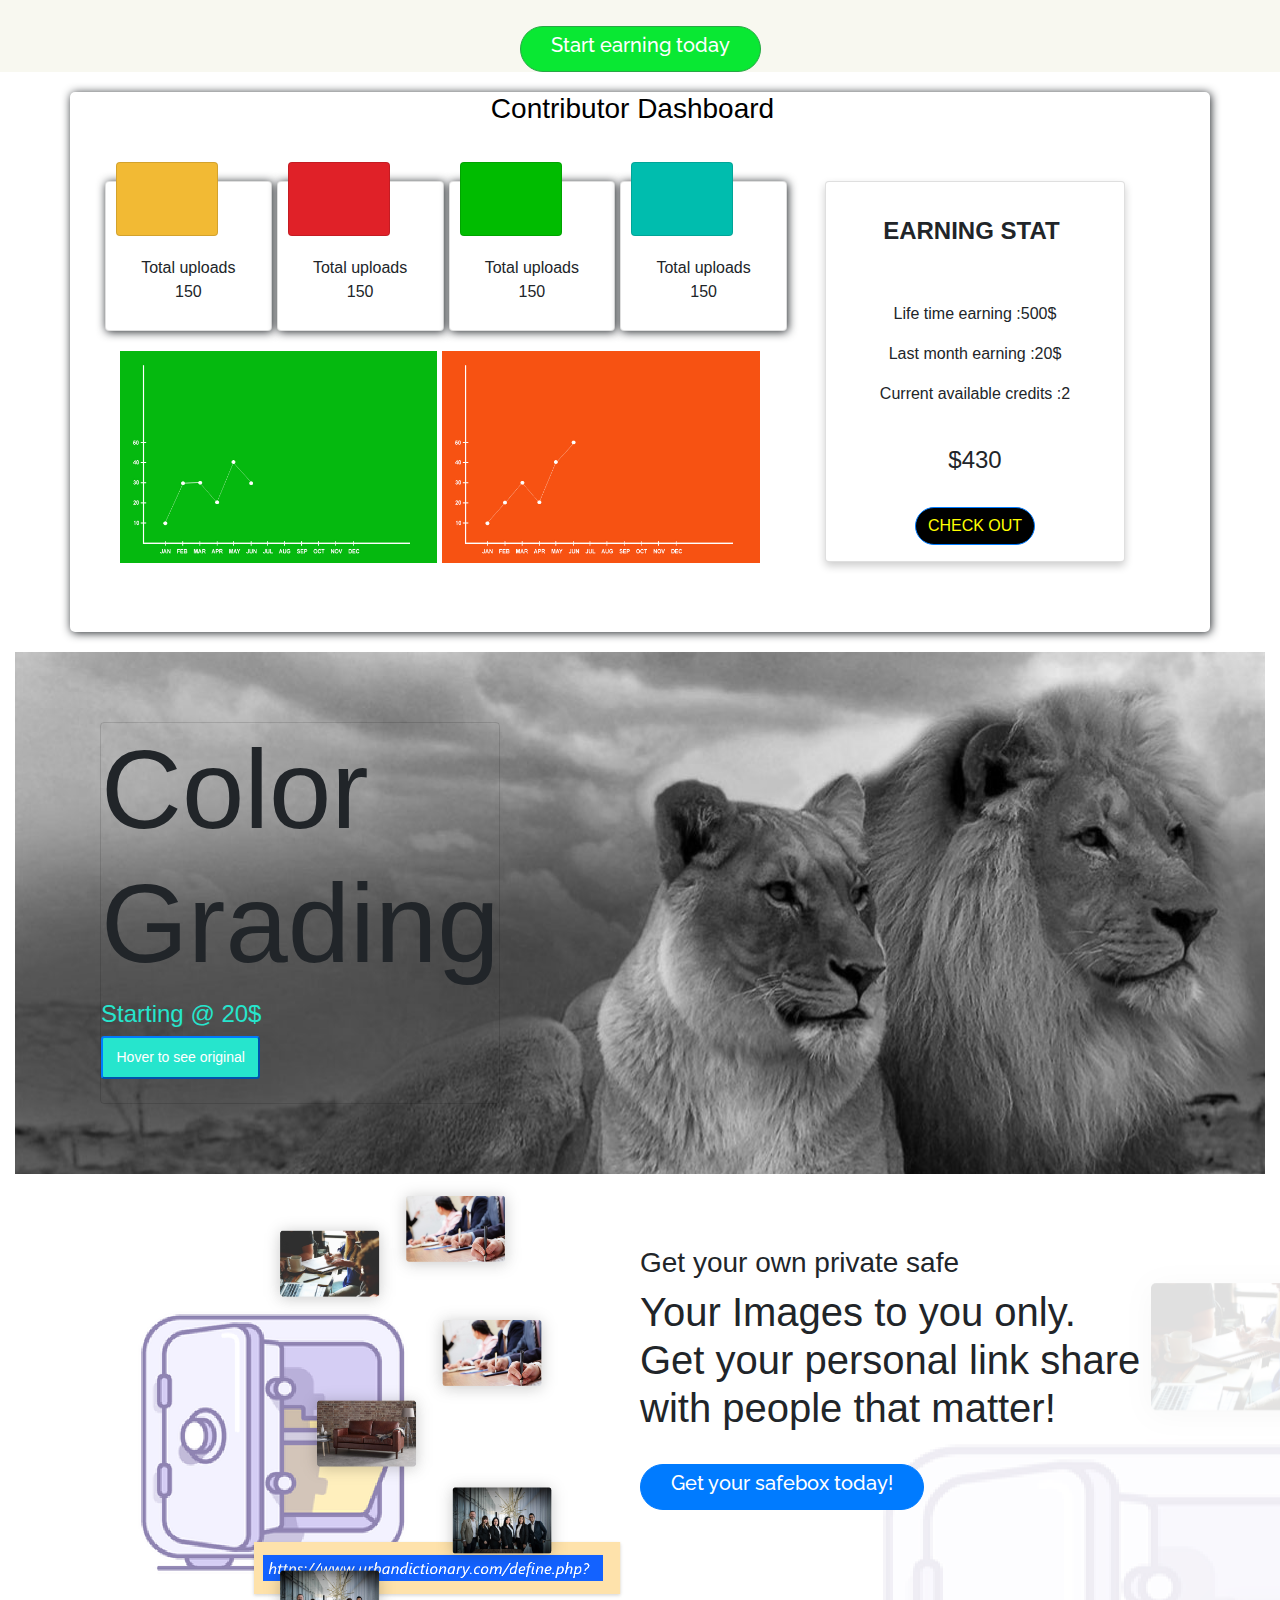
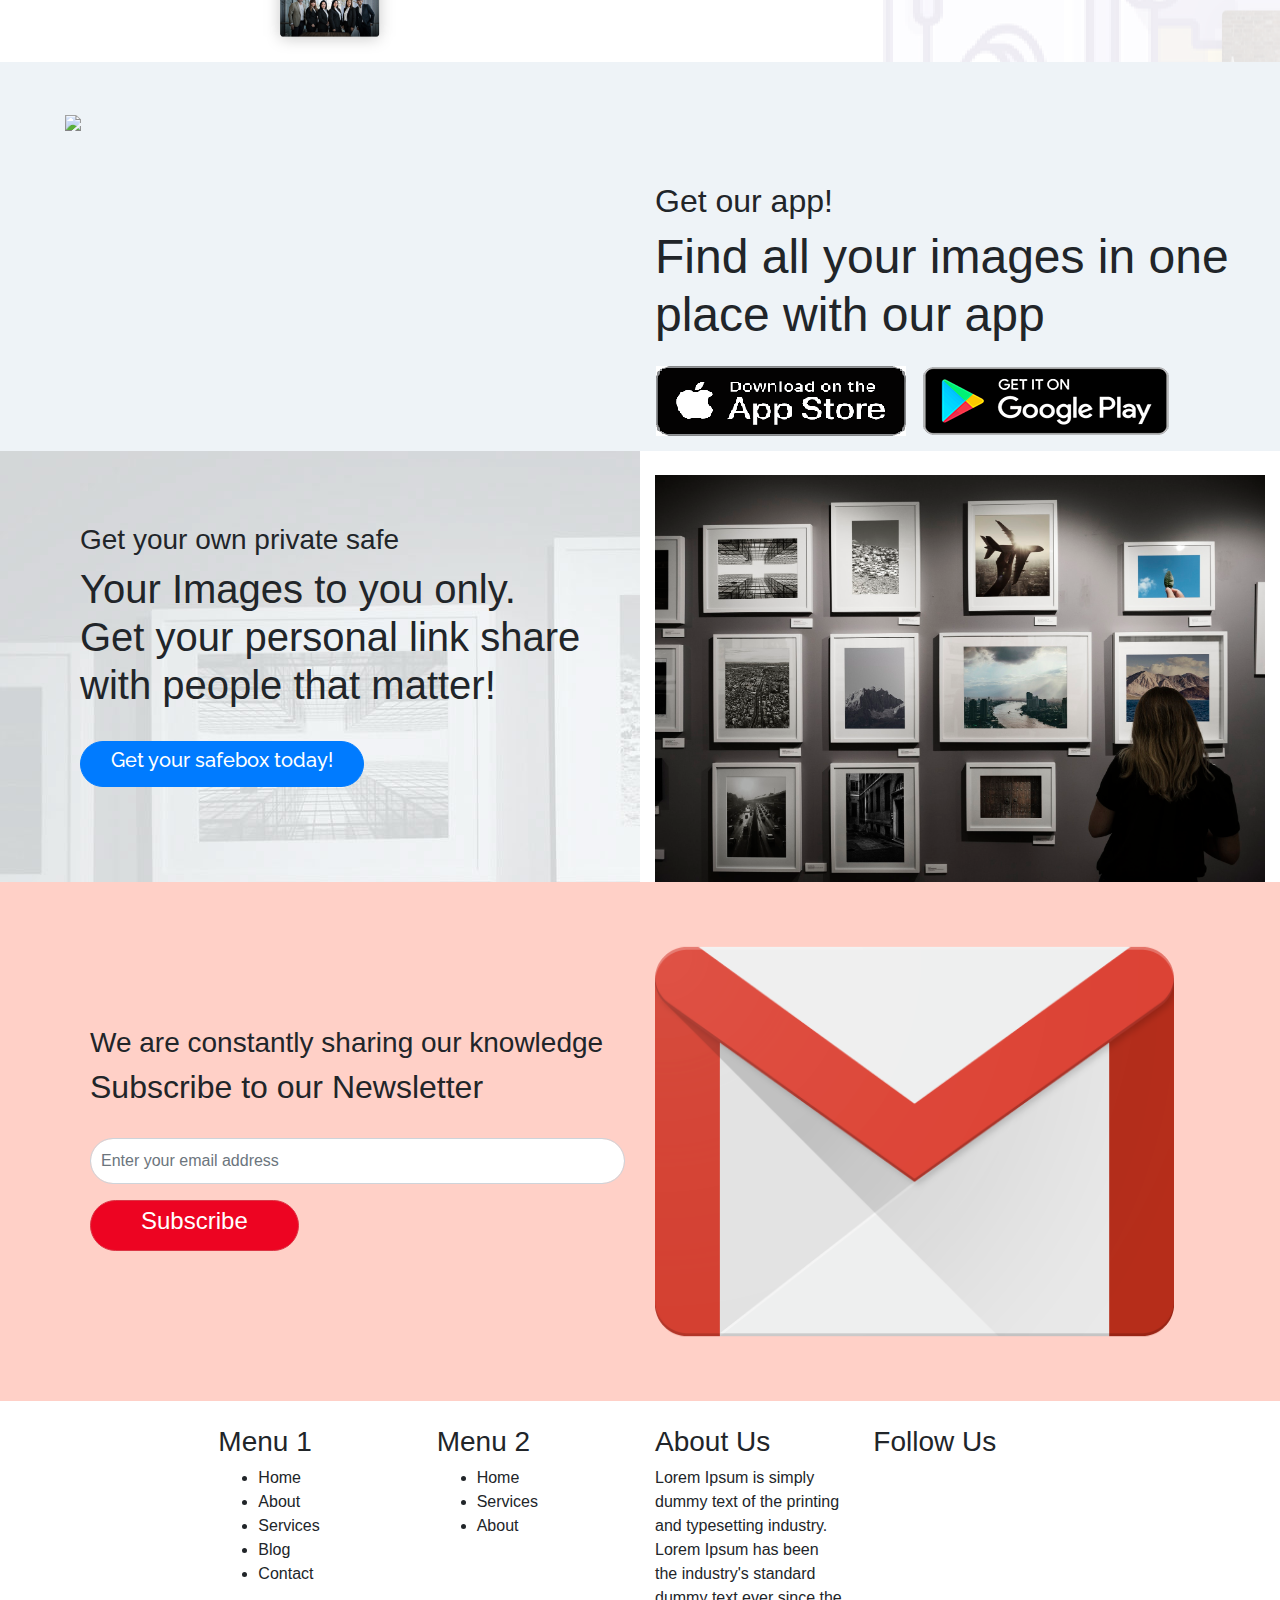
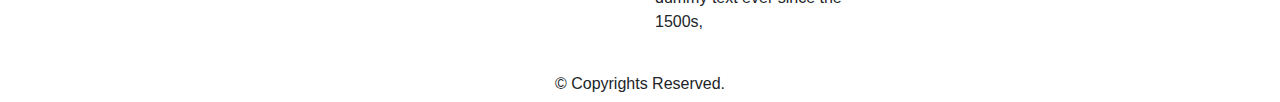
==== commit 77fefe02: "Path changed" ====
--- a/index.html
+++ b/index.html
@@ -382,7 +382,7 @@
 <!-- Flickity HTML init -->
 <div class="gallery js-flickity"
   data-flickity-options='{ "wrapAround": true }'>
-  <div class="gallery-cell" background="images/a1.jpg" style="width: 80%;">
+  <div class="gallery-cell" background-image="images/a1.jpg" style="width: 80%;">
 
 
 
@@ -405,10 +405,10 @@
 </div>
 
   </div>
-  <div class="gallery-cell" background="images/a1.jpg" style="background-image: url('images/a1.jpg')"> </div>
-  <div class="gallery-cell"background="images/a3.jpg" style=""></div>
-  <div class="gallery-cell" background="images/a1.jpg" style=""></div>
-  <div class="gallery-cell" background="images/a2.jpeg" style=""></div>
+  <div class="gallery-cell" background-image="images/a1.jpg" style=""> </div>
+  <div class="gallery-cell"background-image="images/a3.jpg" style=""></div>
+  <div class="gallery-cell" background-image="images/a1.jpg" style=""></div>
+  <div class="gallery-cell" background-image="images/a2.jpeg" style=""></div>
 </div>
   </div>
 
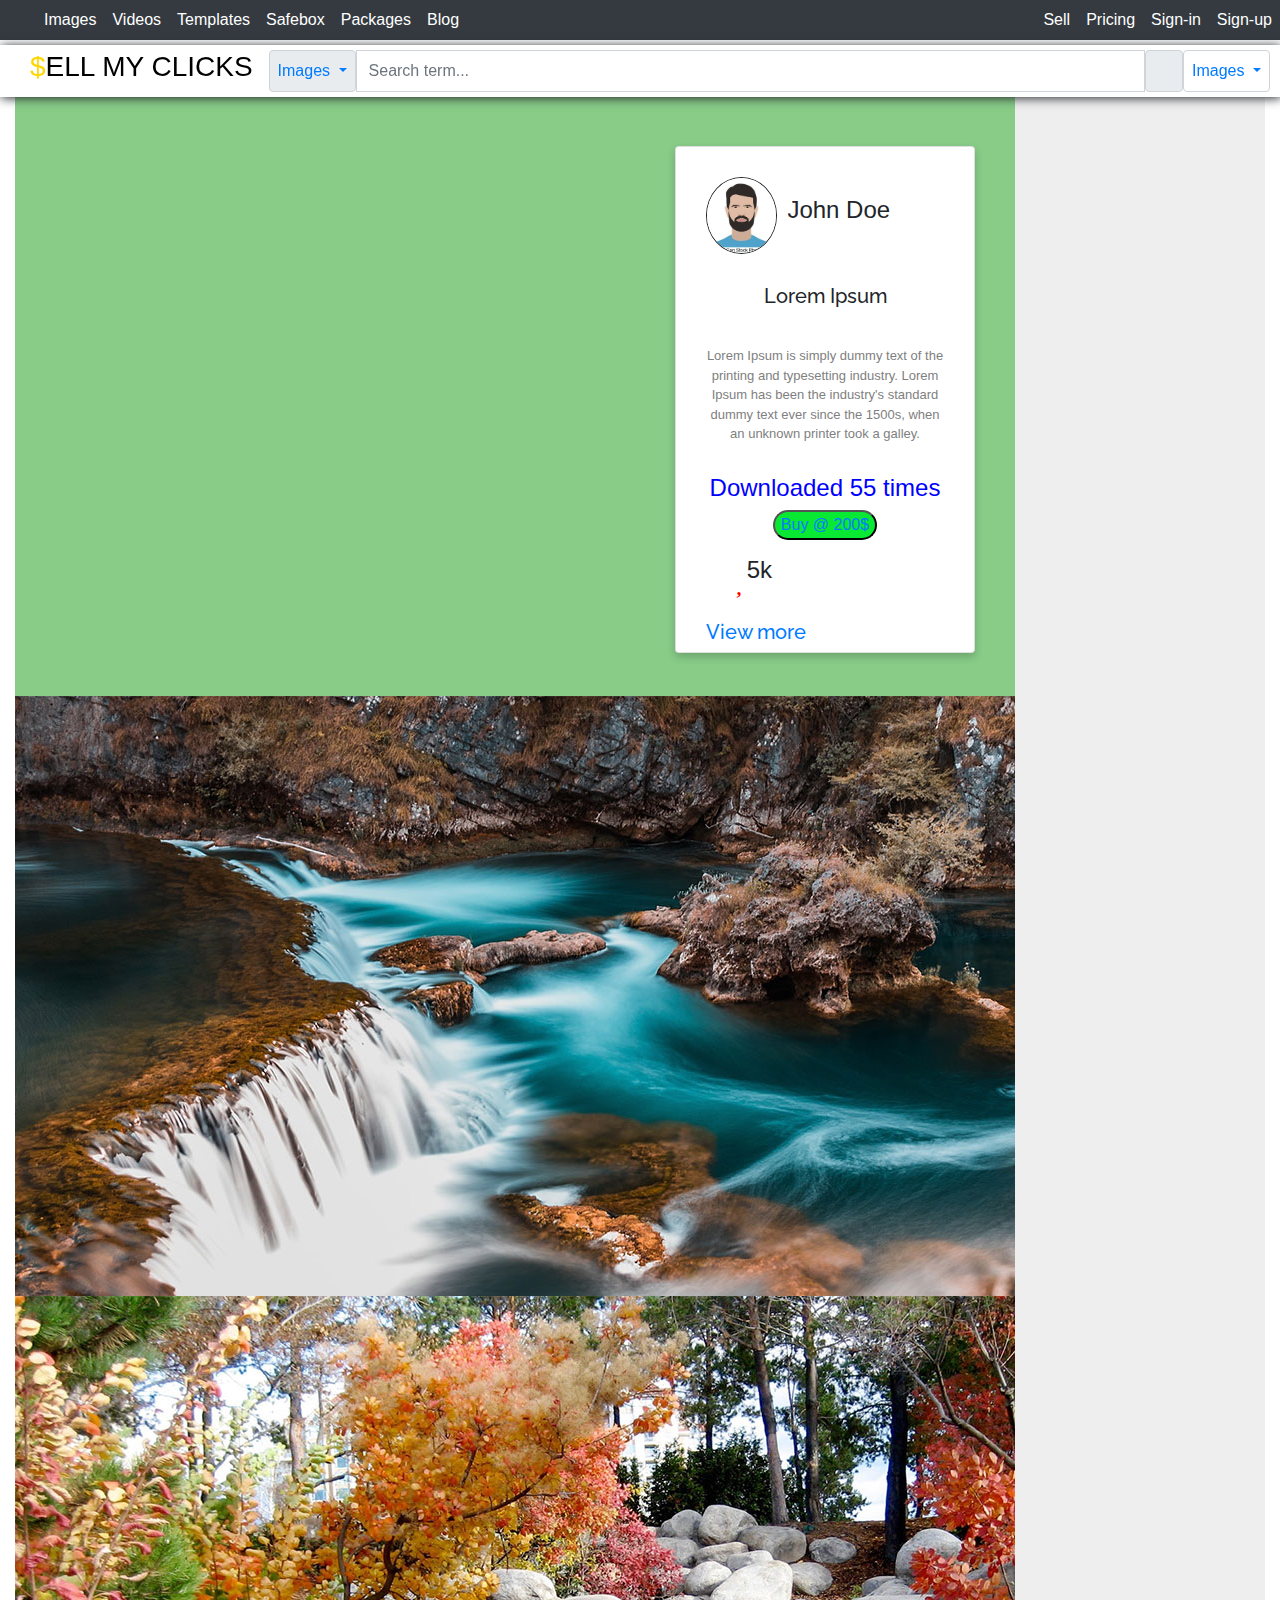
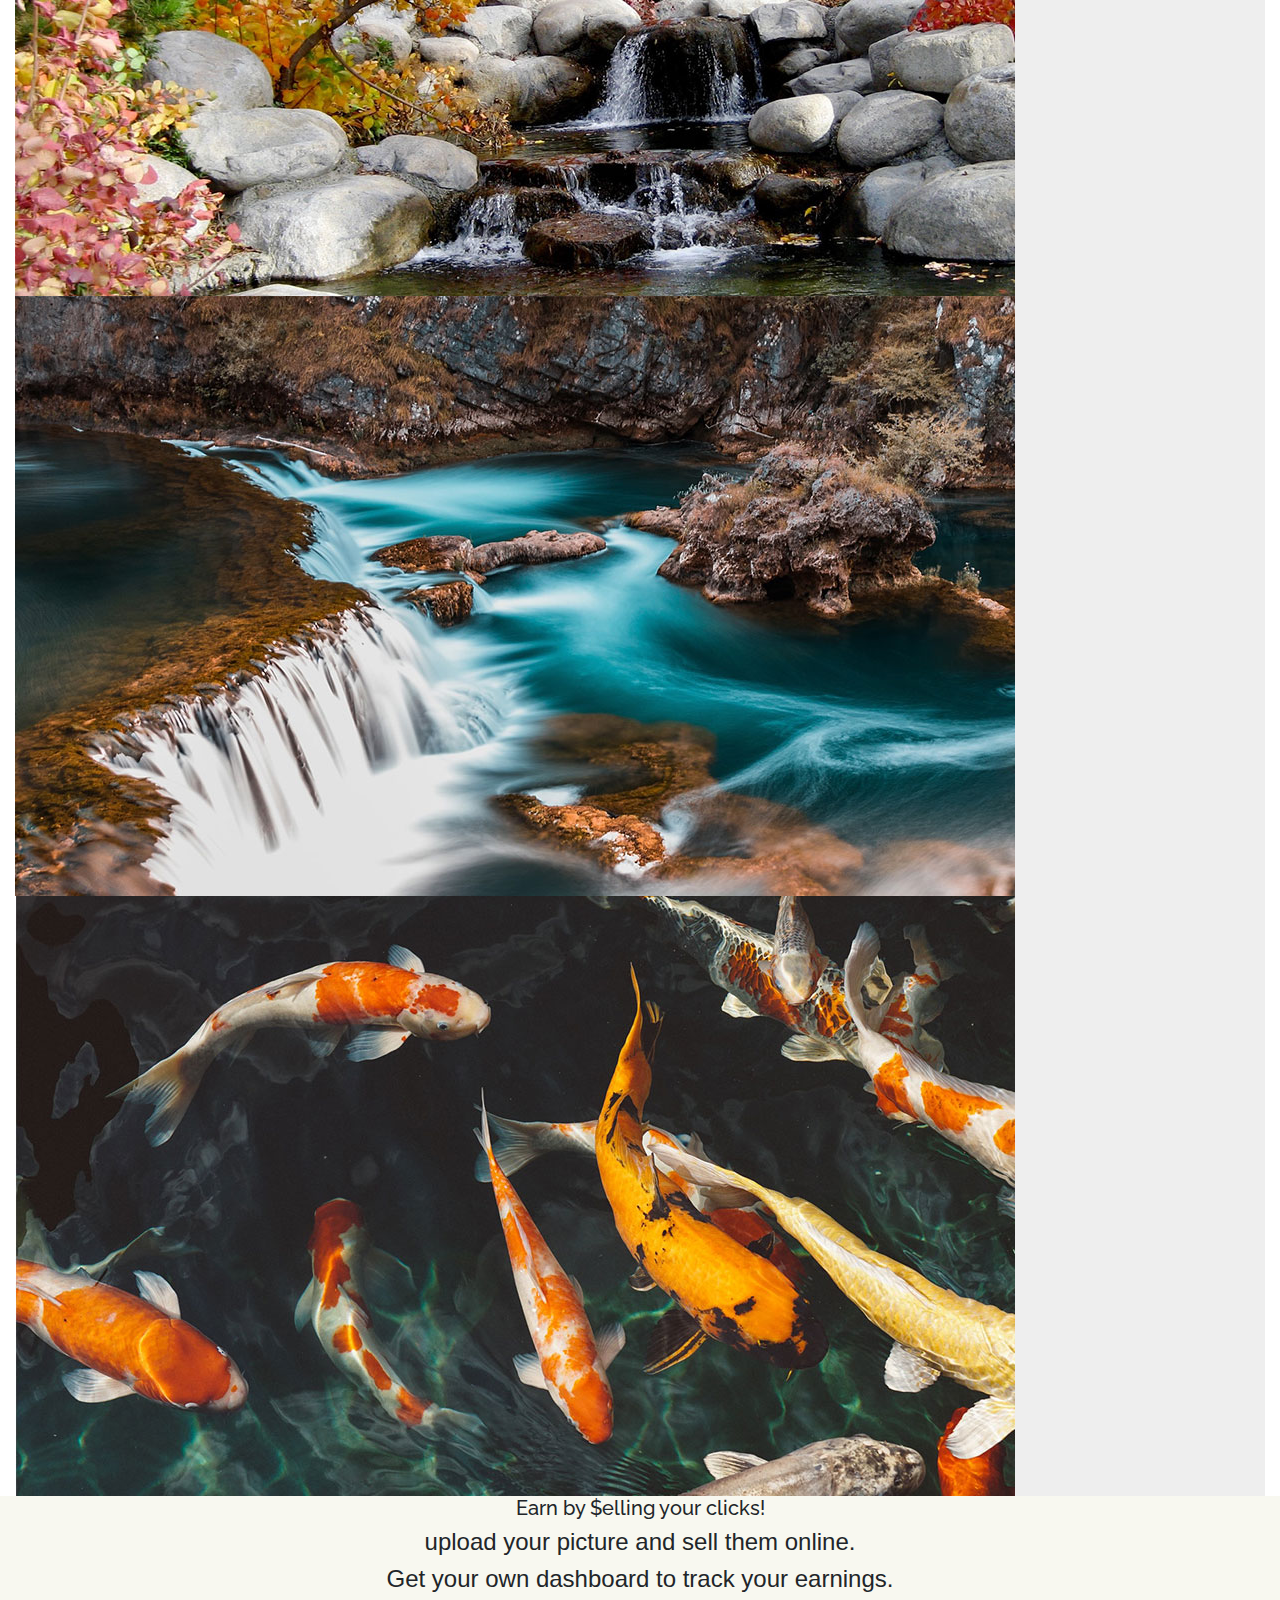
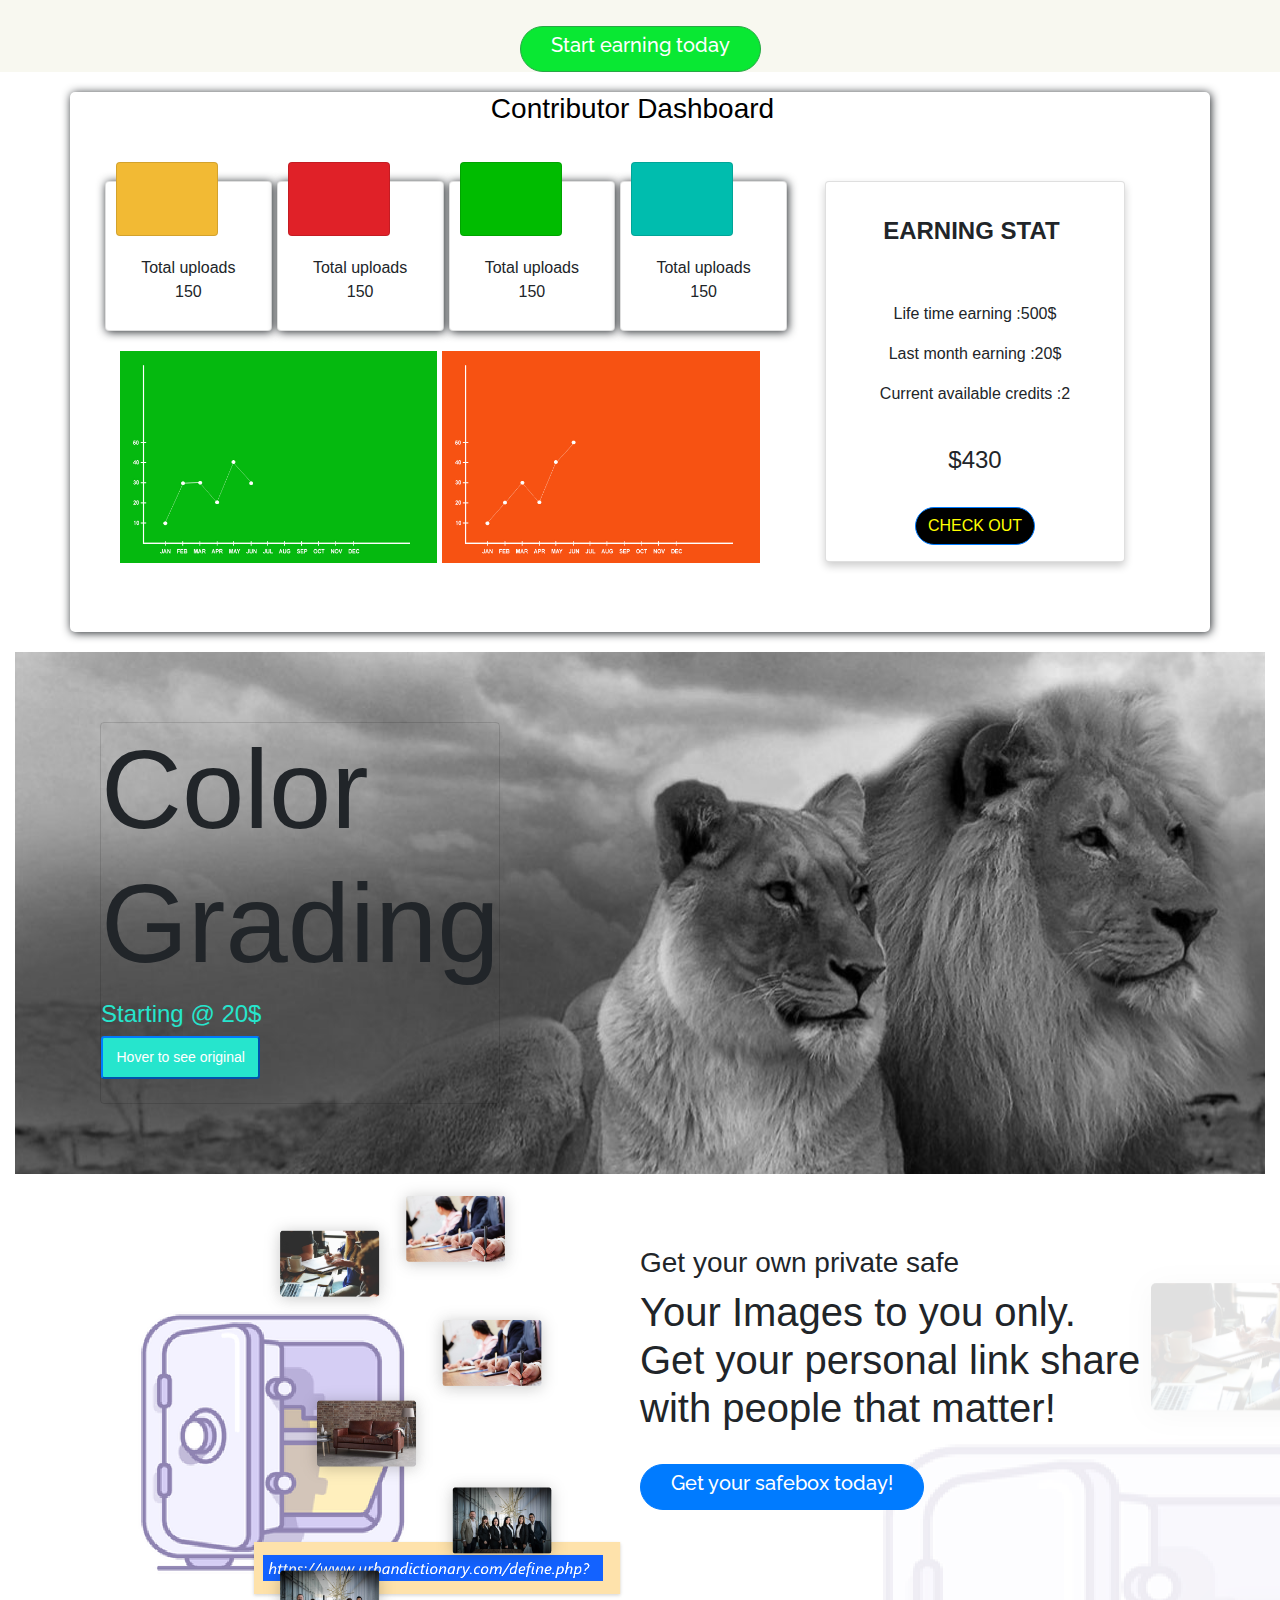
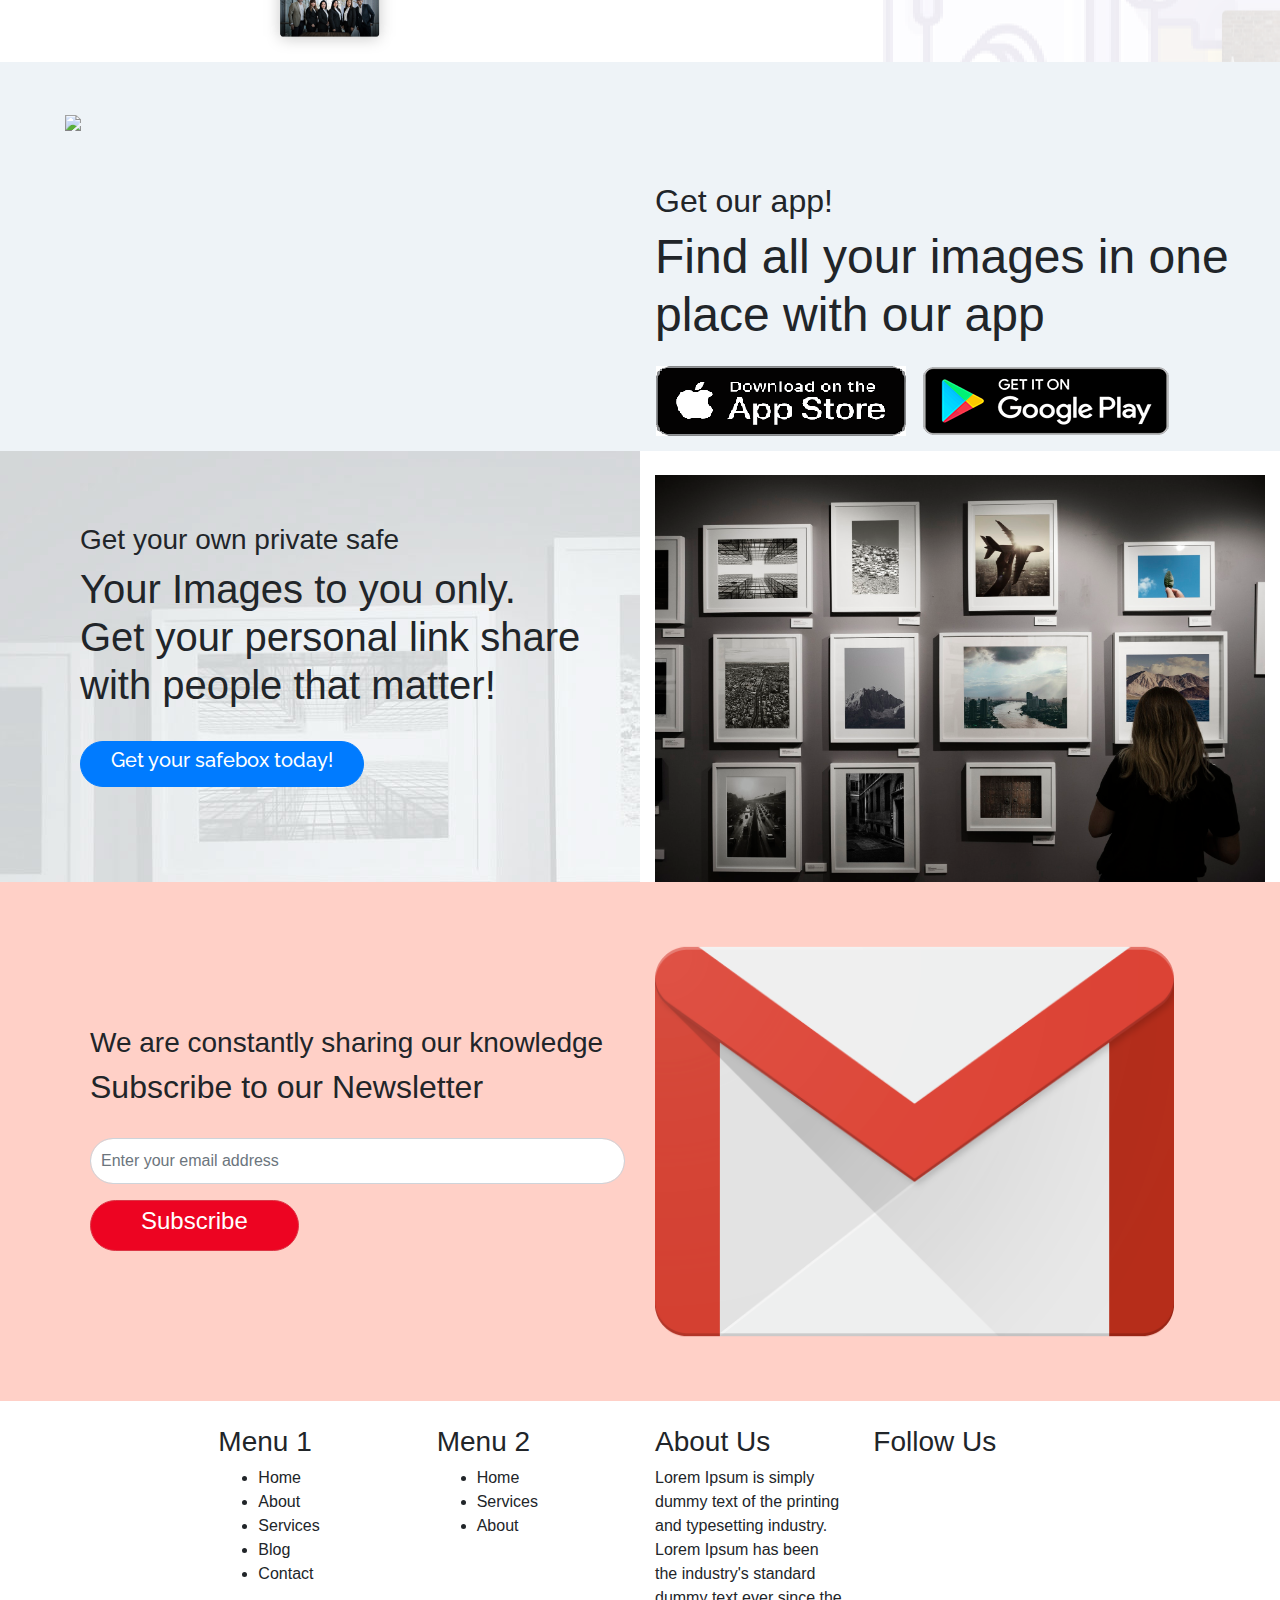
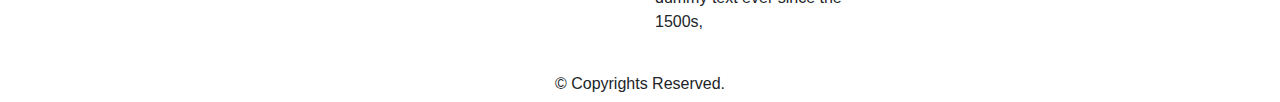
==== commit 091c89bb: "Path changed." ====
--- a/index.html
+++ b/index.html
@@ -405,10 +405,10 @@
 </div>
 
   </div>
-  <div class="gallery-cell" background-image="images/a1.jpg" style=""> </div>
-  <div class="gallery-cell"background-image="images/a3.jpg" style=""></div>
-  <div class="gallery-cell" background-image="images/a1.jpg" style=""></div>
-  <div class="gallery-cell" background-image="images/a2.jpeg" style=""></div>
+  <div class="gallery-cell" background-image="images/a1.jpg" style="background-image: url('images/a1.jpg')"> </div>
+  <div class="gallery-cell"background-image="images/a3.jpg" style="background-image: url('images/a3.jpg')"></div>
+  <div class="gallery-cell" background-image="images/a1.jpg" style="background-image: url('images/a1.jpg')"></div>
+  <div class="gallery-cell" background-image="images/a2.jpeg" style="background-image: url('images/a2.jpeg')"></div>
 </div>
   </div>
 
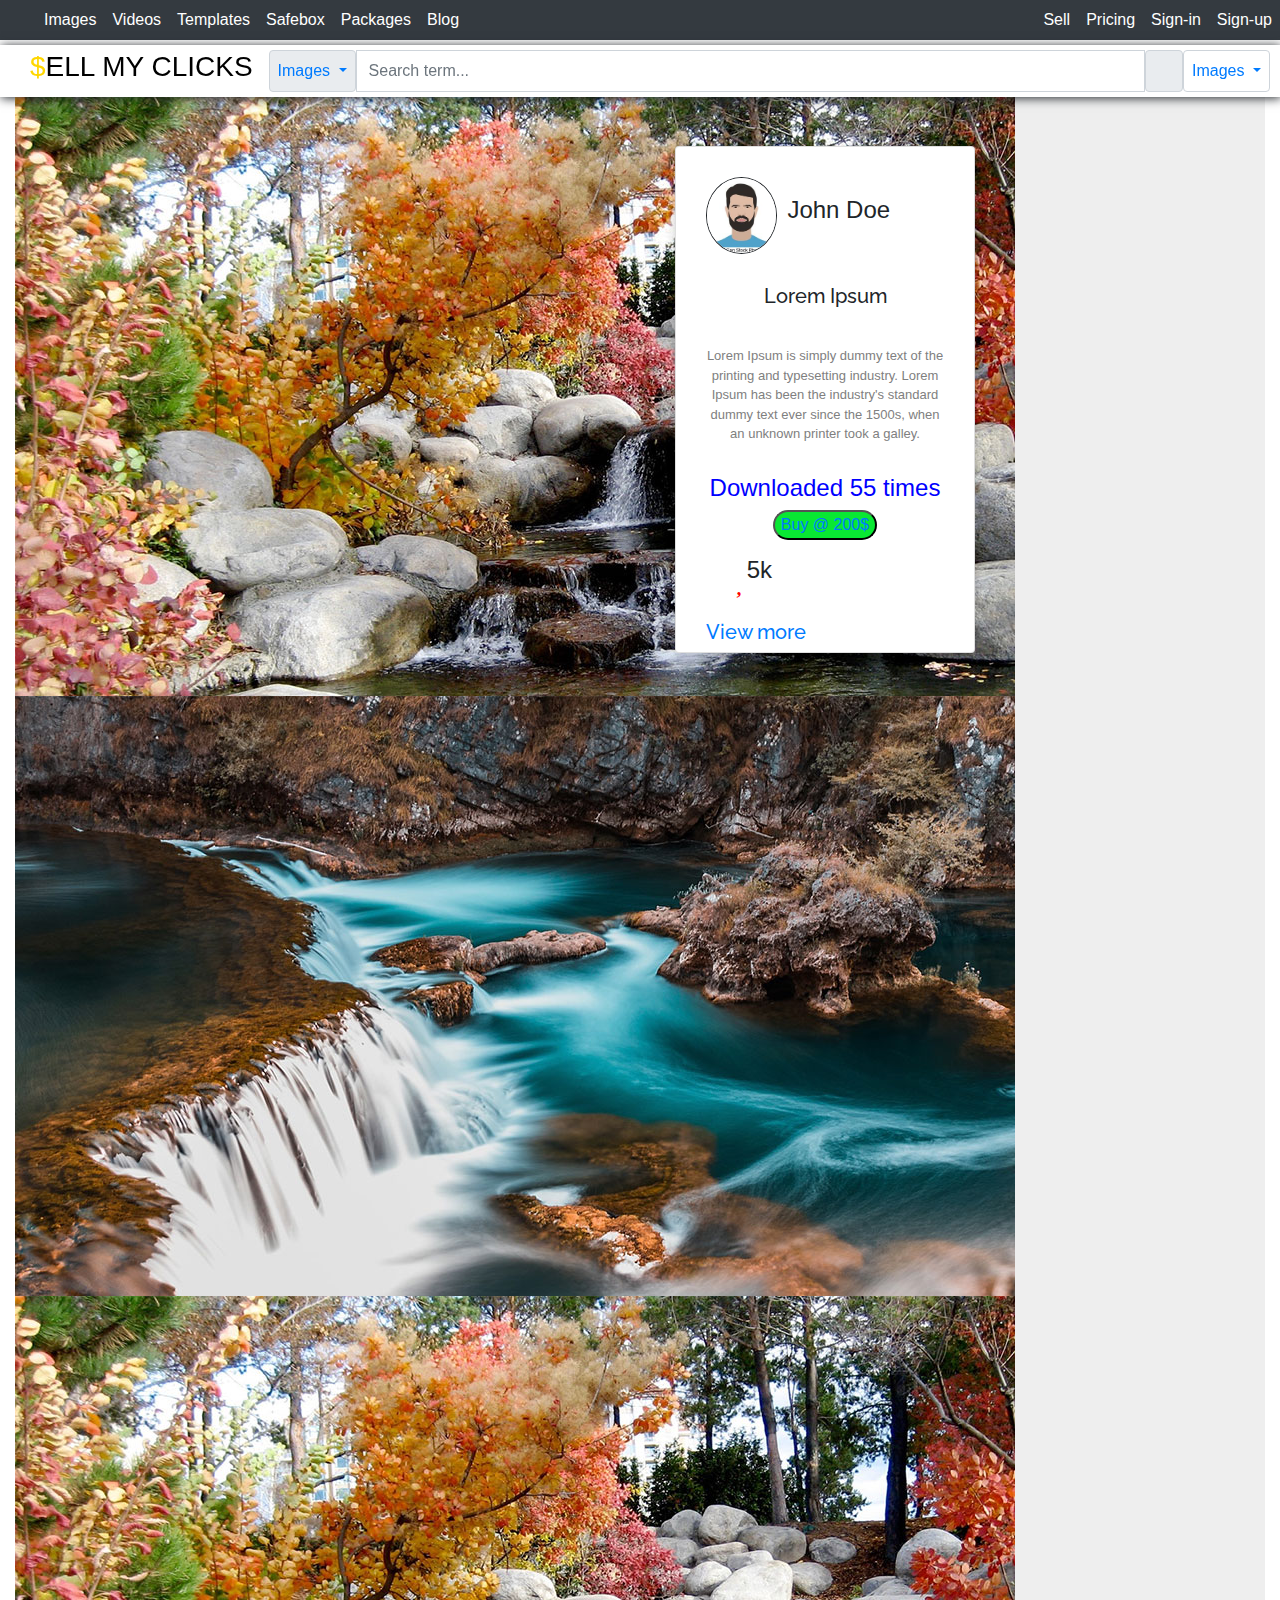
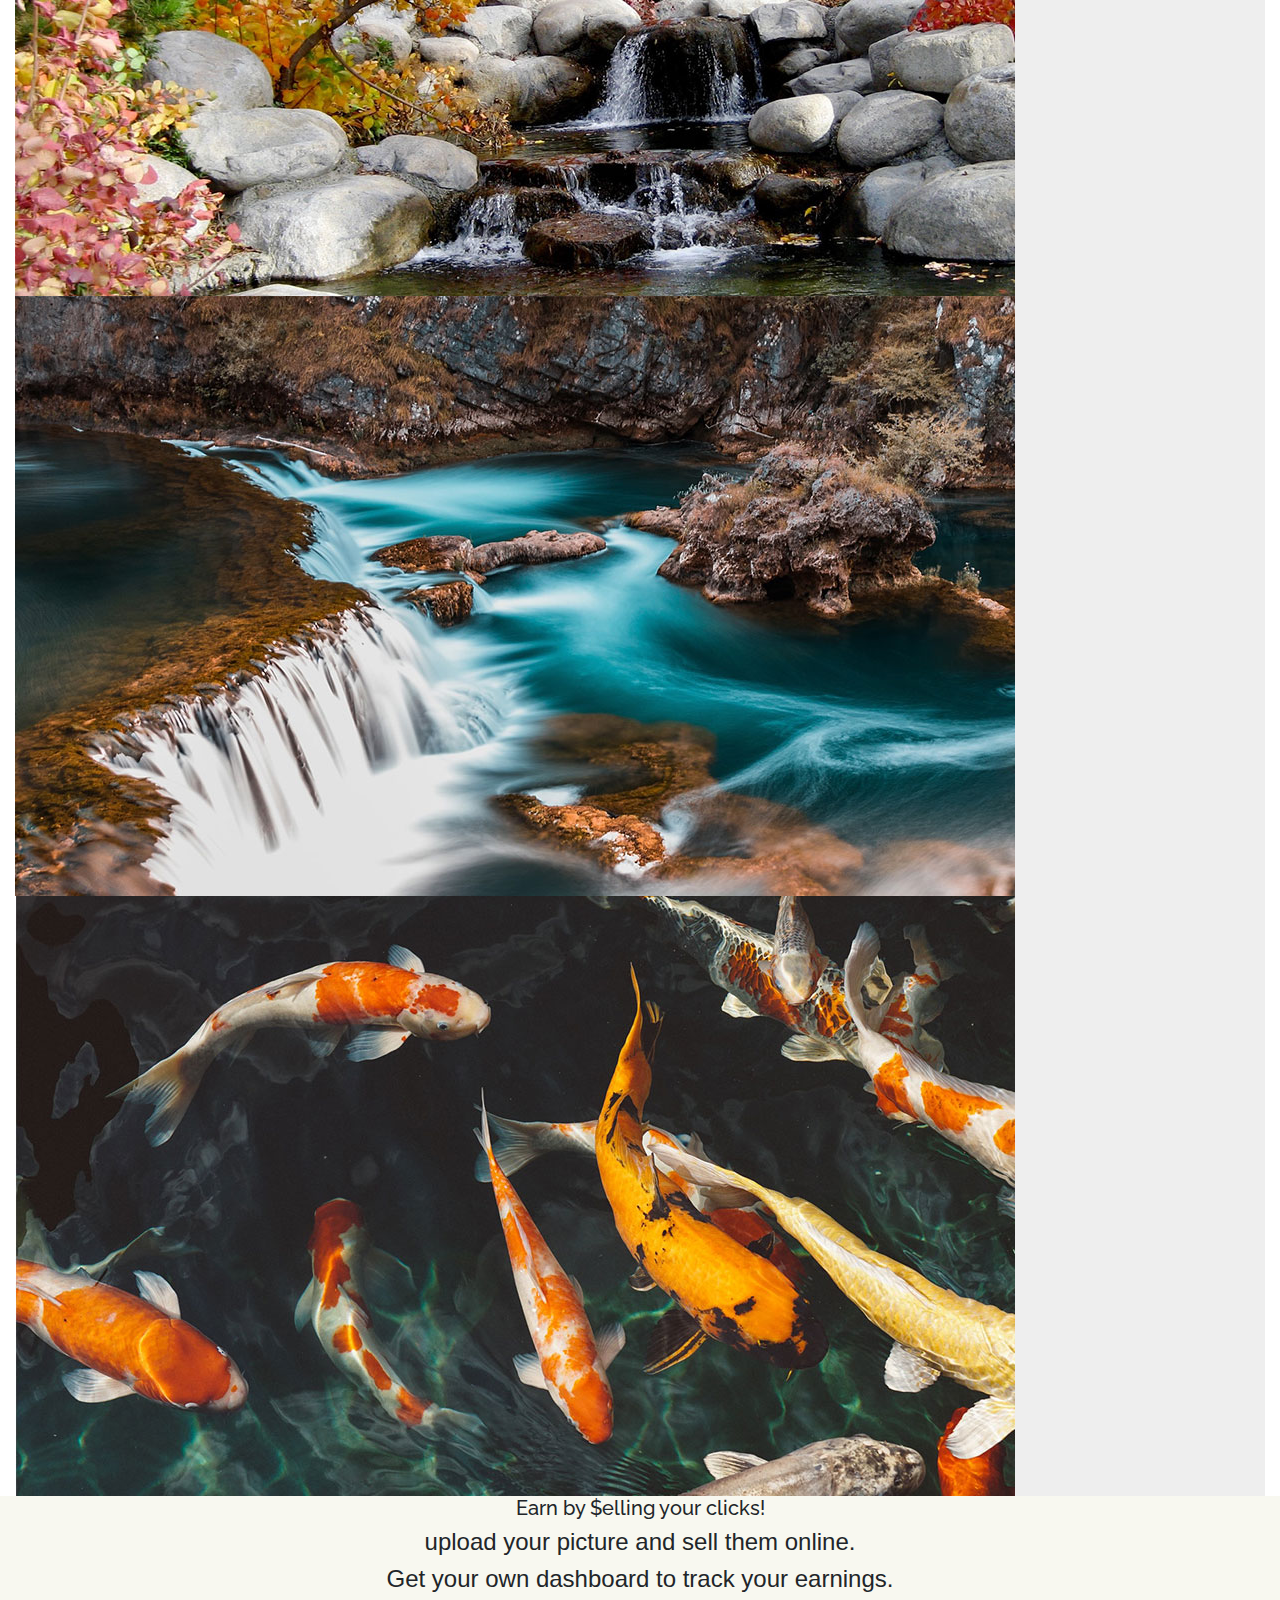
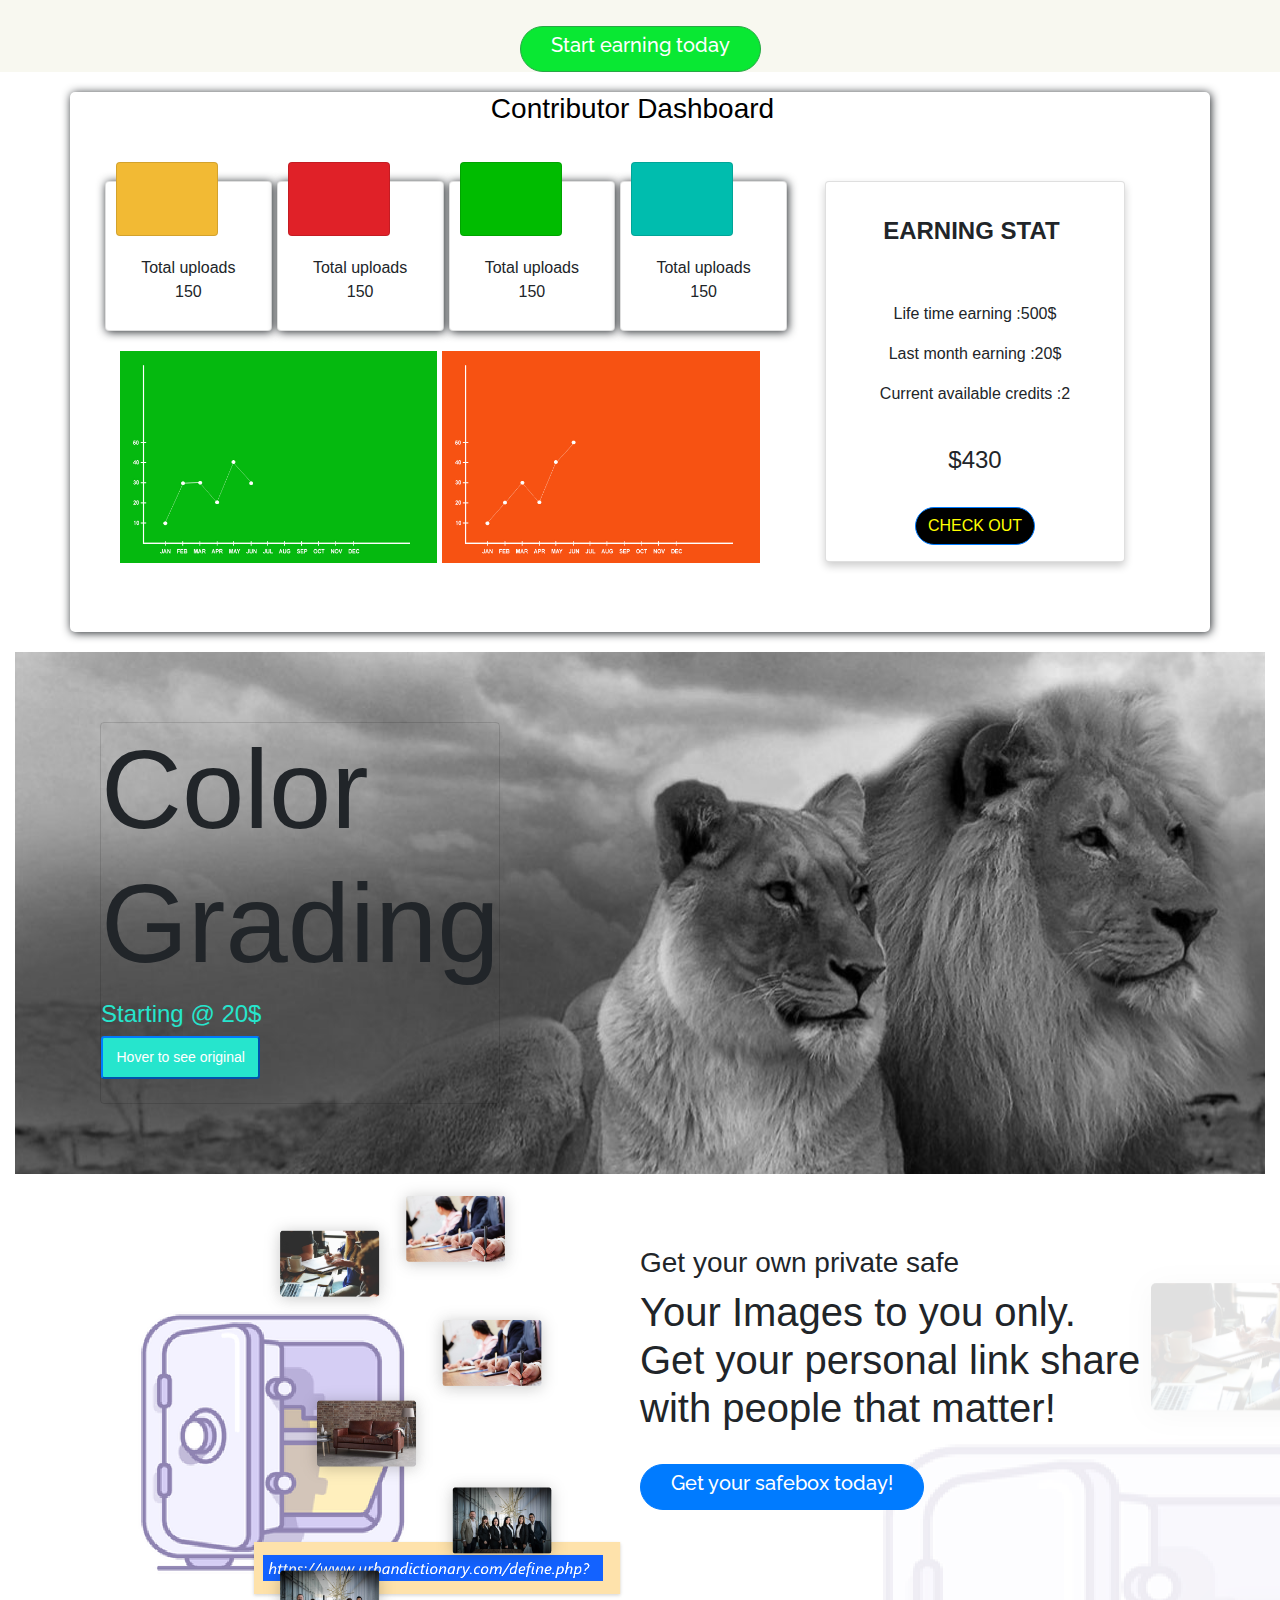
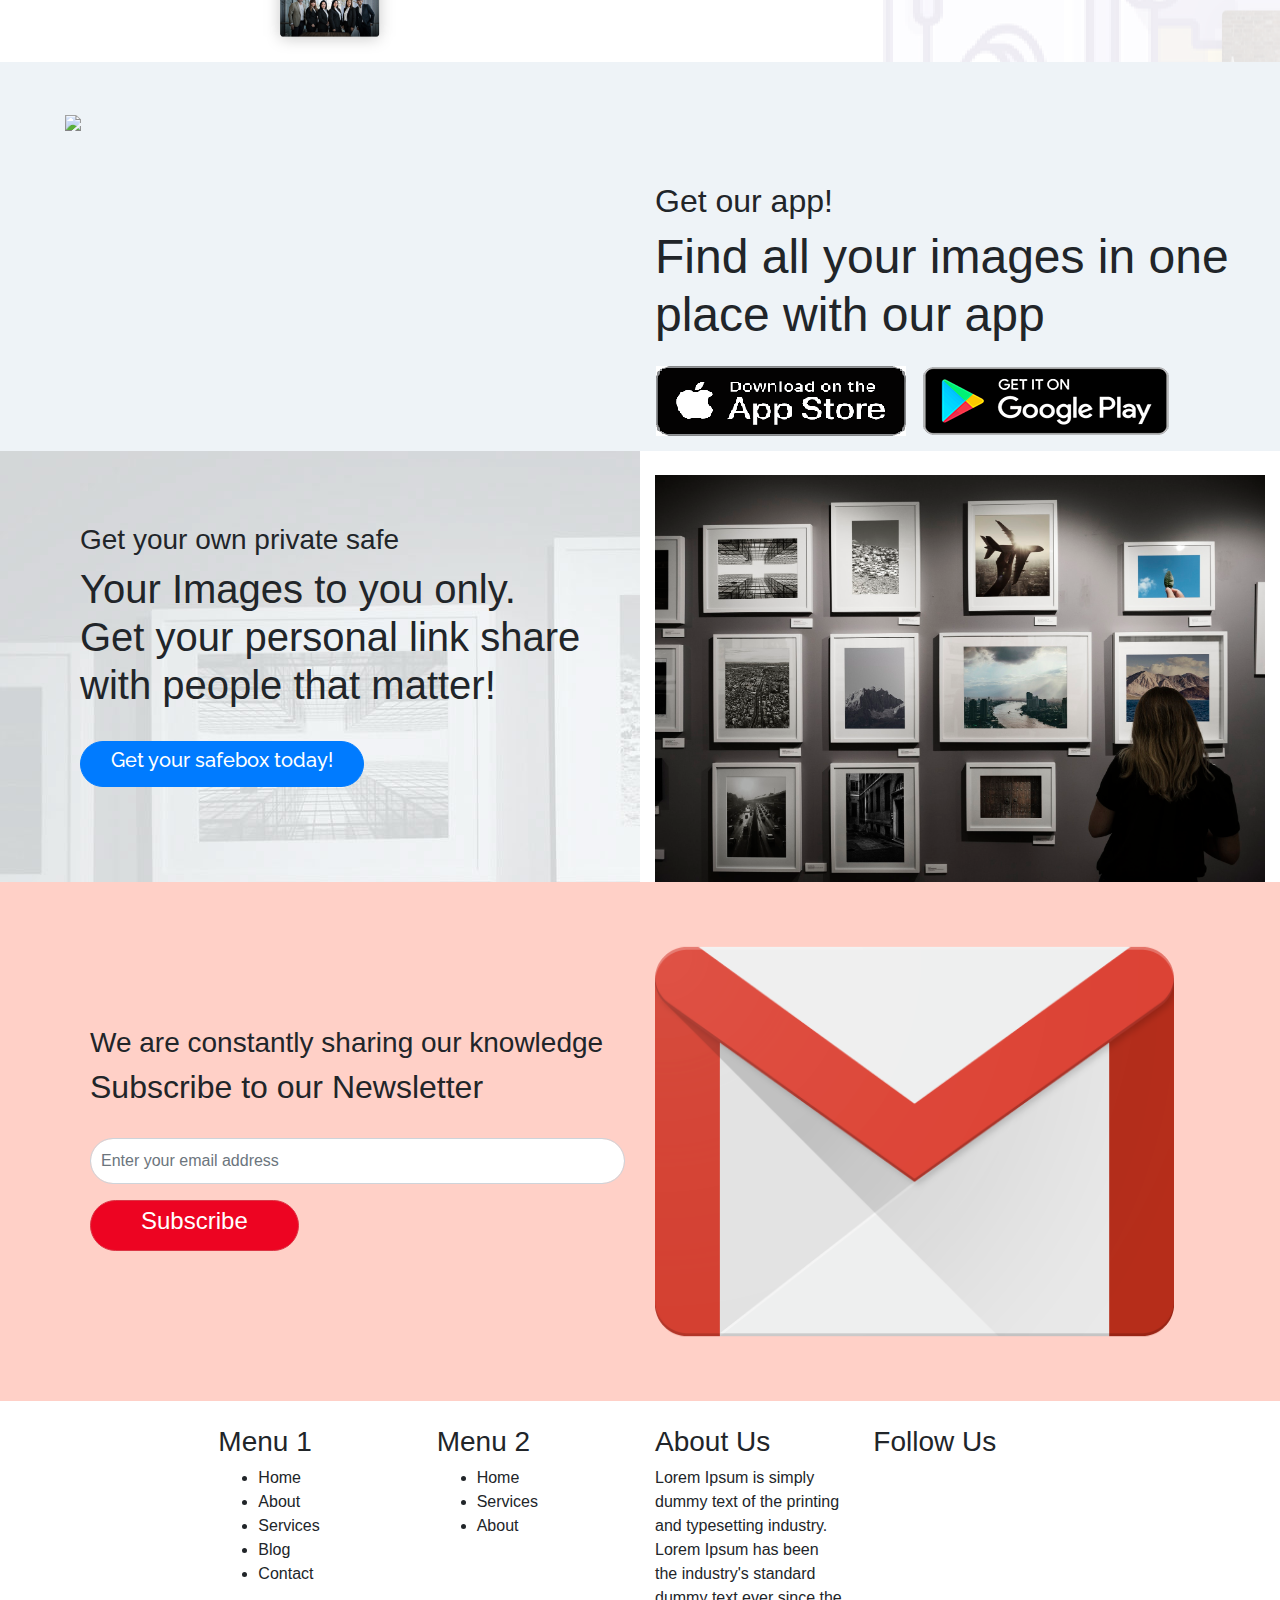
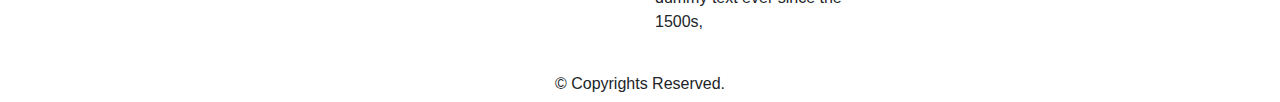
==== commit affc3608: "Path changed" ====
--- a/index.html
+++ b/index.html
@@ -382,7 +382,7 @@
 <!-- Flickity HTML init -->
 <div class="gallery js-flickity"
   data-flickity-options='{ "wrapAround": true }'>
-  <div class="gallery-cell" background-image="images/a1.jpg" style="width: 80%;">
+  <div class="gallery-cell" background-image="images/a1.jpg" style="background-image: url('images/a3.jpg'); width: 80%;">
 
 
 
